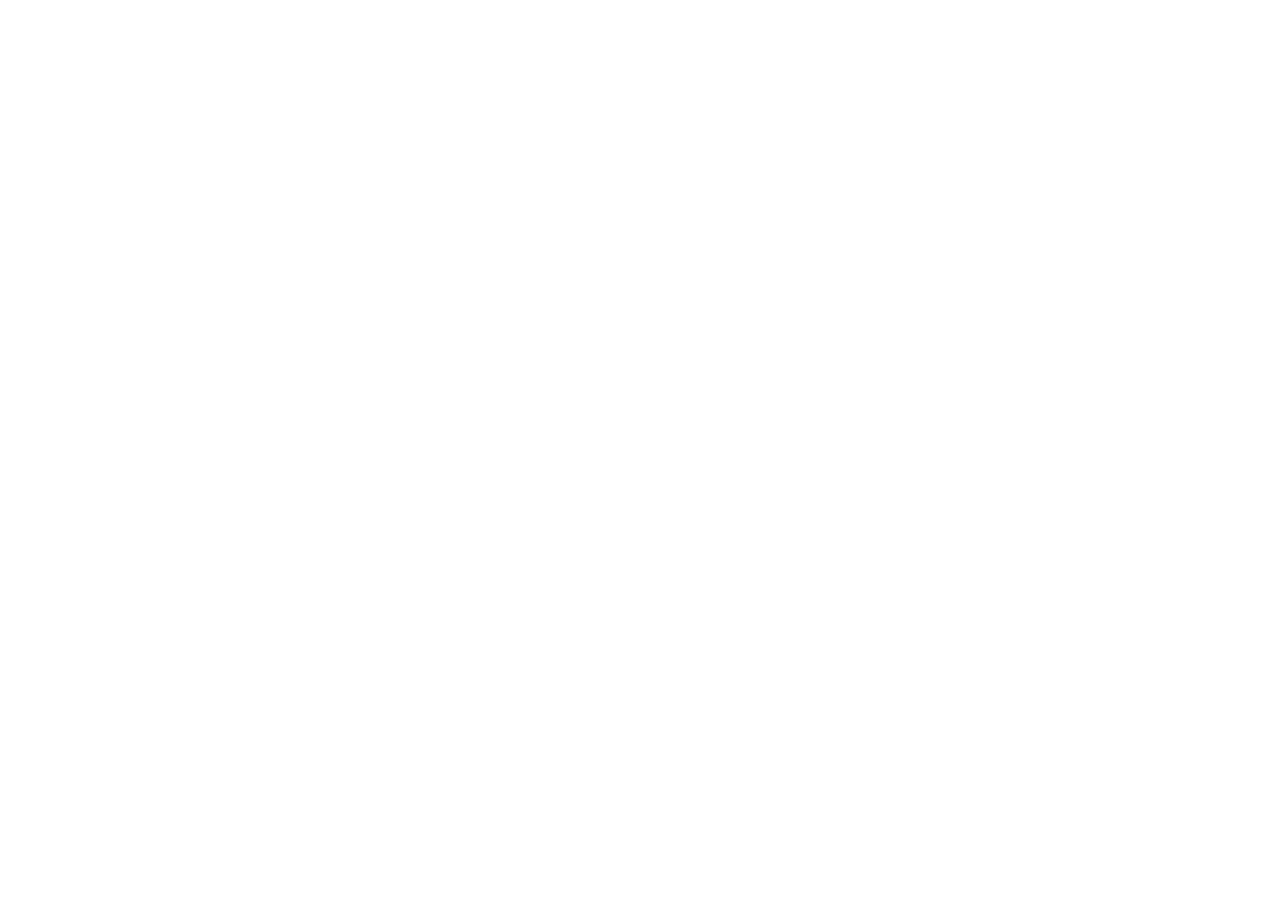
==== www/access.html @ 1e4f7e9a "lân 1" ====
<!DOCTYPE html>
<html lang="en">
	<head>
		<meta charset="UTF-8" />
		<meta http-equiv="X-UA-Compatible" content="IE=edge" />
		<meta name="viewport" content="width=device-width, initial-scale=1.0" />
		<title>Document</title>
	</head>
	<body></body>
</html>
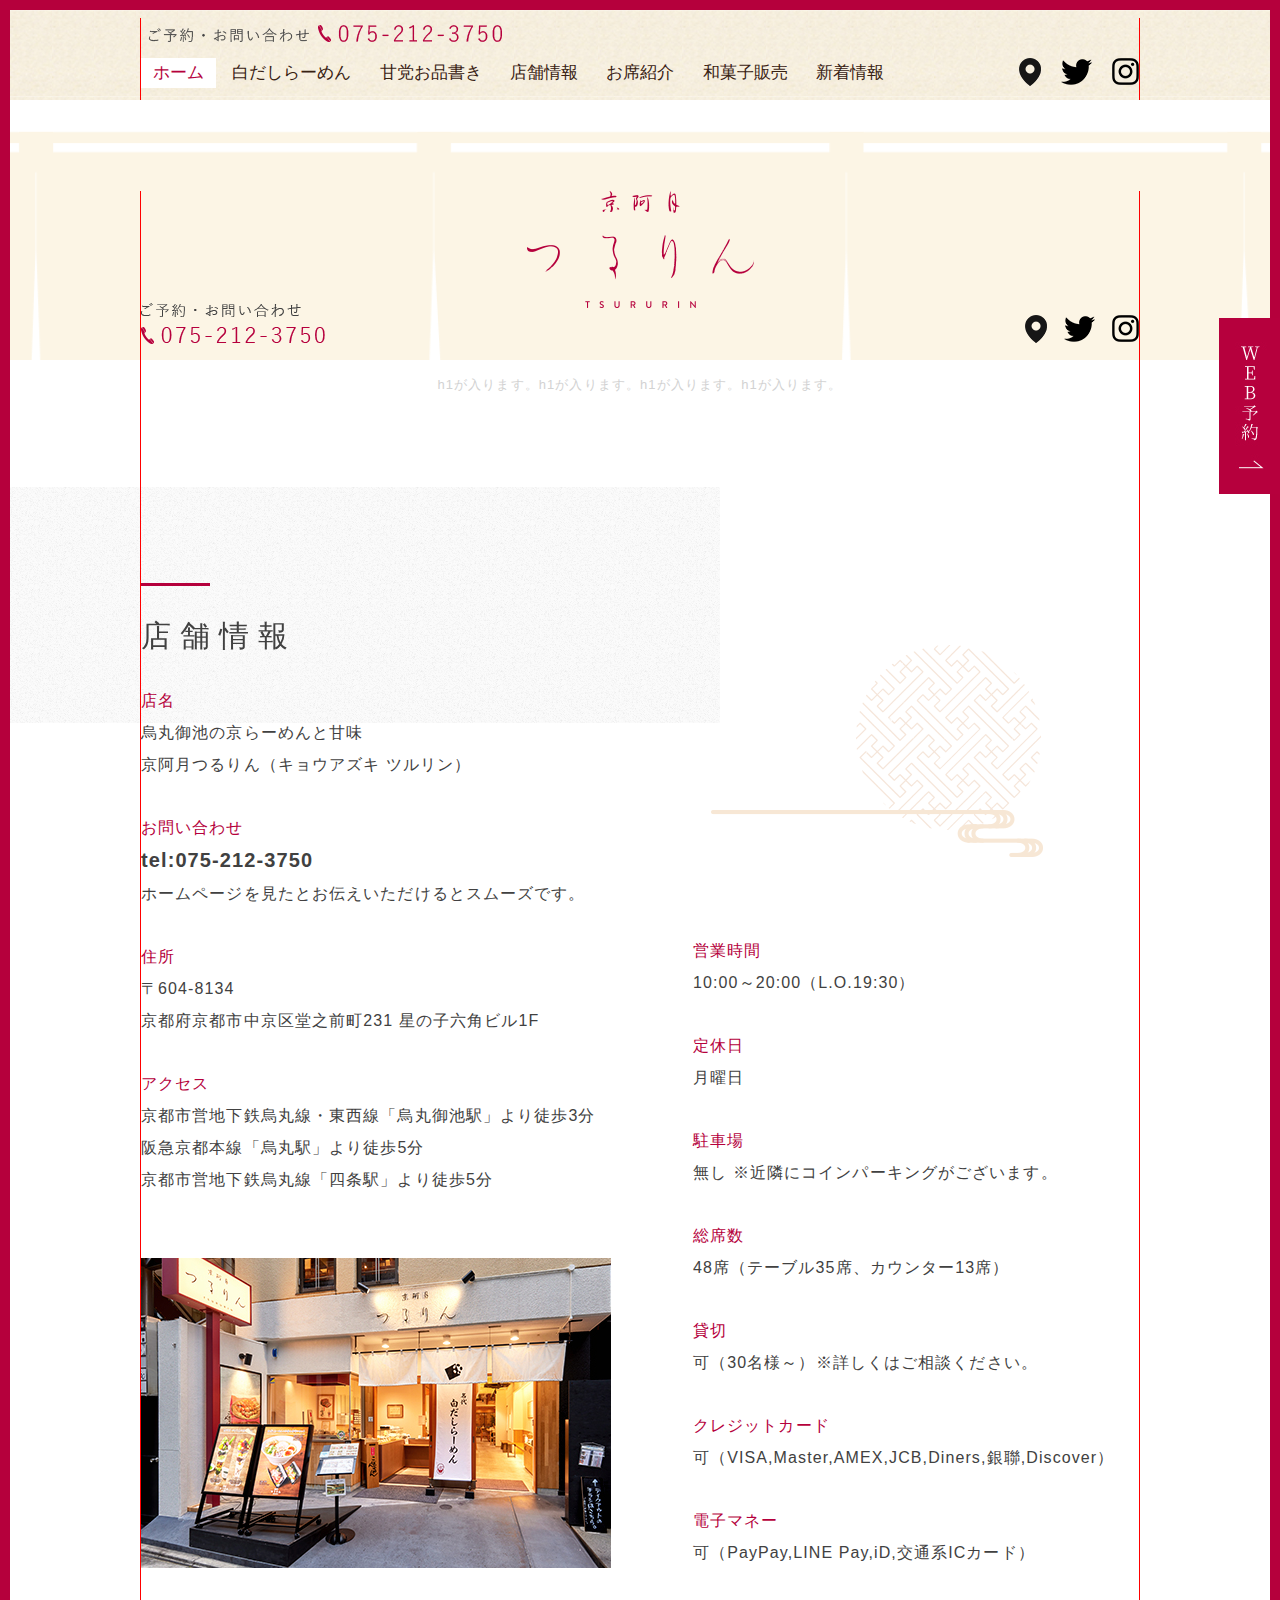
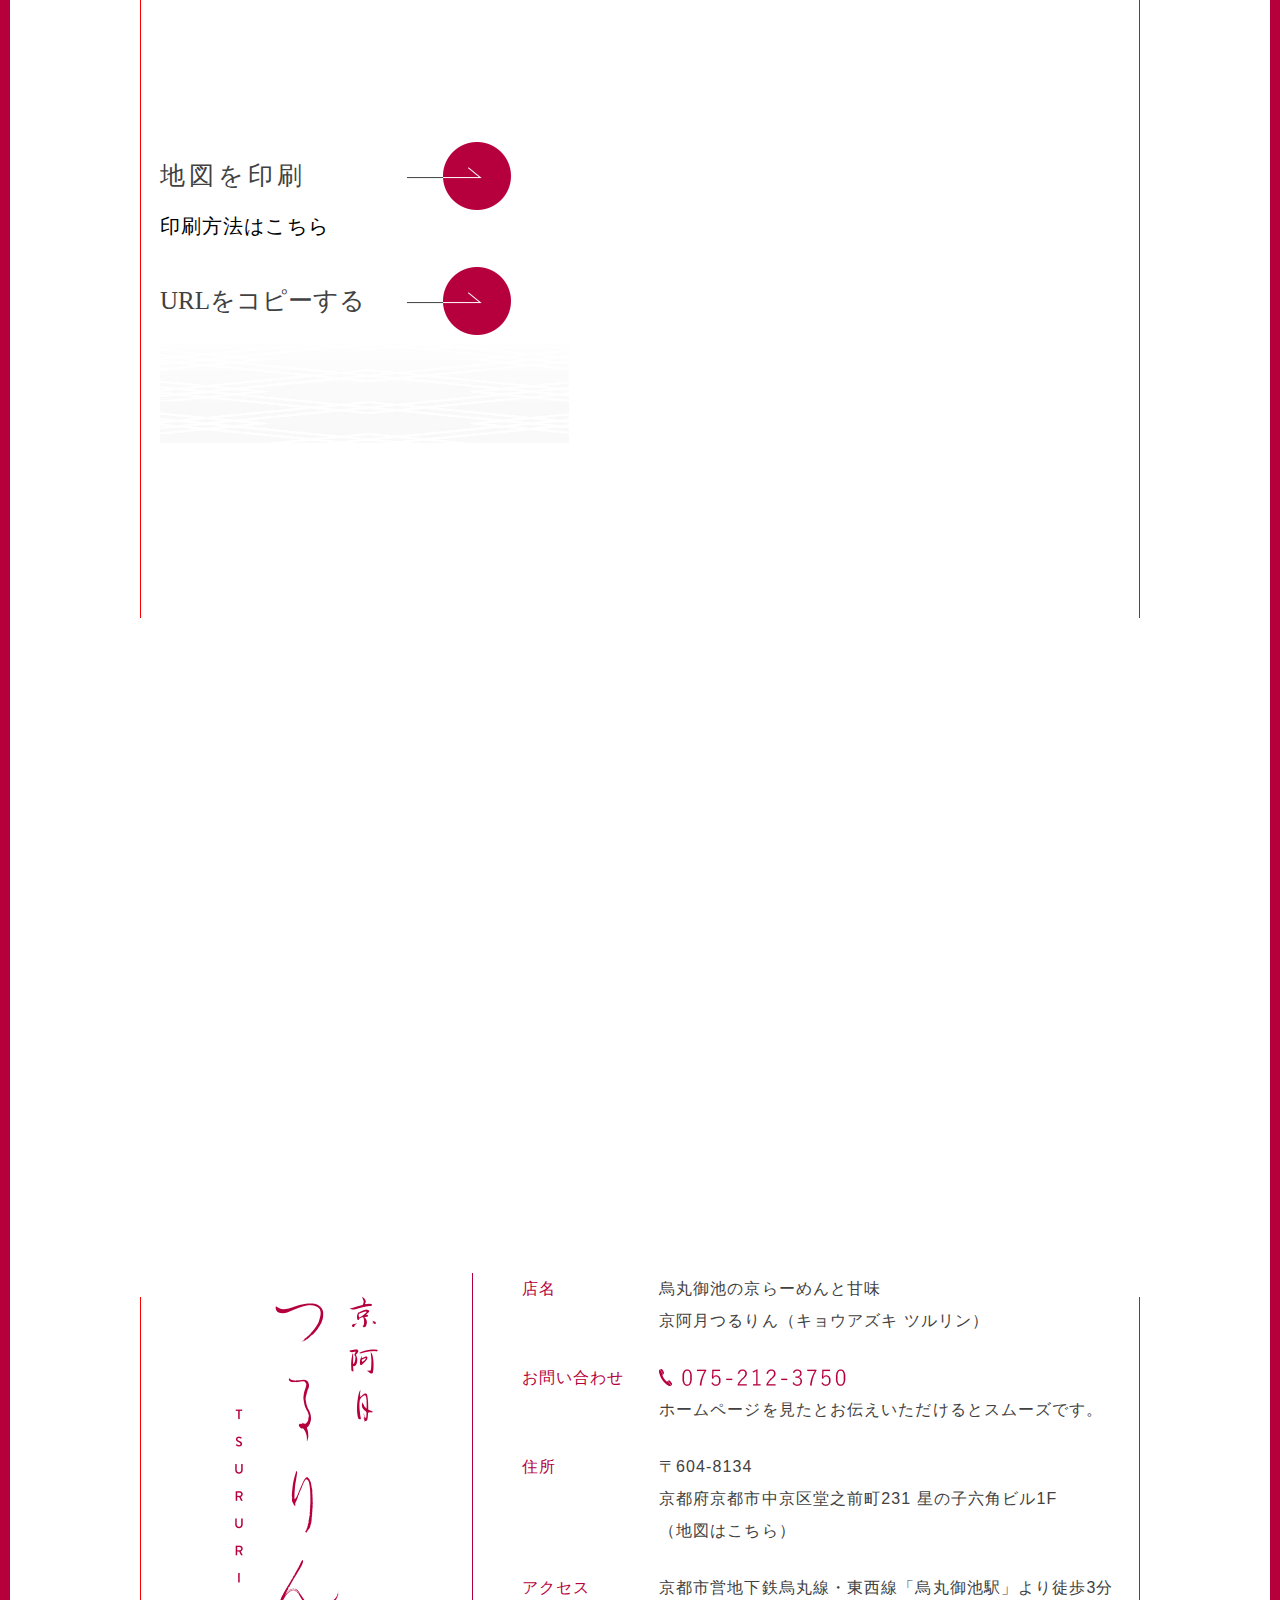
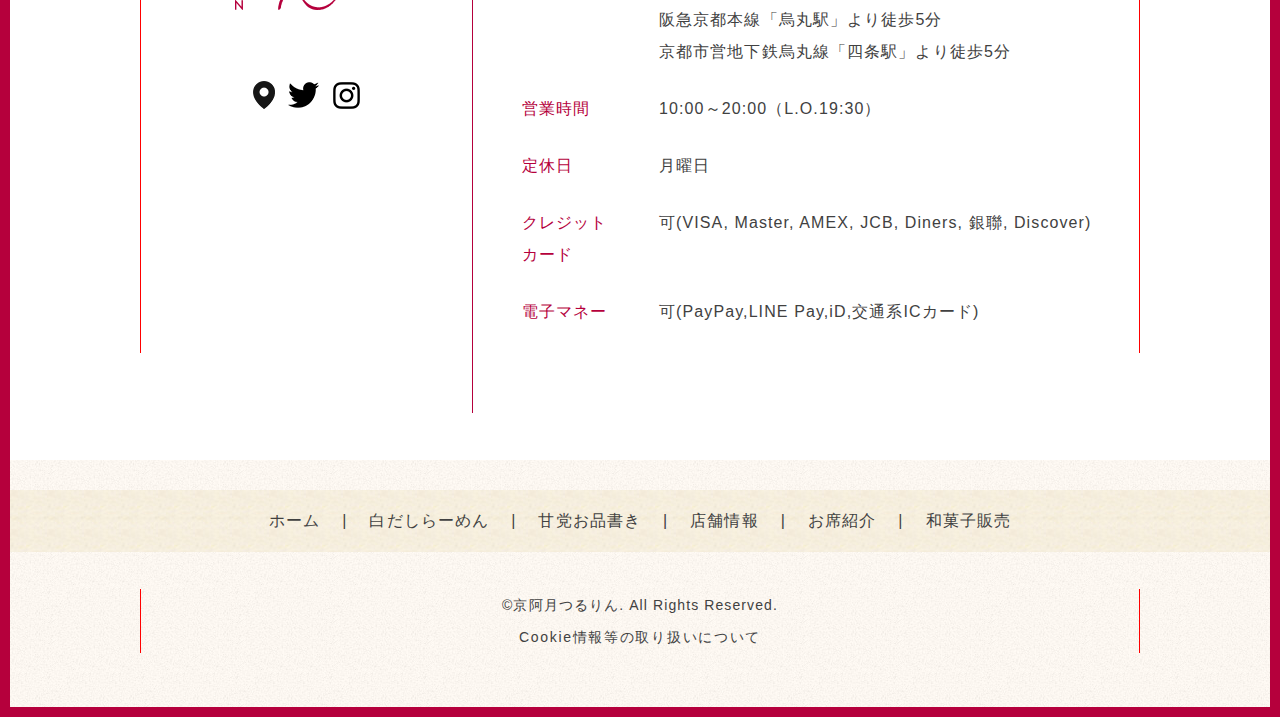
==== commit 7c9e30dc: "savve" ====
--- a/www/access.html
+++ b/www/access.html
@@ -1,10 +1,408 @@
 <!DOCTYPE html>
-<html lang="en">
-	<head>
-		<meta charset="UTF-8" />
-		<meta http-equiv="X-UA-Compatible" content="IE=edge" />
-		<meta name="viewport" content="width=device-width, initial-scale=1.0" />
-		<title>Document</title>
-	</head>
-	<body></body>
-</html>
+<!--[if lt IE 7]><html class="ie ie6 ie-lt10 ie-lt9 ie-lt8 ie-lt7 no-js" lang="ja"><![endif]-->
+<!--[if IE 7]><html class="ie ie7 ie-lt10 ie-lt9 ie-lt8 no-js" lang="ja"><![endif]-->
+<!--[if IE 8]><html class="ie ie8 ie-lt10 ie-lt9 no-js" lang="ja"><![endif]-->
+<!--[if IE 9]><html class="ie ie9 ie-lt10 no-js" lang="ja"><![endif]-->
+<!--[if gt IE 9]><!-->
+<html class="no-js responsive" lang="ja">
+<!--<![endif]-->
+
+<head>
+	<meta charset="UTF-8" />
+	<meta http-equiv="X-UA-Compatible" content="IE=Edge" />
+	<meta name="author" content="FOODCONNECTION" />
+	<title>__TITLE__</title>
+
+	<!-- Social Share - Facebook -->
+	<meta property="og:type" content="article" />
+	<meta property="og:locale" content="ja_JP" />
+	<meta property="og:url" content="http://www.*****.com/access.html" />
+	<meta property="og:image" content="http://www.*****.com/shared/img/shared/ogp.png" />
+	<meta property="og:title" content="__TITLE__" />
+	<meta property="og:site_name" content="__TITLE__" />
+	<meta property="og:description" content="__DESCRIPTION__" />
+	<meta property="fb:app_id" content="__FB_APP_ID__" />
+
+	<!-- META -->
+	<meta name="description" content="__DESCRIPTION__" />
+
+	<!-- Mobile -->
+	<meta name="apple-mobile-web-app-status-bar-style" content="black-translucent" />
+	<meta name="apple-mobile-web-app-capable" content="yes" />
+	<meta name="format-detection" content="telephone=no, date=no, address=no, email=no" />
+
+	<!-- Viewport -->
+	<meta name="viewport" content="width=device-width, initial-scale=1, shrink-to-fit=no, user-scalable=0" />
+	<script src="shared/js/viewport.js"></script>
+
+	<!-- Profiles -->
+	<link rel="canonical" href="http://www.*****.com/access.html" />
+	<link rel="profile" href="http://microformats.org/profile/hcard" />
+	<link rel="apple-touch-icon" href="shared/img/shared/apple-touch-icon.png" />
+	<link rel="shortcut icon" href="shared/img/shared/favicon.ico" />
+
+	<!-- Styles -->
+	<!--<link rel="stylesheet" href="shared/css/animate.min.css">-->
+	<link rel="stylesheet" href="shared/css/common.css" />
+	<link rel="stylesheet" href="shared/css/slick.min.css" />
+	<link rel="stylesheet" href="shared/css/remodal.css" />
+	<link rel="stylesheet" href="shared/css/shared.css" />
+	<link rel="stylesheet" href="./shared/css/access.css" />
+
+	<!-- font -->
+	<link rel="preconnect" href="https://fonts.googleapis.com" />
+	<link rel="preconnect" href="https://fonts.gstatic.com" crossorigin />
+	<link href="https://fonts.googleapis.com/css2?family=Noto+Serif+JP:wght@300;400;500;600;700&display=swap" rel="stylesheet" />
+</head>
+
+<body>
+	<main>
+		<div class="hamburger"><span></span></div>
+		<nav id="menu_toggle" class="menu_toggle">
+			<div class="inner">
+				<p class="logo txt-center">
+					<a href="index.html"><img src="shared/img/index/logo_pc.png" width="227" height="118" alt="logo" class="non-over" /></a>
+				</p>
+				<ul class="gnav flex">
+					<li class="txt-vertical"><a href="">新着情報</a></li>
+					<li class="txt-vertical"><a href="">和菓子販売</a></li>
+					<li class="txt-vertical"><a href="access.html">お席紹介</a></li>
+					<li class="txt-vertical"><a href="sweets.html">店舗情報</a></li>
+					<li class="txt-vertical"><a href="access.html">甘党お品書き</a></li>
+					<li class="txt-vertical"><a href="ramen.html">白だしらーめん</a></li>
+					<li class="txt-vertical"><a class="active" href="index.html">ホーム</a></li>
+				</ul>
+				<ul class="gnav2 flex txt-center">
+					<li class="location">
+						<a href="access.html#gmap"><img src="./shared/img/shared/location_icon.png" width="22" height="28" alt="icon-location" /></a>
+					</li>
+					<li class="twitter">
+						<a href="https://twitter.com/kyoazukiporta" target="_blank" rel="nofollow" onclick="gtag('event','click',{'event_category':'Links','event_label':'btn_twitter'});"><img src="./shared/img/shared/twiter_icon.png" width="31" height="26" alt="icon-twiter" /></a>
+					</li>
+					<li class="instagram">
+						<a href="https://www.instagram.com/kyoazuki_tsururin/" target="_blank" rel="nofollow" onclick="gtag('event','click',{'event_category':'Links','event_label':'btn_insta'});"><img src="./shared/img/shared/instagram_icon.png" width="27" height="27" alt="icon-instagram" /></a>
+					</li>
+				</ul>
+			</div>
+		</nav>
+		<header id="header">
+			<div class="wrap">
+				<p class="logo txt-center">
+					<a href="index.html"><img src="shared/img/index/logo_pc.png" width="227" height="118" alt="logo" class="non-over" /></a>
+				</p>
+				<h1>h1が入ります。h1が入ります。h1が入ります。h1が入ります。</h1>
+				<div class="pc">
+					<div class="flex header-info">
+						<p class="tel"><img src="./shared/img/index/header_tel.png" width="184" height="41" alt="075-212-3750" /></p>
+						<ul class="social flex">
+							<li class="location">
+								<a href="access.html#gmap"><img src="./shared/img/shared/location_icon.png" width="22" height="28" alt="icon-location" /></a>
+							</li>
+							<li class="twitter">
+								<a href="https://twitter.com/kyoazukiporta" target="_blank" rel="nofollow" onclick="gtag('event','click',{'event_category':'Links','event_label':'btn_twitter'});"><img src="./shared/img/shared/twiter_icon.png" width="31" height="26" alt="icon-twiter" /></a>
+							</li>
+							<li class="instagram">
+								<a href="https://www.instagram.com/kyoazuki_tsururin/" target="_blank" rel="nofollow" onclick="gtag('event','click',{'event_category':'Links','event_label':'btn_insta'});"><img src="./shared/img/shared/instagram_icon.png" width="27" height="27" alt="icon-instagram" /></a>
+							</li>
+						</ul>
+					</div>
+				</div>
+			</div>
+			<!-- <div id="key">
+					<ul class="key-slide">
+						<li class="slide-img1"><img src="shared/img/index/kv_img1_sp.jpg" width="750" height="860" class="sp" alt="オーナー" /></li>
+						<li class="slide-img2"><img src="shared/img/index/kv_img2_sp.jpg" width="750" height="860" class="sp" alt="カウンター手元" /></li>
+						<li class="slide-img3"><img src="shared/img/index/kv_img3_sp.jpg" width="750" height="860" class="sp" alt="茶わん蒸し" /></li>
+						<li class="slide-img4"><img src="shared/img/index/kv_img4_sp.jpg" width="750" height="860" class="sp" alt="内観" /></li>
+					</ul>
+				</div> -->
+		</header>
+		<div class="pc">
+			<div class="nav-fixed">
+				<div class="wrap">
+					<p class="tel">
+						<a href="tel:0752123750" class="telhref" onclick="gtag('event','click',{'event_category':'tel','event_label':'fix_phone'});">
+							<span><img src="./shared/img/index/header_fix_tel.png" width="354" height="17" alt="075-212-3750" /></span>
+						</a>
+					</p>
+					<div class="header-fix-top flex-pc">
+						<ul class="gnav">
+							<li><a href="">新着情報</a></li>
+							<li><a href="">和菓子販売</a></li>
+							<li><a href="access.html">お席紹介</a></li>
+							<li><a href="sweets.html">店舗情報</a></li>
+							<li><a href="ramen.html">甘党お品書き</a></li>
+							<li><a href="ramen.html">白だしらーめん</a></li>
+							<li class="active"><a href="index.html">ホーム</a></li>
+						</ul>
+						<ul class="gnav2">
+							<li class="location">
+								<a href="access.html#gmap"><img src="./shared/img/shared/location_icon.png" width="22" height="28" alt="icon-location" /></a>
+							</li>
+							<li class="twitter">
+								<a href="https://twitter.com/kyoazukiporta" target="_blank" rel="nofollow" onclick="gtag('event','click',{'event_category':'Links','event_label':'btn_twitter'});"><img src="./shared/img/shared/twiter_icon.png" width="31" height="26" alt="icon-twiter" /></a>
+							</li>
+							<li class="instagram">
+								<a href="https://www.instagram.com/kyoazuki_tsururin/" target="_blank" rel="nofollow" onclick="gtag('event','click',{'event_category':'Links','event_label':'btn_insta'});"><img src="./shared/img/shared/instagram_icon.png" width="27" height="27" alt="icon-instagram" /></a>
+							</li>
+						</ul>
+					</div>
+				</div>
+			</div>
+		</div>
+		<p class="fixed_reserve pc">
+			<a href="★★★" target="_blank" rel="nofollow" onclick="gtag('event','click',{'event_category':'Links','event_label':'btn_reserve'});"><img src="./shared/img/index/header_btn_fix_right.jpg" width="61" height="176" alt="web予約" /></a>
+		</p>
+		<!-- <div class="remodal" data-remodal-id="popup1" role="dialog" aria-labelledby="modal1Title" aria-describedby="modal1Desc">
+				<div class="wrap">
+					<button data-remodal-action="close" class="remodal-close" aria-label="Close"><img src="shared/img/shared/close.png" width="19" height="23" alt="close" /></button>
+					<p class="popup-ttl fnt-mincho">新型コロナウイルス<br class="sp" />感染予防対策について</p>
+					<div class="popup-txt fnt-gothic">
+						<p>
+							いつもご愛顧いただき誠にありがとうございます。<br />
+							当店では、下記の対策を行っています。
+						</p>
+						<p>
+							今後も引き続き感染症対策に取り組みながら、<br />
+							お客様とスタッフの健康と安全を第一に営業してまいります。<br />
+							お客様にはご不便をおかけいたしますが、何卒ご理解、ご協力のほどお願い申し上げます。
+						</p>
+					</div>
+					<div class="dis-flex-pc">
+						<ul>
+							<li>・店内アルコール消毒　</li>
+							<li>・店内の換気　</li>
+							<li>・店内に消毒アルコールの設置</li>
+						</ul>
+						<ul>
+							<li>・スタッフのマスク着用　</li>
+							<li>・うがい手洗い徹底</li>
+						</ul>
+						<ul>
+							<li>・周りの方との距離の確保</li>
+							<li>・お客様へのアルコール消毒のお願い</li>
+						</ul>
+					</div>
+				</div>
+			</div> -->
+		<section class="nav-target block">
+			<div id="sec1">
+				<div class="wrap">
+					<div class="deco"><img src="./shared/img/access/sec1_deco.png" alt="deco"></div>
+					<div class="group1">
+						<h2 class="txt-f3">店舗情報</h2>
+						<dl>
+							<dt class="color-main">店名</dt>
+							<dd>烏丸御池の京らーめんと甘味<br>
+								京阿月つるりん（キョウアズキ ツルリン）</dd>
+						</dl>
+						<dl>
+							<dt class="color-main">お問い合わせ</dt>
+							<dd><a href="tel:0752123750" class="telhref" onClick="gtag('event','click',{'event_category':'tel','event_label':'info_phone'});"><strong>tel:075-212-3750</strong></a></a><br>ホームページを見たとお伝えいただけるとスムーズです。</dd>
+						</dl>
+						<dl>
+							<dt class="color-main">住所</dt>
+							<dd>〒604-8134 <br>
+								京都府京都市中京区堂之前町231 星の子六角ビル1F</dd>
+						</dl>
+						<dl>
+							<dt class="color-main">アクセス</dt>
+							<dd>京都市営地下鉄烏丸線・東西線「烏丸御池駅」より徒歩3分<br>
+								阪急京都本線「烏丸駅」より徒歩5分<br>
+								京都市営地下鉄烏丸線「四条駅」より徒歩5分</dd>
+						</dl>
+					</div>
+					<div class="group2">
+						<dl><dt class="color-main">営業時間</dt><dd>10:00～20:00（L.O.19:30）</dd></dl>
+						<dl><dt class="color-main">定休日</dt><dd>月曜日</dd></dl>
+						<dl><dt class="color-main">駐車場</dt><dd>無し ※近隣にコインパーキングがございます。</dd></dl>
+						<dl><dt class="color-main">総席数</dt><dd>48席（テーブル35席、カウンター13席）</dd></dl>
+						<dl><dt class="color-main">貸切</dt><dd>可（30名様～）※詳しくはご相談ください。</dd></dl>
+						<dl><dt class="color-main">クレジットカード</dt><dd>可（VISA,Master,AMEX,JCB,Diners,銀聯,Discover）</dd></dl>
+						<dl><dt class="color-main">電子マネー</dt><dd>可（PayPay,LINE Pay,iD,交通系ICカード）</dd></dl>
+					</div>
+					<div class="sec1-img"><img src="./shared/img/access/sec1_img1.jpg" alt="外観"></div>
+					<div id="gmap" class="flex-pc">
+						<div class="ifram">
+							<iframe src="https://www.google.com/maps/embed?pb=!1m14!1m8!1m3!1d6535.960748740253!2d135.7607241!3d35.0071964!3m2!1i1024!2i768!4f13.1!3m3!1m2!1s0x0%3A0x6d804db4b157097f!2z5Lqs6Zi_5pyI44Gk44KL44KK44KT!5e0!3m2!1sja!2sjp!4v1668567470072!5m2!1sja!2sjp"   allowfullscreen="" loading="lazy" referrerpolicy="no-referrer-when-downgrade"></iframe>
+
+						</div>
+						<!--Button copy text-->
+						<ul class="btn-gmap">
+							<li><a class="button btn-link fnt-hannari" href="https://goo.gl/maps/g5rUd7AgdtcE9xubA" target="_blank" rel="nofollow" onClick="gtag('event','click',{'event_category':'Links','event_label':'gmap_print'});" >地図を印刷 <span class="arrow"><img src="./shared/img/shared/btn_arrow.png" alt="arrow"></span></a>
+								<span class="print fnt-hannari"><a  href="https://www.foodconnection.jp/gmap_print/" target="_blank" rel="nofollow">印刷方法はこちら</a></span>
+							</li>
+							 <li><span onClick="gtag('event','click',{'event_category':'Links','event_label':'copy_url'});" class = "copy button btn-link fnt-hannari" data-copy = "" data-replace-text = "Copied" >URLをコピーする <span><img src="./shared/img/shared/btn_arrow.png" alt="arrow"></span></span></li></ul>
+					</div>
+				</div>
+			</div>
+			<!-- <div id="gmap">
+					<iframe
+						src="https://www.google.com/maps/embed?pb=!1m14!1m8!1m3!1d26243.55199779718!2d137.593926!3d34.6939796!3m2!1i1024!2i768!4f13.1!3m3!1m2!1s0x0%3A0x452cbd3110d5bf46!2z5rWc6I-c5Z2K!5e0!3m2!1sja!2sjp!4v1670291741697!5m2!1sja!2sjp"
+						allowfullscreen=""
+						loading="lazy"
+						referrerpolicy="no-referrer-when-downgrade"
+					></iframe>
+				</div> -->
+			<!-- <div class="box-btn wrap dis-flex-pc">
+					<div class="col pc">
+						<p><a href="https://goo.gl/maps/FrgaCsUrHyGoHB7R7" onClick="gtag('event','click',{'event_category':'Links','event_label':'gmap_print'});" target="_blank" rel="nofollow" class="btn-link bg-brown">地図を印刷</a></p>
+						<p class="btnprint"><a href="https://www.foodconnection.jp/gmap_print/" target="_blank" rel="nofollow">印刷方法はこちら</a></p>
+					</div>
+					<p class="col"><span class="copy btn-link bg-brown" data-replace-text="コピーしました！" onClick="gtag('event','click',{'event_category':'Links','event_label':'copy_url'});">URLをコピー</span></p>
+				</div> -->
+		</section>
+		<footer id="footer">
+			<div id="info">
+				<div class="wrap flex-pc">
+					<div class="left txt-center">
+						<p class="logo"><img src="./shared/img/index/info_logo.png" alt="logo" width="143" height="313" /></p>
+						<ul class="social flex">
+							<li class="location">
+								<a href="access.html#gmap"><img src="./shared/img/shared/location_icon.png" width="22" height="28" alt="icon-location" /></a>
+							</li>
+							<li class="twitter">
+								<a href="https://twitter.com/kyoazukiporta" target="_blank" rel="nofollow" onclick="gtag('event','click',{'event_category':'Links','event_label':'btn_twitter'});"><img src="./shared/img/shared/twiter_icon.png" width="31" height="26" alt="icon-twiter" /></a>
+							</li>
+							<li class="instagram">
+								<a href="https://www.instagram.com/kyoazuki_tsururin/" target="_blank" rel="nofollow" onclick="gtag('event','click',{'event_category':'Links','event_label':'btn_insta'});"><img src="./shared/img/shared/instagram_icon.png" width="27" height="27" alt="icon-instagram" /></a>
+							</li>
+						</ul>
+					</div>
+					<div class="right">
+						<dl>
+							<dt class="color-main">店名</dt>
+							<dd>烏丸御池の京らーめんと甘味 <br class="pc" />京阿月つるりん（キョウアズキ ツルリン）</dd>
+						</dl>
+						<dl>
+							<dt class="color-main">お問い合わせ</dt>
+							<dd>
+								<p class="info-tel"><img src="./shared/img/index/info_tel.png" alt="075-212-3750" width="188" height="18" /></p>
+								<p>ホームページを見たとお伝えいただけるとスムーズです。</p>
+							</dd>
+						</dl>
+						<dl>
+							<dt class="color-main">住所</dt>
+							<dd>〒604-8134 <br />京都府京都市中京区堂之前町231 星の子六角ビル1F <br />（地図はこちら）</dd>
+						</dl>
+						<dl>
+							<dt class="color-main">アクセス</dt>
+							<dd>
+								京都市営地下鉄烏丸線・東西線「烏丸御池駅」より徒歩3分<br class="pc" />
+								阪急京都本線「烏丸駅」より徒歩5分<br class="pc" />
+								京都市営地下鉄烏丸線「四条駅」より徒歩5分
+							</dd>
+						</dl>
+						<dl>
+							<dt class="color-main">営業時間</dt>
+							<dd>10:00～20:00（L.O.19:30）</dd>
+						</dl>
+						<dl>
+							<dt class="color-main">定休日</dt>
+							<dd>月曜日</dd>
+						</dl>
+						<dl>
+							<dt class="color-main">クレジット<br class="pc" />カード</dt>
+							<dd>可(VISA, Master, AMEX, JCB, Diners, 銀聯, Discover)</dd>
+						</dl>
+						<dl>
+							<dt class="color-main">電子マネー</dt>
+							<dd>可(PayPay,LINE Pay,iD,交通系ICカード)</dd>
+						</dl>
+					</div>
+				</div>
+			</div>
+			<div class="bg-footer-bottom">
+				<ul class="footer-nav">
+					<li><a href="">和菓子販売</a></li>
+					<li><a href="access.html">お席紹介</a></li>
+					<li><a href="sweets.html">店舗情報</a></li>
+					<li><a href="ramen.html">甘党お品書き</a></li>
+					<li><a href="ramen.html">白だしらーめん</a></li>
+					<li class="active"><a href="index.html">ホーム</a></li>
+				</ul>
+				<div class="wrap">
+					<div class="footer-bottom">
+						<div id="socialbuttons"></div>
+						<address>©京阿月つるりん. All Rights Reserved.</address>
+						<p class="cookie-link"><a href="https://www.foodconnection.jp/cookie/cookie_share.html" target="_blank" rel="nofollow">Cookie情報等の取り扱いについて</a></p>
+					</div>
+				</div>
+			</div>
+			<ul id="ft_fixed">
+				<li>
+					<a href="tel:0752123750" class="telhref" onclick="gtag('event','click',{'event_category':'tel','event_label':'fixed_phone'});"><img src="./shared/img/shared/footer_fix_tel_sp.png" width="267" height="25" alt="075-212-3750" /></a>
+				</li>
+				<li>
+					<a href="#" target="_blank" onclick="gtag('event','click',{'event_category':'Links','event_label':'fixed_reserve'});"><img src="./shared/img/shared/footer_btn_sp.png" width="299" height="24" alt="WEB予約はこちら" /></a>
+				</li>
+			</ul>
+		</footer>
+	</main>
+	<!-- Scroll to top -->
+	<p id="pagetop"><img src="shared/img/shared/up.png" width="70" height="70" alt="最上部へ" /></p>
+	<!-- Facebook - Social -->
+	<div id="fb-root"></div>
+
+	<!-- Libraries script -->
+	<script src="shared/js/base.js"></script>
+	<script src="shared/js/autoload.js"></script>
+	<script src="shared/js/jquery.min.js"></script>
+	<script src="shared/js/slick.js"></script>
+	<!--<script src="shared/js/ScrollMagic.min.js"></script> -->
+	<!-- <script type="text/javascript" src="shared/js/remodal.js"></script> -->
+	<!-- <script type="text/javascript" src="shared/js/infiniteslidev2.js"></script> -->
+	<script src="shared/js/common.js"></script>
+	<script src="shared/js/shared.js"></script>
+	<script src="shared/js/jquery.rss.js"></script>
+	<script>
+		function createSlick() {
+			// carousel chỉ chạy ở sp
+			$(".sec2-slide")
+				.not(".slick-initialized")
+				.slick({
+					dots: true,
+					infinite: true,
+					arrows: false,
+					autoplay: false,
+					fade: true,
+					speed: 1000,
+					responsive: [
+						{
+							breakpoint: 9999,
+							settings: "unslick",
+						},
+						{
+							breakpoint: 767,
+							settings: "getslick",
+						},
+					],
+				});
+		}
+		createSlick();
+		$(window).resize(function () {
+			createSlick();
+		});
+		$(".sec3-slide").slick({
+			dots: true,
+			infinite: true,
+			speed: 500,
+			fade: true,
+			cssEase: "linear",
+		});
+			/*  const controller = new ScrollMagic.Controller()
+		new ScrollMagic.Scene({
+		  triggerElement: ".slick-fade",
+		  triggerHook: 0.5,
+		  duration: $(".slick-fade").height(), 
+		}).addTo(controller)
+		  .on("enter", function (e) {
+			$('.slick-fade').slick('slickPlay');
+		  })
+		  .on("leave", function (e) {
+			$('.slick-fade').slick('slickPause');
+		  });*/
+	</script>
+</body>
+
+</html>--- a/www/shared/css/common.css
+++ b/www/shared/css/common.css
@@ -0,0 +1,1708 @@
+/*
+ * StyleName:common.css
+ * Version:3.0.8
+ */
+
+/*!
+ * normalize.css v8.0.0 | MIT License | github.com/necolas/normalize.css
+ */
+button,
+hr,
+input {
+	overflow: visible
+}
+
+progress,
+sub,
+sup {
+	vertical-align: baseline
+}
+
+[type=checkbox],
+[type=radio],
+legend {
+	box-sizing: border-box;
+	padding: 0
+}
+
+html {
+	line-height: 1.15;
+	-webkit-text-size-adjust: 100%
+}
+
+body {
+	margin: 0
+}
+
+h1 {
+	font-size: 2em;
+	margin: .67em 0
+}
+
+hr {
+	box-sizing: content-box;
+	height: 0
+}
+
+code,
+kbd,
+pre,
+samp {
+	font-family: monospace, monospace;
+	font-size: 1em
+}
+
+a {
+	background-color: transparent
+}
+
+abbr[title] {
+	border-bottom: none;
+	text-decoration: underline;
+	text-decoration: underline dotted
+}
+
+b,
+strong {
+	font-weight: bolder
+}
+
+small {
+	font-size: 80%
+}
+
+sub,
+sup {
+	font-size: 75%;
+	line-height: 0;
+	position: relative
+}
+
+sub {
+	bottom: -.25em
+}
+
+sup {
+	top: -.5em
+}
+
+img {
+	border-style: none
+}
+
+button,
+input,
+optgroup,
+select,
+textarea {
+	font-family: inherit;
+	font-size: 100%;
+	line-height: 1.15;
+	margin: 0
+}
+
+button,
+select {
+	text-transform: none
+}
+
+[type=button],
+[type=reset],
+[type=submit],
+button {
+	-webkit-appearance: button
+}
+
+[type=button]::-moz-focus-inner,
+[type=reset]::-moz-focus-inner,
+[type=submit]::-moz-focus-inner,
+button::-moz-focus-inner {
+	border-style: none;
+	padding: 0
+}
+
+[type=button]:-moz-focusring,
+[type=reset]:-moz-focusring,
+[type=submit]:-moz-focusring,
+button:-moz-focusring {
+	outline: ButtonText dotted 1px
+}
+
+fieldset {
+	padding: .35em .75em .625em
+}
+
+legend {
+	color: inherit;
+	display: table;
+	max-width: 100%;
+	white-space: normal
+}
+
+textarea {
+	overflow: auto
+}
+
+[type=number]::-webkit-inner-spin-button,
+[type=number]::-webkit-outer-spin-button {
+	height: auto
+}
+
+[type=search] {
+	-webkit-appearance: textfield;
+	outline-offset: -2px
+}
+
+[type=search]::-webkit-search-decoration {
+	-webkit-appearance: none
+}
+
+::-webkit-file-upload-button {
+	-webkit-appearance: button;
+	font: inherit
+}
+
+details {
+	display: block
+}
+
+summary {
+	display: list-item
+}
+
+[hidden],
+template {
+	display: none
+}
+
+/*=============================================
+ * reset by FC Dev
+ *=============================================*/
+html,
+body,
+div,
+span,
+applet,
+object,
+iframe,
+h1,
+h2,
+h3,
+h4,
+h5,
+h6,
+p,
+blockquote,
+pre,
+a,
+abbr,
+acronym,
+address,
+big,
+cite,
+code,
+del,
+dfn,
+em,
+img,
+ins,
+kbd,
+q,
+s,
+samp,
+small,
+strike,
+strong,
+sub,
+sup,
+tt,
+var,
+b,
+u,
+i,
+center,
+dl,
+dt,
+dd,
+ol,
+ul,
+li,
+fieldset,
+form,
+label,
+legend,
+table,
+caption,
+tbody,
+tfoot,
+thead,
+tr,
+th,
+td,
+article,
+aside,
+canvas,
+details,
+embed,
+figure,
+figcaption,
+footer,
+header,
+hgroup,
+main,
+menu,
+nav,
+output,
+ruby,
+section,
+summary,
+time,
+mark,
+audio,
+video {
+	margin: 0;
+	padding: 0;
+	font-size: 100%;
+	font: inherit;
+	vertical-align: baseline;
+	outline: none;
+	border: 0
+}
+
+img {
+	border: 0;
+	transform: translateZ(0);
+	-moz-transform: translateZ(0);
+	-webkit-transform: translateZ(0)
+}
+
+img,
+input {
+	vertical-align: middle
+}
+
+/*
+html:not(.wp) h1,html:not(.wp) h2,html:not(.wp) h3,html:not(.wp) h4,html:not(.wp) h5,html:not(.wp) h6,html:not(.wp) address{margin:0;padding:0;font-style:normal;font-weight:normal;border:0}
+*/
+article,
+aside,
+details,
+figcaption,
+figure,
+footer,
+header,
+hgroup,
+main,
+menu,
+nav,
+section {
+	display: block
+}
+
+ol,
+ul {
+	list-style: none
+}
+
+blockquote,
+q {
+	quotes: none
+}
+
+blockquote:before,
+blockquote:after,
+q:before,
+q:after {
+	content: "";
+	content: none
+}
+
+table {
+	border-spacing: 0;
+	border-collapse: collapse
+}
+
+table,
+caption,
+th,
+td {
+	font-style: normal;
+	font-weight: normal
+}
+
+hr {
+	margin: 0;
+	padding: 0
+}
+
+iframe {
+	margin: 0;
+	padding: 0;
+	border: 0
+}
+
+form,
+fieldset,
+input,
+button,
+select,
+optgroup,
+option,
+textarea,
+label,
+legend {
+	margin: 0;
+	padding: 0;
+	outline: none
+}
+
+span,
+em,
+strong,
+dfn,
+code,
+samp,
+kbd,
+var,
+cite,
+abbr,
+acronym,
+q,
+br,
+ins,
+del,
+a,
+img,
+object {
+	margin: 0;
+	padding: 0;
+	font-style: normal;
+	font-weight: inherit;
+	border: 0
+}
+
+/*=============================================
+ * reset - custom
+ *=============================================*/
+:before,
+:after {
+	pointer-events: none
+}
+
+* {
+	/* fix font boosting on mobile Chrome */
+	max-height: 1000000px
+}
+
+*:first-child+html img,
+* html img {
+	vertical-align: top
+}
+
+html,
+body {
+	line-height: 1;
+	word-spacing: normal;
+	min-height: 100%;
+	text-size-adjust: 100%;
+	-moz-text-size-adjust: 100%;
+	-webkit-text-size-adjust: 100%;
+	overflow-scrolling: touch;
+	-moz-overflow-scrolling: touch;
+	-webkit-overflow-scrolling: touch;
+	/* -webkit-font-smoothing:antialiased;*/
+}
+
+html.break-jump,
+.break-jump body {
+	/* fixed for screen jumping bug on iOS */
+	margin: auto;
+	position: absolute;
+	top: 0;
+	left: 0;
+	right: 0;
+	bottom: 0;
+	overflow: auto
+}
+
+input,
+button,
+select,
+optgroup,
+option,
+textarea,
+label {
+	box-sizing: border-box;
+	-moz-box-sizing: border-box;
+	-webkit-box-sizing: border-box
+}
+
+select,
+button,
+input:button,
+input:submit,
+input:reset {
+	cursor: pointer
+}
+
+/*
+option:disabled{display:none}
+*/
+strong {
+	font-weight: 600
+}
+
+em {
+	font-style: italic
+}
+
+small {
+	font-size: smaller
+}
+
+del {
+	text-decoration: line-through
+}
+
+a {
+	color: inherit;
+	text-decoration: none
+}
+
+a:hover {
+	text-decoration: underline
+}
+
+a:focus,
+a:active {
+	outline: none;
+	-moz-outline-style: none;
+	ie-dummy: expression(this.hideFocus=true)
+}
+
+/*
+a[href=""],a[href=""] > *{cursor:not-allowed!important}
+a[href=""]:focus,a[href=""]:active{pointer-events:none}
+*/
+a[x-apple-data-detectors] {
+	color: inherit !important;
+	text-decoration: none !important;
+	font-size: inherit !important;
+	font-family: inherit !important;
+	font-weight: inherit !important;
+	line-height: inherit !important
+}
+
+/*=============================================
+ * lazyload
+ *=============================================*/
+img:not([src]) {
+	visibility: hidden
+}
+
+img[data-src],
+img[data-srcset] {
+	/*display:block;min-height:1px;*/
+}
+
+.i-wrapper {
+	width: 100%;
+	height: 0;
+	padding-bottom: 66.67%;
+	/* You define this doing height / width * 100% */
+	position: relative
+}
+
+.i-wrapper img {
+	width: 100%;
+	/*height:auto;*/
+	position: absolute
+}
+
+/*=============================================
+ * .clearfix
+ *=============================================*/
+.nav-fl,
+.nav-fr,
+.clearfix {
+	zoom: 1 !important
+}
+
+.nav-fl:after,
+.nav-fr:after,
+.clearfix:after {
+	content: "." !important;
+	clear: both !important;
+	display: block !important;
+	height: 0 !important;
+	visibility: hidden !important
+}
+
+/*=============================================
+ * nav - float/inline
+ *=============================================*/
+.nav-fl>* {
+	float: left
+}
+
+.nav-fr>* {
+	float: right
+}
+
+.nav-inline>* {
+	display: inline-block
+}
+
+/*=============================================
+ * fonts
+ *=============================================*/
+
+/*
+[class^=fnt-]{font-size:initial;font-weight:normal;font-style:normal;line-height:initial;letter-spacing:initial}
+*/
+.fnt-garamond {
+	font-family: Garamond, "游明朝", YuMincho, "ＭＳ Ｐゴシック", "MS PGothic", sans-serif
+}
+
+/*=============================================
+ * text vertical
+ *=============================================*/
+.txt-ext.txt-vertical {
+	cursor: vertical-text;
+	writing-mode: vertical-rl;
+	-o-writing-mode: vertical-rl;
+	-ms-writing-mode: vertical-rl;
+	-ms-writing-mode: tb-rl;
+	-moz-writing-mode: vertical-rl;
+	-webkit-writing-mode: vertical-rl;
+	text-orientation: upright;
+	word-wrap: break-word
+}
+
+.txt-ext.txt-vertical .int {
+	writing-mode: lr-tb;
+	-o-writing-mode: horizontal-tb;
+	-ms-writing-mode: horizontal-tb;
+	-ms-writing-mode: lr-tb;
+	-moz-writing-mode: horizontal-tb;
+	-webkit-writing-mode: horizontal-tb;
+	display: inline-block;
+	text-align: center;
+	line-height: 1.5em
+}
+
+.txt-ext .txt-normal .int {
+	height: 1.1em
+}
+
+.txt-ext .txt-vertical-x>* {
+	writing-mode: rl-tb;
+	-o-writing-mode: vertical-tb;
+	-ms-writing-mode: vertical-tb;
+	-ms-writing-mode: rl-tb;
+	-moz-writing-mode: vertical-tb;
+	-webkit-writing-mode: vertical-tb;
+	transform: rotate(90deg);
+	-o-transform: rotate(90deg);
+	-ms-transform: rotate(90deg);
+	-moz-transform: rotate(90deg);
+	-webkit-transform: rotate(90deg);
+	display: inline-block;
+	white-space: nowrap;
+	word-wrap: break-word;
+	width: 1px;
+	line-height: 1
+}
+
+.txt-ext.txt-vertical .txt-latin {
+	cursor: vertical-text;
+	direction: rtl;
+	writing-mode: vertical-rl;
+	-o-writing-mode: vertical-rl;
+	-ms-writing-mode: vertical-rl;
+	-ms-writing-mode: tb-rl;
+	-moz-writing-mode: vertical-rl;
+	-webkit-writing-mode: vertical-rl;
+	text-orientation: sideways-right;
+	-o-text-orientation: sideways-right;
+	-ms-text-orientation: upright;
+	-ms-text-orientation: sideways-right;
+	-moz-text-orientation: sideways-right;
+	-webkit-text-orientation: sideways-right
+}
+
+.txt-ext.txt-vertical .txt-dot {
+	cursor: vertical-text;
+	direction: ltr;
+	writing-mode: vertical-lr;
+	-o-writing-mode: vertical-lr;
+	-ms-writing-mode: vertical-lr;
+	-ms-writing-mode: tb-lr;
+	-moz-writing-mode: vertical-lr;
+	-webkit-writing-mode: vertical-lr;
+	text-orientation: sideways-right;
+	-o-text-orientation: sideways-right;
+	-ms-text-orientation: upright;
+	-ms-text-orientation: sideways-right;
+	-moz-text-orientation: sideways-right;
+	-webkit-text-orientation: sideways-right;
+	line-height: 1
+}
+
+.txt-vertical {
+	cursor: vertical-text;
+	writing-mode: vertical-rl;
+	-o-writing-mode: vertical-rl;
+	-ms-writing-mode: vertical-rl;
+	-ms-writing-mode: tb-rl;
+	-moz-writing-mode: vertical-rl;
+	-webkit-writing-mode: vertical-rl;
+	text-orientation: upright;
+	word-wrap: break-word
+}
+
+.txt-vertical .int {
+	writing-mode: lr-tb;
+	-o-writing-mode: horizontal-tb;
+	-ms-writing-mode: horizontal-tb;
+	-ms-writing-mode: lr-tb;
+	-moz-writing-mode: horizontal-tb;
+	-webkit-writing-mode: horizontal-tb;
+	display: inline-block;
+	text-align: center;
+	line-height: 1.5em
+}
+
+@media only screen and (min-width:768px) {
+	.txt-vertical {
+		cursor: vertical-text;
+		writing-mode: vertical-rl;
+		-o-writing-mode: vertical-rl;
+		-ms-writing-mode: vertical-rl;
+		-ms-writing-mode: tb-rl;
+		-moz-writing-mode: vertical-rl;
+		-webkit-writing-mode: vertical-rl;
+		text-orientation: upright;
+		word-wrap: break-word
+	}
+
+	.txt-vertical .int {
+		writing-mode: lr-tb;
+		-o-writing-mode: horizontal-tb;
+		-ms-writing-mode: horizontal-tb;
+		-ms-writing-mode: lr-tb;
+		-moz-writing-mode: horizontal-tb;
+		-webkit-writing-mode: horizontal-tb;
+		display: inline-block;
+		text-align: center;
+		line-height: 1.5em
+	}
+
+	.txt-normal .int {
+		height: 1.1em
+	}
+
+	.txt-vertical-x>* {
+		writing-mode: rl-tb;
+		-o-writing-mode: vertical-tb;
+		-ms-writing-mode: vertical-tb;
+		-ms-writing-mode: rl-tb;
+		-moz-writing-mode: vertical-tb;
+		-webkit-writing-mode: vertical-tb;
+		transform: rotate(90deg);
+		-o-transform: rotate(90deg);
+		-ms-transform: rotate(90deg);
+		-moz-transform: rotate(90deg);
+		-webkit-transform: rotate(90deg);
+		display: inline-block;
+		white-space: nowrap;
+		word-wrap: break-word;
+		width: 1px;
+		line-height: 1
+	}
+
+	.txt-vertical .txt-latin {
+		cursor: vertical-text;
+		direction: rtl;
+		writing-mode: vertical-rl;
+		-o-writing-mode: vertical-rl;
+		-ms-writing-mode: vertical-rl;
+		-ms-writing-mode: tb-rl;
+		-moz-writing-mode: vertical-rl;
+		-webkit-writing-mode: vertical-rl;
+		text-orientation: sideways-right;
+		-o-text-orientation: sideways-right;
+		-ms-text-orientation: upright;
+		-ms-text-orientation: sideways-right;
+		-moz-text-orientation: sideways-right;
+		-webkit-text-orientation: sideways-right
+	}
+
+	.txt-vertical .txt-dot {
+		cursor: vertical-text;
+		direction: ltr;
+		writing-mode: vertical-lr;
+		-o-writing-mode: vertical-lr;
+		-ms-writing-mode: vertical-lr;
+		-ms-writing-mode: tb-lr;
+		-moz-writing-mode: vertical-lr;
+		-webkit-writing-mode: vertical-lr;
+		text-orientation: sideways-right;
+		-o-text-orientation: sideways-right;
+		-ms-text-orientation: upright;
+		-ms-text-orientation: sideways-right;
+		-moz-text-orientation: sideways-right;
+		-webkit-text-orientation: sideways-right;
+		line-height: 1
+	}
+}
+
+/*=============================================
+ * .bg-parallax
+ *=============================================*/
+.bg-parallax {
+	background-size: cover;
+	background-repeat: no-repeat;
+	background-position: top center;
+	background-attachment: fixed;
+	width: 100%;
+	min-height: 600px
+}
+
+/*=============================================
+ * rollover button
+ *=============================================*/
+.btn-over img,
+.over-img img,
+img.over,
+img:not(.btn):not(.non-over),
+button img {
+	opacity: 1;
+	transform: translateX(0) translateZ(0);
+	-moz-transform: translateX(0) translateZ(0);
+	-webkit-transform: translateX(0) translateZ(0);
+	transition: opacity .3s ease;
+	-moz-transition: opacity .3s ease;
+	-webkit-transition: opacity .3s ease
+}
+
+.over-img img:hover,
+img.over:hover,
+/* a:not([href=""]):hover img:not(.btn):not(.non-over),*/
+a:hover img:not(.btn):not(.non-over),
+button:hover img {
+	cursor: pointer;
+	opacity: .8;
+	transform: translateX(0) translateZ(0);
+	-moz-transform: translateX(0) translateZ(0);
+	-webkit-transform: translateX(0) translateZ(0)
+}
+
+.non-over a:hover img:not(.over),
+.non-over img:not(.over):not(.btn):hover {
+	opacity: 1 !important
+}
+
+.btn-over {
+	display: inline-block;
+	position: relative
+}
+
+.btn-over img+img {
+	pointer-events: none;
+	opacity: 0 !important;
+	position: absolute;
+	top: 0;
+	left: 0;
+	right: 0;
+	bottom: 0
+}
+
+.btn-over:hover img+img,
+.btn-over.active img+img {
+	opacity: 1 !important
+}
+
+.btn-over:hover img,
+.btn-over.active img {
+	opacity: 0 !important
+}
+
+/*=============================================
+ * .slide-fade
+ *=============================================*/
+.slideParent {
+	position: relative
+}
+
+.slide-fade {
+	position: relative
+}
+
+.slide-fade>* {
+	margin: auto;
+	width: 100%;
+	height: 100%;
+	position: absolute;
+	top: 0;
+	left: 0;
+	right: 0;
+	bottom: 0
+}
+
+.slide-btn {
+	pointer-events: none;
+	margin: auto;
+	width: 100%;
+	position: relative;
+	z-index: 1
+}
+
+.slide-btn .slide-next,
+.slide-btn .slide-prev {
+	pointer-events: visible;
+	position: absolute;
+	top: 50%;
+	transform: translateY(-50%);
+	-moz-transform: translateY(-50%);
+	-webkit-transform: translateY(-50%)
+}
+
+.slide-btn .slide-next {
+	right: 0
+}
+
+.slide-btn .slide-prev {
+	left: 0
+}
+
+.slide-btn .slide-next img,
+.slide-btn .slide-prev img {
+	cursor: pointer;
+	opacity: 1;
+	transition: opacity .3s ease;
+	-moz-transition: opacity .3s ease;
+	-webkit-transition: opacity .3s ease
+}
+
+.slide-btn .slide-next img:hover,
+.slide-btn .slide-prev img:hover {
+	opacity: .8
+}
+
+.slide-page {
+	margin: 0 auto;
+	text-align: center
+}
+
+.slide-page>* {
+	cursor: pointer;
+	display: inline-block;
+	margin: 0 5px;
+	background: #C0C0C0;
+	width: 15px;
+	height: 15px;
+	border-radius: 100%;
+	-moz-border-radius: 100%;
+	-webkit-border-radius: 100%;
+	transition: all .3s ease;
+	-moz-transition: all .3s ease;
+	-webkit-transition: all .3s ease
+}
+
+.slide-page>*:hover,
+.slide-page>*.active {
+	background: #8D8D8D
+}
+
+/*=============================================
+ * .nav-animate
+ *=============================================*/
+.nav-animate {}
+
+/*=============================================
+ * .nav-fixed
+ *=============================================*/
+.nav-fixed {}
+
+.nav-fixed.fixed {}
+
+.nav-target {}
+
+.nav-pin {}
+
+.nav-pin.fixed {}
+
+/*=============================================
+ * .gmap
+ *=============================================*/
+.gmap {
+	background: url([data-uri]) no-repeat center center #EDEDED;
+	width: 100%;
+	min-height: 300px;
+	position: relative
+}
+
+.gmap iframe {
+	pointer-events: none !important;
+	width: 100%
+}
+
+.gmap.scrollable iframe {
+	pointer-events: visible !important
+}
+
+/*=============================================
+ * .tabs-switch
+ *=============================================*/
+.tabs-switch {}
+
+.tabs-switch .tab-link {}
+
+.tabs-switch .tab-link>* {
+	cursor: pointer;
+	display: inline-block
+}
+
+.tabs-switch .tab-link>* a {
+	pointer-events: none
+}
+
+.tabs-switch .tab-link.link-over>* {
+	position: relative
+}
+
+.tabs-switch .tab-link.link-over>*>img {}
+
+.tabs-switch .tab-link.link-over>*>img+img {
+	margin: auto;
+	position: absolute;
+	top: 0;
+	left: 0;
+	right: 0;
+	bottom: 0
+}
+
+.tabs-switch .tab-link.link-over>*>img+img,
+.tabs-switch .tab-link.link-over>*:hover>img,
+.tabs-switch .tab-link.link-over>*.active>img {
+	opacity: 0
+}
+
+.tabs-switch .tab-link.link-over>*:hover>img+img,
+.tabs-switch .tab-link.link-over>*.active>img+img {
+	opacity: 1
+}
+
+.tabs-switch .tab-content {}
+
+.tabs-switch[data=fade] .tab-content {
+	min-height: 100px;
+	position: relative
+}
+
+.tabs-switch .tab-content>* {
+	display: none
+}
+
+.tabs-switch[data=fade] .tab-content>* {
+	margin: auto;
+	width: 100%;
+	height: 100%;
+	/*
+	position:absolute;top:0;left:0;right:0;bottom:0;*/
+}
+
+/*=============================================
+ * .toggle
+ *=============================================*/
+.toggle {}
+
+.toggle .toggle-link {
+	cursor: pointer;
+	position: relative
+}
+
+.toggle .toggle-main {
+	display: none
+}
+
+.toggle.active .toggle-main {
+	display: block
+}
+
+/*=============================================
+ * .pagination
+ *=============================================*/
+.pagination {}
+
+.pagination>.page-content {}
+
+.pagination>.page-content>* {
+	display: none
+}
+
+.pagination>.page-content>*.active {
+	display: block
+}
+
+.pagination>.page-link {
+	text-align: center
+}
+
+.pagination>.page-link ul {}
+
+.pagination>.page-link li {
+	cursor: pointer;
+	display: inline-block
+}
+
+.pagination>.page-link .page-item {}
+
+.pagination>.page-link .page-item.active {
+	font-weight: 600
+}
+
+.pagination>.page-link .page-ellipse {}
+
+.pagination>.page-link .page-first {}
+
+.pagination>.page-link .page-last {}
+
+.pagination>.page-link .page-next {}
+
+.pagination>.page-link .page-prev {}
+
+.pagination>.page-link .page-ellipse,
+.pagination>.page-link .page-first.disabled,
+.pagination>.page-link .page-last.disabled,
+.pagination>.page-link .page-next.disabled,
+.pagination>.page-link .page-prev.disabled {
+	cursor: not-allowed
+}
+
+/*=============================================
+ * .noanimated
+ *=============================================*/
+.noanimated {}
+
+.noanimated .wow {
+	visibility: visible !important;
+	animation-duration: none !important;
+	-moz-animation-duration: none !important;
+	-webkit-animation-duration: none !important;
+	animation-fill-mode: none !important;
+	-moz-animation-fill-mode: none !important;
+	-webkit-animation-fill-mode: none !important
+}
+
+/*=============================================
+ * .rss
+ *=============================================*/
+.rss {
+	word-wrap: break-word;
+	word-break: break-word
+}
+
+/*=============================================
+ * #pagetop
+ *=============================================*/
+#pagetop {
+	opacity: 0;
+	background-repeat: no-repeat;
+	background-position: center;
+	position: fixed;
+	right: 10px;
+	bottom: 10px;
+	visibility: hidden;
+	z-index: 999;
+	transition: opacity .3s ease, visibility .3s ease;
+	-moz-transition: opacity .3s ease, visibility .3s ease;
+	-webkit-transition: opacity .3s ease, visibility .3s ease
+}
+
+#pagetop.visible {
+	opacity: 1;
+	visibility: visible
+}
+
+#pagetop.in-scroll {
+	cursor: not-allowed
+}
+
+#pagetop>* {
+	opacity: 1;
+	transition: opacity .3s ease;
+	-moz-transition: opacity .3s ease;
+	-webkit-transition: opacity .3s ease
+}
+
+#pagetop>*:hover {
+	cursor: pointer;
+	opacity: .8
+}
+
+/*=============================================
+ * <header>
+ *=============================================*/
+header {
+	width: 100%
+}
+
+/* header > .wrap{position:relative;z-index:2;width:1100px} */
+/*=============================================
+ * <section>
+ *=============================================*/
+section {
+	clear: both;
+	margin: auto;
+	width: 100%;
+	position: relative
+}
+
+main {
+	clear: both;
+	width: 100%;
+	position: relative;
+	overflow: hidden
+}
+
+/*=============================================
+ * <footer>
+ *=============================================*/
+footer {}
+
+footer a {
+	color: inherit
+}
+
+address {
+	text-align: center
+}
+
+/*=============================================
+ * #socialbuttons
+ *=============================================*/
+#socialbuttons {
+	margin: auto;
+	font: unset;
+	line-height: normal;
+	text-align: center
+}
+
+#socialbuttons>* {
+	display: inline-block;
+	margin: 0 3px;
+	vertical-align: middle;
+	height: 20px
+}
+
+.social-google {
+	display: none !important
+}
+
+/*=============================================
+ * debugger
+ *=============================================*/
+html.fc-debugger {}
+
+#fc-console {
+	opacity: 0;
+	margin: auto;
+	color: #F0F0F0;
+	font-size: 14px;
+	font-family: Consolas, "Source Code Pro", "Lucida Grande", monospace, sans-serif;
+	background: rgba(60, 60, 60, .9);
+	width: 90%;
+	max-width: 1200px;
+	border: 1px solid rgba(255, 255, 255, .05);
+	position: fixed;
+	top: 100%;
+	left: 0;
+	right: 0;
+	bottom: 0;
+	box-shadow: 5px 10px 10px rgba(0, 0, 0, .5);
+	-moz-box-shadow: 5px 10px 10px rgba(0, 0, 0, .5);
+	-webkit-box-shadow: 5px 10px 10px rgba(0, 0, 0, .5);
+	transition: all .3s ease;
+	-moz-transition: all .3s ease;
+	-webkit-transition: all .3s ease;
+	visibility: hidden;
+	z-index: 9999999999999999999999999999999
+}
+
+html.fc-debugger #fc-console {
+	opacity: 1;
+	visibility: visible
+}
+
+#fc-console.active {
+	top: initial
+}
+
+#fc-console * {
+	color: #EFEFEF;
+	font-size: 14px;
+	text-shadow: 1px 1px 1px rgba(0, 0, 0, .5);
+	line-height: 20px
+}
+
+#fc-console .console-title {
+	cursor: pointer;
+	margin: auto;
+	padding: 10px 20px;
+	color: #202020;
+	font-size: 20px;
+	font-weight: 600;
+	font-variant: small-caps;
+	text-shadow: none;
+	line-height: 22px;
+	background: rgba(215, 215, 215, .8);
+	border: 1px solid rgba(255, 255, 255, .05);
+	position: absolute;
+	top: -45px;
+	left: -1px;
+	right: -1px;
+	transition: all .3s ease;
+	-moz-transition: all .3s ease;
+	-webkit-transition: all .3s ease
+}
+
+#fc-console .console-title[data-total]:before {
+	content: attr(data-total);
+	margin-left: -10px;
+	margin-right: 10px;
+	padding: 3px 10px;
+	color: #FEFEFE;
+	font-size: 12px;
+	text-align: center;
+	text-shadow: 1px 1px 1px rgba(0, 0, 0, .5);
+	line-height: 15px;
+	background: #D82323;
+	height: 15px;
+	border-radius: 10px;
+	-moz-border-radius: 10px;
+	-webkit-border-radius: 15px;
+	position: relative;
+	top: -3px
+}
+
+#fc-console .console-title:hover {
+	color: #303030;
+	background: rgba(215, 215, 215, .9)
+}
+
+#fc-console .console-clear {
+	cursor: pointer;
+	margin: auto;
+	padding: 5px 10px;
+	font-size: 12px;
+	line-height: 15px;
+	background: #607D8B;
+	border-radius: 3px;
+	-moz-border-radius: 3px;
+	-webkit-border-radius: 3px;
+	position: absolute;
+	top: -35px;
+	right: 7px;
+	transition: all .3s ease;
+	-moz-transition: all .3s ease;
+	-webkit-transition: all .3s ease
+}
+
+#fc-console .console-clear:hover {
+	background: #4C626D
+}
+
+#fc-console .console-main {
+	padding: 10px;
+	max-height: 350px;
+	max-height: 35vh;
+	overflow: hidden;
+	overflow-y: auto
+}
+
+#fc-console .console-main a {
+	color: #3A92C8;
+	text-decoration: none
+}
+
+#fc-console .console-main a:hover {
+	text-decoration: underline
+}
+
+#fc-console .console-block {
+	padding: 10px;
+	position: relative
+}
+
+#fc-console .console-block[data-count]:before {
+	content: attr(data-count);
+	margin: auto;
+	padding: 3px 10px;
+	color: #FEFEFE;
+	font-size: 12px;
+	text-align: center;
+	line-height: 15px;
+	background: #D82323;
+	height: 15px;
+	border-radius: 10px;
+	-moz-border-radius: 10px;
+	-webkit-border-radius: 15px;
+	position: absolute;
+	top: 0;
+	left: 0;
+	bottom: 0
+}
+
+#fc-console .console-block+.console-block {}
+
+#fc-console .console-block+.console-block:after {
+	content: "";
+	margin: auto;
+	background: rgba(0, 0, 0, .1);
+	height: 1px;
+	position: absolute;
+	top: 0;
+	left: 0;
+	right: 0;
+	box-shadow: 0 1px rgba(255, 255, 255, .05);
+	-moz-box-shadow: 0 1px rgba(255, 255, 255, .05);
+	-webkit-box-shadow: 0 1px rgba(255, 255, 255, .05)
+}
+
+#fc-console .console-block>* {
+	margin: 5px 0
+}
+
+#fc-console .console-message {
+	padding-left: 20px;
+	color: #F44336;
+	font-style: italic;
+	position: relative
+}
+
+#fc-console .console-message:before {
+	content: "#";
+	color: #F44336;
+	position: absolute;
+	top: 0;
+	left: 0;
+	bottom: 0
+}
+
+#fc-console .console-stacktrace {
+	margin-left: 20px;
+	padding-left: 20px;
+	box-shadow: inset 2px 0 rgba(255, 255, 255, .1);
+	-moz-box-shadow: inset 2px 0 rgba(255, 255, 255, .1);
+	-webkit-box-shadow: inset 2px 0 rgba(255, 255, 255, .1)
+}
+
+#fc-console .console-stacktrace>* {
+	font-size: 13px
+}
+
+#fc-console .console-script {}
+
+#fc-console .console-line {}
+
+#fc-console .console-column {}
+
+#fc-console .console-error {
+	margin-left: 18px;
+	padding-left: 22px;
+	color: #CFCFCF;
+	position: relative
+}
+
+#fc-console .console-error:before {
+	content: "$";
+	position: absolute;
+	top: 0;
+	left: 0;
+	bottom: 0
+}
+
+/*=============================================
+ * .copy - clipboard
+ *=============================================*/
+.copy {
+	cursor: pointer;
+	touch-action: manipulation;
+	/* fixed for iOS */
+	transition: all .3s ease;
+	-moz-transition: all .3s ease;
+	-webkit-transition: all .3s ease
+}
+
+.copy:hover {
+	opacity: .8
+}
+
+.copy.copied:active,
+.copy.copied:hover,
+.copy.copied {
+	opacity: 1;
+	cursor: default
+}
+
+/*=============================================
+ * customs
+ *=============================================*/
+.bxSlider,
+.bxSlider * {
+	transition: none;
+	-moz-transition: none;
+	-webkit-transition: none
+}
+
+.bx-wrapper img {
+	/* responsive */
+	display: block;
+	max-width: 100%;
+	height: auto
+}
+
+a.bx-next,
+a.bx-next:active,
+a.bx-next:focus,
+a.bx-next:hover,
+a.bx-next:hover img,
+a.bx-prev,
+a.bx-prev:active,
+a.bx-prev:focus,
+a.bx-prev:hover,
+a.bx-prev:hover img,
+a.bx-pager-link,
+a.bx-pager-link:active,
+a.bx-pager-link:focus,
+a.bx-pager-link:hover,
+a.bx-pager-link:hover img,
+a[data-slide-index],
+a[data-slide-index]:active,
+a[data-slide-index]:focus,
+a[data-slide-index]:hover,
+a[data-slide-index]:hover img {
+	pointer-events: visible !important;
+	cursor: pointer !important
+}
+
+.fb-page {
+	background: #FFF;
+	width: 100%;
+	height: inherit
+}
+
+.fb-like.fb_iframe_widget>span {
+	display: block;
+	vertical-align: baseline !important
+}
+
+/* https://stackoverflow.com/questions/29429296/responsive-width-facebook-page-plugin/31971705 */
+.fb-page,
+.fb-page span,
+.fb-page span iframe[style] {
+	max-width: 100% !important
+}
+
+/*=============================================
+ * horizontal & vertical align
+ *=============================================*/
+.x-full {
+	margin: auto;
+	position: absolute;
+	top: 0;
+	left: 0;
+	right: 0;
+	bottom: 0
+}
+
+.x-center {
+	text-align: center;
+	position: relative;
+	left: 50%;
+	transform: translateX(-50%);
+	-moz-transform: translateX(-50%);
+	-webkit-transform: translateX(-50%)
+}
+
+.y-center {
+	position: relative;
+	top: 50%;
+	transform: translateY(-50%);
+	-moz-transform: translateY(-50%);
+	-webkit-transform: translateY(-50%)
+}
+
+.z-center {
+	margin-right: -50%;
+	text-align: center;
+	position: relative;
+	top: 50%;
+	left: 50%;
+	transform: translate(-50%, -50%);
+	-moz-transform: translate(-50%, -50%);
+	-webkit-transform: translate(-50%, -50%)
+}
+
+/*=============================================
+ * .vh-fix
+ *=============================================*/
+.vh-fix {}
+
+/*=============================================
+ * .full-height - 100vh
+ *
+ * this bug not displaying 100vh correctly
+ * fixed on iOS/Chrome
+ *=============================================*/
+.full-height {
+	height: 100vh
+}
+
+@media only screen and (min-device-width:768px) and (max-device-width:1024px) and (orientation:landscape) {
+	.full-height {
+		height: 768px
+	}
+}
+
+@media only screen and (min-device-width:768px) and (max-device-width:1024px) and (orientation:portrait) {
+	.full-height {
+		height: 1024px
+	}
+}
+
+@media only screen and (min-device-width:320px) and (max-device-height:568px) and (orientation:landscape) and (-webkit-device-pixel-ratio:2) {
+	.full-height {
+		height: 320px
+	}
+}
+
+@media only screen and (min-device-width:320px) and (max-device-height:568px) and (orientation:portrait) and (-webkit-device-pixel-ratio:2) {
+	.full-height {
+		height: 568px
+	}
+}
+
+@media only screen and (min-device-width:320px) and (max-device-width:480px) and (orientation:landscape) and (-webkit-min-device-pixel-ratio:2) {
+	.full-height {
+		height: 320px
+	}
+}
+
+@media only screen and (min-device-width:320px) and (max-device-width:480px) and (orientation:portrait) and (-webkit-min-device-pixel-ratio:2) {
+	.full-height {
+		height: 480px
+	}
+}
+
+/*=============================================
+ * customs common - FCV
+ *=============================================*/
+.fl {
+	float: left
+}
+
+.fr {
+	float: right
+}
+
+.fn {
+	float: none
+}
+
+.tac {
+	text-align: center
+}
+
+.tal {
+	text-align: left
+}
+
+.tar {
+	text-align: right
+}
+
+.pc {
+	display: none
+}
+
+@media only screen and (min-width:768px) {
+	.sp {
+		display: none !important
+	}
+
+	.pc {
+		display: block !important
+	}
+}
+
+@media only screen and (max-width:320px) {
+	html.responsive {
+		min-width: 320px !important
+	}
+}
+
+@-moz-document url-prefix() {
+	.txt-vertical .txt-latin {
+		position: relative;
+		left: 4px
+	}
+}
+
+@media (prefers-reduced-motion) {
+	.animated {
+		-webkit-animation: unset !important;
+		-webkit-transition: none !important;
+		animation: unset !important;
+		transition: none !important
+	}
+}
+
+@media all and (-ms-high-contrast:none),
+(-ms-high-contrast:active) {
+
+	.btn-over img,
+	.over-img img,
+	img.over,
+	img:not(.btn):not(.non-over),
+	button img,
+	.btn {
+		transform: none;
+		-moz-transform: none;
+		-webkit-transform: none
+	}
+
+	.over-img img:hover,
+	img.over:hover,
+	a:hover img:not(.btn):not(.non-over),
+	button:hover img {
+		transform: none;
+		-moz-transform: none;
+		-webkit-transform: none
+	}
+}
+
+@supports (-ms-accelerator:true) {
+
+	.btn-over img,
+	.over-img img,
+	img.over,
+	img:not(.btn):not(.non-over),
+	button img,
+	.btn {
+		transform: none;
+		-moz-transform: none;
+		-webkit-transform: none
+	}
+
+	.over-img img:hover,
+	img.over:hover,
+	a:hover img:not(.btn):not(.non-over),
+	button:hover img {
+		transform: none;
+		-moz-transform: none;
+		-webkit-transform: none
+	}
+}--- a/www/shared/css/remodal.css
+++ b/www/shared/css/remodal.css
@@ -0,0 +1,72 @@
+/*
+ *  Remodal - v1.1.1
+ *  Responsive,lightweight,fast,synchronized with CSS animations,fully customizable modal window plugin with declarative configuration and hash tracking.
+ *  http://vodkabears.github.io/remodal/
+ *
+ *  Made by Ilya Makarov
+ *  Under MIT License
+ */
+
+/* ==========================================================================
+   Remodal's necessary styles
+   ========================================================================== */
+.remodal-bg.remodal-is-opening,.remodal-bg.remodal-is-opened{-webkit-filter:blur(3px);filter:blur(3px)}
+/* Default theme styles of the overlay */
+.remodal-overlay{background:rgba(0,0,0)}
+.remodal-overlay.remodal-is-opening,.remodal-overlay.remodal-is-closing{-webkit-animation-duration:0.3s;animation-duration:0.3s;-webkit-animation-fill-mode:forwards;animation-fill-mode:forwards}
+.remodal-overlay.remodal-is-opening{-webkit-animation-name:remodal-overlay-opening-keyframes;animation-name:remodal-overlay-opening-keyframes}
+.remodal-overlay.remodal-is-closing{-webkit-animation-name:remodal-overlay-closing-keyframes;animation-name:remodal-overlay-closing-keyframes}
+/* Default theme styles of the wrapper */
+.remodal-wrapper{padding:10px 10px 0}
+/* Default theme styles of the modal dialog */
+.remodal{box-sizing:border-box;width:100%;margin-bottom:10px;padding:35px;-webkit-transform:translate3d(0,0,0);transform:translate3d(0,0,0);color:#000;background:#fff}
+.remodal.remodal-is-opening,.remodal.remodal-is-closing{-webkit-animation-duration:0.3s;animation-duration:0.3s;-webkit-animation-fill-mode:forwards;animation-fill-mode:forwards}
+.remodal.remodal-is-opening{-webkit-animation-name:remodal-opening-keyframes;animation-name:remodal-opening-keyframes}
+.remodal.remodal-is-closing{-webkit-animation-name:remodal-closing-keyframes;animation-name:remodal-closing-keyframes}
+/* Vertical align of the modal dialog */
+.remodal,.remodal-wrapper:after{vertical-align:middle}
+/* Close button */
+.remodal-close{position:absolute;top:10px;right:10px;display:block;overflow:visible;width:39px;height:39px;margin:0;padding:0;cursor:pointer;-webkit-transition:color 0.2s;transition:color 0.2s;text-decoration:none;color:#95979c;border:0;outline:0;background:transparent}
+.remodal-close:hover,.remodal-close:focus{color:#2b2e38}
+/*.remodal-close:before{font-family:Arial,"Helvetica CY","Nimbus Sans L",sans-serif!important;font-size:25px;line-height:35px;position:absolute;top:0;left:0;display:block;width:35px;content:"\00d7";text-align:center}
+*/
+
+/* Dialog buttons */
+.remodal-confirm,.remodal-cancel{font:inherit;display:inline-block;overflow:visible;min-width:110px;margin:0;padding:12px 0;cursor:pointer;-webkit-transition:background 0.2s;transition:background 0.2s;text-align:center;vertical-align:middle;text-decoration:none;border:0;outline:0}
+.remodal-confirm{color:#fff;background:#81c784}
+.remodal-confirm:hover,.remodal-confirm:focus{background:#66bb6a}
+.remodal-cancel{color:#fff;background:#e57373}
+.remodal-cancel:hover,.remodal-cancel:focus{background:#ef5350}
+/* Remove inner padding and border in Firefox 4+ for the button tag. */
+.remodal-confirm::-moz-focus-inner,.remodal-cancel::-moz-focus-inner,.remodal-close::-moz-focus-inner{padding:0;border:0}
+/* Keyframes
+   ========================================================================== */
+@-webkit-keyframes remodal-opening-keyframes{from{-webkit-transform:scale(1.05);transform:scale(1.05);opacity:0}to{-webkit-transform:none;transform:none;opacity:1;-webkit-filter:blur(0);filter:blur(0)}}
+@keyframes remodal-opening-keyframes{from{-webkit-transform:scale(1.05);transform:scale(1.05);opacity:0}to{-webkit-transform:none;transform:none;opacity:1;-webkit-filter:blur(0);filter:blur(0)}}
+@-webkit-keyframes remodal-closing-keyframes{from{-webkit-transform:scale(1);transform:scale(1);opacity:1}to{-webkit-transform:scale(0.95);transform:scale(0.95);opacity:0;-webkit-filter:blur(0);filter:blur(0)}}
+@keyframes remodal-closing-keyframes{from{-webkit-transform:scale(1);transform:scale(1);opacity:1}to{-webkit-transform:scale(0.95);transform:scale(0.95);opacity:0;-webkit-filter:blur(0);filter:blur(0)}}
+@-webkit-keyframes remodal-overlay-opening-keyframes{from{opacity:0}to{opacity:1}}
+@keyframes remodal-overlay-opening-keyframes{from{opacity:0}to{opacity:1}}
+@-webkit-keyframes remodal-overlay-closing-keyframes{from{opacity:1}to{opacity:0}}
+@keyframes remodal-overlay-closing-keyframes{from{opacity:1}to{opacity:0}}
+/* Media queries
+   ========================================================================== */
+@media only screen and (min-width:641px){.remodal{max-width:1100px}}
+/* IE8
+   ========================================================================== */
+.lt-ie9 .remodal-overlay{background:#2b2e38}
+.lt-ie9 .remodal{width:700px}
+html.remodal-is-locked{overflow:hidden;-ms-touch-action:none;touch-action:none}
+/* Anti FOUC */
+.remodal,[data-remodal-id]{display:none}
+/* Necessary styles of the overlay */
+.remodal-overlay{position:fixed;z-index:9999;top:-5000px;right:-5000px;bottom:-5000px;left:-5000px;display:none}
+/* Necessary styles of the wrapper */
+.remodal-wrapper{position:fixed;z-index:10000;top:0;right:0;bottom:0;left:0;display:none;overflow:auto;text-align:center;-webkit-overflow-scrolling:touch}
+.remodal-wrapper:after{display:inline-block;height:100%;margin-left:-0.05em;content:""}
+/* Fix iPad,iPhone glitches */
+.remodal-overlay,.remodal-wrapper{-webkit-backface-visibility:hidden;backface-visibility:hidden}
+/* Necessary styles of the modal dialog */
+.remodal{position:relative;outline:none;-webkit-text-size-adjust:100%;-ms-text-size-adjust:100%;text-size-adjust:100%}
+.remodal-is-initialized{/* Disable Anti-FOUC */
+  display:inline-block}
--- a/www/shared/css/shared.css
+++ b/www/shared/css/shared.css
@@ -0,0 +1,1388 @@
+@charset "UTF-8";
+/*=============================================
+ * body
+ *=============================================*/
+body {
+  font-size: 13px;
+  line-height: 1.8;
+  color: #414141;
+  letter-spacing: 0.1em;
+  font-family: "游ゴシック", YuGothic, "ヒラギノ角ゴ Pro", "Hiragino Kaku Gothic Pro", "メイリオ", "Meiryo", Osaka, "ＭＳ Ｐゴシック", "MS PGothic", sans-serif;
+  min-width: inherit;
+  min-height: inherit;
+  max-height: 100%;
+  background: url("../img/shared/bg_sp.jpg") repeat-y top center/100% auto;
+  border: 5px solid #b5003c;
+}
+
+@media only screen and (min-width: 768px) {
+  body {
+    font-size: 16px;
+    line-height: 32px;
+    letter-spacing: 1.1px;
+    background: url("../img/shared/bg_pc.jpg") repeat top center;
+    border: 10px solid #b5003c;
+  }
+}
+.nav--opened {
+  overflow-y: hidden;
+  -webkit-overflow-scrolling: touch;
+}
+
+.nav--opened #pagetop,
+.nav--opened .fx-btn {
+  z-index: -1;
+  opacity: 0;
+}
+
+body.nav--opened,
+body.nav--opened *,
+body.nav--opened *:hover,
+body.nav--opened *:focus,
+body.nav--opened *:active {
+  pointer-events: none !important;
+  touch-action: none !important;
+}
+
+body.nav--opened .hamburger,
+body.nav--opened #menu_toggle,
+body.nav--opened #menu_toggle * {
+  pointer-events: visible !important;
+  touch-action: auto !important;
+}
+
+/*=============================================
+ * fonts - DON'T EDIT
+ *=============================================*/
+@font-face {
+  font-family: HannariMincho;
+  src: url(../font/HannariMincho-Regular.otf);
+  font-style: normal;
+}
+.fnt-mincho {
+  font-family: "游明朝", YuMincho, "ヒラギノ明朝 ProN W3", "Hiragino Mincho ProN", "HG明朝E", "メイリオ", Meiryo, "ＭＳ Ｐ明朝", "ＭＳ 明朝", serif;
+}
+
+.fnt-meiryo {
+  font-family: "メイリオ", Meiryo, "ヒラギノ角ゴシックPro", "ＭＳ ゴシック", "Hiragino Kaku Gothic Pro", Osaka, "ＭＳ Ｐゴシック", "MS PGothic", sans-serif;
+}
+
+.fnt-gothic {
+  font-family: "游ゴシック", YuGothic, "ヒラギノ角ゴ Pro", "Hiragino Kaku Gothic Pro", "メイリオ", "Meiryo", Osaka, "ＭＳ Ｐゴシック", "MS PGothic", sans-serif !important;
+}
+
+.fnt-notosr {
+  font-family: "Noto Serif JP", serif;
+}
+
+.fnt-hannari {
+  font-family: HannariMincho !important;
+}
+
+.txt-center {
+  text-align: center;
+}
+
+.txt-left {
+  text-align: left;
+}
+
+.txt-right {
+  text-align: right;
+}
+
+@media only screen and (min-width: 768px) {
+  .flex-pc {
+    display: flex;
+    display: -moz-flex;
+    display: -ms-flex;
+    display: -o-flex;
+  }
+}
+
+.flex {
+  display: flex;
+  display: -moz-flex;
+  display: -ms-flex;
+  display: -o-flex;
+}
+
+.btn-link {
+  display: -moz-flex;
+  display: -ms-flex;
+  display: -o-flex;
+  display: flex;
+  justify-content: center;
+  align-items: center;
+  color: #414141;
+  font-family: "游明朝", YuMincho, "ヒラギノ明朝 ProN W3", "Hiragino Mincho ProN", "HG明朝E", "メイリオ", Meiryo, "ＭＳ Ｐ明朝", "ＭＳ 明朝", serif;
+  font-size: 4vw;
+  letter-spacing: 0;
+  line-height: 1.6;
+  position: relative;
+  transition: ease 0.3s;
+}
+.btn-link span {
+  width: 22%;
+  display: block;
+  margin-left: 16px;
+}
+@media only screen and (min-width: 768px) {
+  .btn-link span {
+    width: auto;
+    margin-left: 42px;
+  }
+}
+.btn-link:hover {
+  text-decoration: none;
+  opacity: 0.8;
+}
+@media only screen and (min-width: 768px) {
+  .btn-link {
+    font-size: 25px;
+  }
+}
+
+.bg-brown {
+  background: url("../img/shared/bg_brown.jpg");
+}
+
+/*=============================================
+ * main
+ *=============================================*/
+*,
+*:before,
+*:after {
+  box-sizing: border-box;
+}
+
+a[href^="tel:"]:hover {
+  text-decoration: none;
+}
+
+.wrap {
+  padding: 0 4%;
+  position: relative;
+}
+
+/*=============================================
+ * header
+ *=============================================*/
+#header {
+  background: url(../img/index/header_bg_top_sp.png) no-repeat top center/100% auto;
+  padding-top: 1px;
+  position: relative;
+}
+@media only screen and (min-width: 768px) {
+  #header {
+    padding: 55px 0px 0px 0px;
+    background: unset;
+    margin-top: 40px;
+  }
+  #header::before {
+    position: absolute;
+    content: "";
+    top: -30px;
+    background: url(../img/index/header_bg_top.png) no-repeat top center/150% 250px;
+    left: 0;
+    right: 0;
+    height: 100%;
+  }
+}
+#header .wrap {
+  position: relative;
+}
+@media only screen and (min-width: 768px) {
+  #header .wrap {
+    padding-bottom: 94px;
+  }
+}
+#header .logo {
+  width: 50%;
+  margin: 7vw auto 0;
+}
+@media only screen and (min-width: 768px) {
+  #header .logo {
+    width: 100%;
+    margin: -4px 0px 0px 0px;
+  }
+}
+#header h1 {
+  font-size: 3vw;
+  line-height: 1.5;
+  color: #d2d2d2;
+  padding: 8vw 0% 4vw;
+  text-align: center;
+}
+@media only screen and (min-width: 768px) {
+  #header h1 {
+    font-size: 13px;
+    padding: 66px 0 0 0;
+    margin: 0 auto;
+  }
+}
+#header h2 {
+  width: 50%;
+  margin: 0 auto;
+}
+@media only screen and (min-width: 768px) {
+  #header h2 {
+    width: 100%;
+    margin: 0px 0px 0px 0px;
+    position: absolute;
+    left: -79px;
+    top: 414px;
+  }
+}
+#header .header-img {
+  width: 80%;
+  margin: -2vw auto 0;
+}
+@media only screen and (min-width: 768px) {
+  #header .header-img {
+    width: auto;
+    margin: 243px 0 0 0;
+  }
+}
+@media only screen and (min-width: 768px) {
+  #header .header-info {
+    justify-content: space-between;
+    position: absolute;
+    top: 112px;
+    left: 0;
+    right: 0;
+  }
+}
+@media only screen and (min-width: 768px) and (min-width: 768px) {
+  #header .header-info .social {
+    align-items: flex-end;
+  }
+}
+@media only screen and (min-width: 768px) {
+  #header .header-info .social li {
+    margin-left: 17px;
+  }
+}
+
+.header-deco {
+  position: absolute;
+  z-index: 1;
+  width: 100%;
+  top: 0;
+  left: 0;
+}
+
+@media only screen and (min-width: 768px) {
+  header #key {
+    width: 100%;
+    height: 100%;
+  }
+  header #key .key-slide,
+header #key .key-slide * {
+    width: 100%;
+    height: 100%;
+  }
+  .logo {
+    top: 87px;
+    width: 261px;
+  }
+  .header-deco {
+    width: 683px;
+  }
+  h1 {
+    font-size: 13px;
+    line-height: 30px;
+    bottom: auto;
+    top: 15px;
+    padding: 0;
+  }
+}
+.fixed_reserve {
+  position: fixed;
+  right: 0;
+  top: 318px;
+  cursor: pointer;
+  z-index: 10;
+}
+
+.gnav a {
+  display: block;
+  letter-spacing: 0;
+  font-size: 15px;
+  line-height: 1.5;
+  position: relative;
+  color: #382112;
+  font-weight: 500;
+  font-family: HannariMincho !important;
+}
+
+.gnav a:hover,
+.gnav a.active {
+  text-decoration: none;
+  color: #b5003c;
+  background: #fff;
+}
+
+.gnav2 li {
+  margin-bottom: 8px;
+  width: 91px;
+}
+.gnav2 li a {
+  display: block;
+  box-sizing: border-box;
+  font-size: 14px;
+  font-family: "游明朝", YuMincho, "ヒラギノ明朝 ProN W3", "Hiragino Mincho ProN", "HG明朝E", "メイリオ", Meiryo, "ＭＳ Ｐ明朝", "ＭＳ 明朝", serif;
+  color: #382112;
+  font-weight: 500;
+  letter-spacing: 0;
+  line-height: 25px;
+  padding: 0 14px;
+  transition: 0.3s ease;
+}
+.gnav2 li a:hover, .gnav2 li a.active {
+  text-decoration: none;
+  opacity: 0.8;
+}
+
+@media only screen and (min-width: 768px) {
+  main {
+    padding-top: 90px;
+  }
+}
+/*=============================================
+ * key
+ *=============================================*/
+/*=============================================
+ * nav
+ *=============================================*/
+i {
+  display: flex;
+  line-height: 1;
+}
+
+.tel {
+  font-family: "游明朝", YuMincho, "ヒラギノ明朝 ProN W3", "Hiragino Mincho ProN", "HG明朝E", "メイリオ", Meiryo, "ＭＳ Ｐ明朝", "ＭＳ 明朝", serif;
+  color: #382112;
+  display: -moz-flex;
+  display: -ms-flex;
+  display: -o-flex;
+  display: flex;
+  align-items: center;
+  letter-spacing: 0;
+}
+.tel span:nth-child(1) {
+  font-size: 12px;
+}
+.tel span:nth-child(2) {
+  display: -moz-flex;
+  display: -ms-flex;
+  display: -o-flex;
+  display: flex;
+  align-items: center;
+  font-size: 28px;
+  font-weight: bold;
+  margin-left: 10px;
+}
+.tel span:nth-child(2) i {
+  margin-right: 3px;
+  margin-top: -5px;
+  width: 23px;
+}
+
+@media only screen and (min-width: 768px) {
+  main#index .nav-fixed {
+    display: none;
+  }
+}
+
+.nav-fixed {
+  position: fixed;
+  background: url("../img/index/header_fix_bg.jpg");
+  top: 10px;
+  left: 10px;
+  right: 10px;
+  z-index: 999;
+  height: 90px;
+  line-height: 25px;
+  padding-top: 8px;
+  box-sizing: border-box;
+}
+.nav-fixed:after {
+  position: absolute;
+  content: "";
+  left: 0;
+  right: 0;
+  top: -10px;
+  height: 10px;
+  background: #b5003c;
+}
+.nav-fixed .wrap {
+  height: 100%;
+  display: flex;
+  flex-direction: column;
+}
+.nav-fixed .tel {
+  margin-left: 7px;
+}
+.nav-fixed .header-fix-top {
+  margin-top: 13px;
+  justify-content: space-between;
+}
+.nav-fixed .header-fix-top .gnav {
+  display: -moz-flex;
+  display: -ms-flex;
+  display: -o-flex;
+  display: flex;
+  justify-content: space-between;
+  line-height: 39px;
+  flex-direction: row-reverse;
+  width: 755px;
+}
+@media only screen and (min-width: 768px) {
+  .nav-fixed .header-fix-top .gnav li a {
+    font-size: 17px;
+    padding: 2px 12px;
+  }
+}
+.nav-fixed .header-fix-top .gnav li.active {
+  background-color: #ffffff;
+}
+.nav-fixed .header-fix-top .gnav li.active a {
+  color: #b5003c;
+}
+.nav-fixed .header-fix-top .gnav2 {
+  display: -moz-flex;
+  display: -ms-flex;
+  display: -o-flex;
+  display: flex;
+}
+.nav-fixed .header-fix-top .gnav2 li {
+  margin-bottom: 0;
+  margin-left: 20px;
+  width: auto;
+}
+.nav-fixed .header-fix-top .gnav2 li a {
+  padding: 0 0;
+}
+
+.nav-fixed.fixed {
+  display: block !important;
+}
+
+.nav-fixed.fixed.pc {
+  display: none !important;
+}
+
+hr {
+  border: none;
+  width: 100%;
+  background: url("../img/index/hr_bg.jpg") repeat-x top center;
+  height: 9px;
+}
+@media only screen and (min-width: 768px) {
+  hr {
+    height: 30px;
+    background-size: auto 100%;
+  }
+}
+
+#menu_toggle {
+  opacity: 0;
+  visibility: hidden;
+  position: fixed;
+  top: 0;
+  left: 0;
+  right: 0;
+  height: 100%;
+  overflow-y: auto;
+  z-index: 999;
+  padding: 26px 4% 150px;
+  background: url(../img/index/header_bg_top_sp.png) no-repeat top center/100% 130px, url(../img/shared/bg_menu_toggle.jpg);
+  border: 5px solid #b5003c;
+  transition: all 0.5s ease 0s;
+  -moz-transition: all 0.5s ease 0s;
+  -webkit-transition: all 0.5s ease 0s;
+}
+#menu_toggle .inner .logo {
+  width: 50%;
+  margin: 0 auto;
+}
+#menu_toggle .gnav {
+  margin: 12vw 6% 0;
+  justify-content: space-between;
+}
+#menu_toggle .gnav li a {
+  padding: 2vw 2.5%;
+}
+#menu_toggle .gnav li a.active {
+  color: #b5003c;
+  background: url(../img/index/header_menu_bg.jpg);
+}
+#menu_toggle .gnav2 {
+  justify-content: space-between;
+  margin: 14vw 20% 0;
+}
+
+.navOpen #menu_toggle {
+  opacity: 1;
+  visibility: visible;
+  pointer-events: visible;
+}
+
+/*=============================================
+ * hamburger
+ *=============================================*/
+.hamburger {
+  z-index: 9999;
+  position: fixed;
+  top: 0px;
+  right: 0;
+  color: #fff;
+  background: #b5003c;
+  border-right: none;
+  width: 50px;
+  height: 50px;
+}
+.hamburger p {
+  display: none;
+}
+
+.hamburger:after {
+  content: "menu";
+  font-size: 9px;
+  color: #fff;
+  letter-spacing: 0.15em;
+  position: absolute;
+  bottom: 3px;
+  left: 0;
+  right: 0;
+  height: 18px;
+  text-align: center;
+  font-weight: 300;
+}
+
+.hamburger span {
+  width: 30px;
+  height: 1px;
+  position: absolute;
+  top: 18px;
+  right: 0;
+  left: 0;
+  background-color: #fff;
+  margin: auto;
+  position: absolute;
+  transition-property: transform;
+  transition-duration: 0.075s;
+  transition-timing-function: cubic-bezier(0.55, 0.055, 0.675, 0.19);
+}
+
+.hamburger span:before,
+.hamburger span:after {
+  content: "";
+  background: #fff;
+  height: 1px;
+  position: absolute;
+  right: 0;
+  left: 0;
+  transition: 0.15s ease;
+}
+
+.hamburger span:before {
+  top: -7px;
+  transition: top 0.075s 0.12s ease, opacity 0.075s ease;
+}
+
+.hamburger span:after {
+  bottom: -7px;
+  transition: bottom 0.075s 0.12s ease, transform 0.075s cubic-bezier(0.55, 0.055, 0.675, 0.19);
+}
+
+.hamburger.is-active {
+  border-color: transparent;
+  top: 30px;
+}
+
+.hamburger.is-active:after {
+  content: "close";
+}
+
+.hamburger.is-active span {
+  top: 16px;
+  width: 30px;
+  transform: rotate(45deg);
+  transition-delay: 0.12s;
+  transition-timing-function: cubic-bezier(0.215, 0.61, 0.355, 1);
+}
+
+.hamburger.is-active span:before {
+  top: 0;
+  opacity: 0;
+  background: #fff;
+  transition: top 0.075s ease, opacity 0.075s 0.12s ease;
+}
+
+.hamburger.is-active span:after {
+  bottom: 0;
+  transform: rotate(-90deg);
+  transition: bottom 0.075s ease, transform 0.075s 0.12s cubic-bezier(0.215, 0.61, 0.355, 1);
+}
+
+/*=============================================
+ * footer
+ *=============================================*/
+footer {
+  position: relative;
+  padding: 13vw 0 12vw;
+}
+footer #info {
+  margin: 12vw 0;
+  color: #414141;
+}
+@media only screen and (min-width: 768px) {
+  footer #info {
+    margin: 0px 0px 0px 0px;
+  }
+}
+@media only screen and (min-width: 768px) {
+  footer #info {
+    margin: 0px 0px 0px 0px;
+    padding: 0px 0px 0px 0px;
+  }
+}
+footer #info .left {
+  padding-bottom: 12vw;
+  position: relative;
+}
+footer #info .left:after {
+  position: absolute;
+  content: "";
+  left: 10%;
+  right: 10%;
+  bottom: 0;
+  height: 1px;
+  background: #b5003c;
+}
+@media only screen and (min-width: 768px) {
+  footer #info .left {
+    padding-bottom: 0;
+    width: 331px;
+  }
+  footer #info .left:after {
+    display: none;
+  }
+}
+footer #info .left .logo {
+  width: 30%;
+  margin: 0 auto;
+}
+@media only screen and (min-width: 768px) {
+  footer #info .left .logo {
+    width: auto;
+  }
+}
+footer #info .left .social {
+  width: 50%;
+  margin: 14vw auto 0vw;
+  justify-content: space-around;
+}
+@media only screen and (min-width: 768px) {
+  footer #info .left .social {
+    margin: 69px auto 0px auto;
+    width: 120px;
+  }
+}
+footer #info .right {
+  margin-top: 12vw;
+}
+@media only screen and (min-width: 768px) {
+  footer #info .right {
+    margin-top: -24px;
+    padding-left: 50px;
+    width: calc(100% - 331px);
+    position: relative;
+  }
+  footer #info .right:after {
+    position: absolute;
+    content: "";
+    left: 0;
+    top: 0;
+    bottom: -60px;
+    width: 1px;
+    background: #b5003c;
+  }
+}
+footer #info .right dl {
+  margin-bottom: 6vw;
+  display: flex;
+}
+@media only screen and (min-width: 768px) {
+  footer #info .right dl {
+    margin: 0px 0px 25px 0px;
+  }
+}
+footer #info .right dl dt {
+  width: 100px;
+  padding-right: 2%;
+}
+@media only screen and (min-width: 768px) {
+  footer #info .right dl dt {
+    width: 105px;
+    padding-right: 0;
+  }
+}
+footer #info .right dl dd {
+  width: calc(100% - 100px);
+  text-align: left;
+}
+@media only screen and (min-width: 768px) {
+  footer #info .right dl dd {
+    width: calc(100% - 105px);
+    padding-left: 32px;
+  }
+}
+footer #info .right dl dd .info-tel {
+  width: 60%;
+}
+@media only screen and (min-width: 768px) {
+  footer #info .right dl dd .info-tel {
+    width: auto;
+  }
+}
+
+.footer-logo {
+  margin: auto;
+  width: 58.3%;
+}
+
+.footer-tel {
+  font-size: 3.9vw;
+  font-weight: 500;
+  line-height: 1.2;
+  margin: 7vw 0 9vw;
+}
+.footer-tel p:nth-child(1) {
+  display: -moz-flex;
+  display: -ms-flex;
+  display: -o-flex;
+  display: flex;
+  align-items: center;
+}
+.footer-tel p:nth-child(1) span:nth-child(2) {
+  font-size: 199%;
+  align-items: center;
+}
+.footer-tel p:nth-child(1) i {
+  width: 22px;
+  margin: -3px 5px 0 10px;
+}
+.footer-tel p:nth-child(2) {
+  font-size: 83%;
+  letter-spacing: 1px;
+}
+
+footer address {
+  margin-top: 15px;
+  font-size: 10px;
+}
+
+footer .cookie-link {
+  letter-spacing: 1.7px;
+  text-align: center;
+  font-size: 10px;
+}
+
+footer .cookie-link a {
+  position: relative;
+  padding-bottom: 0;
+}
+
+footer .cookie-link a:before {
+  content: "";
+  position: absolute;
+  bottom: 0;
+  left: 0;
+  width: 100%;
+  height: 1px;
+  background: #999;
+  opacity: 0;
+}
+
+footer .cookie-link a:hover {
+  text-decoration: none;
+}
+
+footer .cookie-link a:hover:before {
+  opacity: 1;
+}
+
+.info {
+  margin-bottom: 10vw;
+}
+.info dl {
+  line-height: 1.6;
+  margin-bottom: 18px;
+}
+.info dl dt {
+  width: 80px;
+}
+.info dl dd {
+  width: calc(100% - 80px);
+}
+
+.footer-nav {
+  display: none;
+}
+
+footer .bg-footer-bottom {
+  background: url(../img/shared/footer_bg.jpg);
+  padding: 5vw 0;
+}
+
+@media only screen and (min-width: 768px) {
+  footer {
+    padding: 179px 0 0px;
+    line-height: 32px;
+    font-weight: 500;
+  }
+  footer .dis-flex-pc {
+    justify-content: space-between;
+  }
+  footer .bg-footer-bottom {
+    padding-bottom: 54px;
+    padding-top: 30px;
+    margin-top: 107px;
+  }
+  .footer-bottom {
+    margin: 0 auto;
+    width: 400px;
+  }
+  footer address {
+    margin-top: 37px;
+    font-size: 14px;
+  }
+  footer .cookie-link {
+    text-align: center;
+    margin-top: 0;
+    font-size: 14px;
+  }
+  .footer-nav {
+    display: -moz-flex;
+    display: -ms-flex;
+    display: -o-flex;
+    display: flex;
+    justify-content: center;
+    margin-bottom: 29px;
+    flex-direction: row-reverse;
+    align-items: center;
+    background: url(../img/shared/footer_nav_bg.jpg);
+    height: 62px;
+  }
+  .footer-nav li:not(:last-child):before {
+    content: "|";
+    margin: 0 22px;
+  }
+}
+#gmap {
+  width: 100%;
+  height: 325px;
+}
+
+@media only screen and (min-width: 768px) {
+  #gmap {
+    height: 650px;
+  }
+}
+#pagetop {
+  right: 3%;
+  bottom: 20vw;
+  width: 50px;
+}
+
+iframe {
+  width: 100%;
+  height: 100%;
+}
+
+/*=============================================
+ * ft_fixed_shared
+ *=============================================*/
+#socialbuttons > * {
+  margin: 0;
+}
+
+#ft_fixed {
+  position: fixed;
+  bottom: 0;
+  right: 0;
+  left: 0;
+  opacity: 0;
+  visibility: hidden;
+  transition: 0.2s;
+  z-index: 999;
+  background: #b5003c;
+}
+
+@media only screen and (max-width: 767px) {
+  #ft_fixed {
+    display: -moz-flex;
+    display: -ms-flex;
+    display: -o-flex;
+    display: flex;
+    align-items: center;
+    justify-content: space-evenly;
+    height: 50px;
+  }
+  #ft_fixed:after {
+    position: absolute;
+    content: "";
+    left: 50%;
+    top: 0;
+    bottom: 0;
+    width: 1px;
+    background: #fff;
+  }
+  #ft_fixed li {
+    width: 40%;
+  }
+}
+@media only screen and (min-width: 768px) {
+  #ft_fixed {
+    display: none;
+  }
+}
+#ft_fixed a:hover,
+#ft_fixed a:focus,
+#ft_fixed a:active,
+#ft_fixed a:visited {
+  opacity: 1 !important;
+}
+
+.navOpen #ft_fixed {
+  z-index: 0;
+}
+
+.has_nav #ft_fixed {
+  opacity: 1;
+  visibility: visible;
+}
+
+/* iPhone X */
+@media only screen and (min-device-width: 375px) and (min-device-height: 812px) and (-webkit-device-pixel-ratio: 3) and (orientation: portrait) {
+  .has_nav footer:after {
+    background: url("../img/shared/bg2.jpg") no-repeat top center/100% 100%;
+    content: "";
+    position: fixed;
+    bottom: 0;
+    left: 0;
+    right: 0;
+    height: 36px;
+    z-index: 99;
+  }
+  #ft_fixed {
+    bottom: calc(env(safe-area-inset-bottom) - 0);
+  }
+  #pagetop {
+    bottom: calc(env(safe-area-inset-bottom) + 70px);
+  }
+}
+/* iPhone XR */
+@media only screen and (min-device-width: 414px) and (min-device-height: 896px) and (-webkit-device-pixel-ratio: 2) and (orientation: portrait) {
+  .has_nav footer:after {
+    background: url("../img/shared/bg2.jpg") no-repeat top center/100% 100%;
+    content: "";
+    position: fixed;
+    bottom: 0;
+    left: 0;
+    right: 0;
+    height: 36px;
+    z-index: 99;
+  }
+  #ft_fixed {
+    bottom: calc(env(safe-area-inset-bottom) - 0);
+  }
+  #pagetop {
+    bottom: calc(env(safe-area-inset-bottom) + 70px);
+  }
+}
+/* iPhone 11 */
+@media only screen and (device-width: 414px) and (device-height: 896px) and (-webkit-device-pixel-ratio: 2), only screen and (device-width: 375px) and (device-height: 812px) and (-webkit-device-pixel-ratio: 3), only screen and (device-width: 414px) and (device-height: 896px) and (-webkit-device-pixel-ratio: 3) {
+  .has_nav footer:after {
+    background: url("../img/shared/bg2.jpg") no-repeat top center/100% 100%;
+    content: "";
+    position: fixed;
+    bottom: 0;
+    left: 0;
+    right: 0;
+    height: 36px;
+    z-index: 99;
+  }
+  #ft_fixed {
+    bottom: calc(env(safe-area-inset-bottom) - 0);
+  }
+  #pagetop {
+    bottom: calc(env(safe-area-inset-bottom) + 70px);
+  }
+}
+/*=============================================
+ * general
+ *=============================================*/
+.slick-slide > div {
+  display: -moz-flex;
+  display: -ms-flex;
+  display: -o-flex;
+  display: flex;
+}
+
+@media only screen and (min-width: 768px) {
+  .flex-box-pc {
+    display: flex;
+    flex-wrap: wrap;
+    justify-content: space-between;
+    align-items: flex-start;
+  }
+}
+.flex-center {
+  display: flex;
+  flex-wrap: wrap;
+  justify-content: center;
+  align-items: center;
+}
+
+.flex-middle {
+  display: flex;
+  flex-wrap: wrap;
+  justify-content: space-between;
+  align-items: center;
+}
+
+.slick-dots {
+  font-size: 0;
+  line-height: 0;
+  text-align: center;
+  margin-top: 10px;
+  position: absolute;
+  right: -50px;
+  bottom: 50px;
+  transform: rotate(90deg);
+}
+@media only screen and (min-width: 768px) {
+  .slick-dots {
+    right: -32px;
+    bottom: 42px;
+  }
+}
+
+.slick-dots li {
+  display: inline-block;
+  line-height: 0;
+  padding: 0 3px;
+  cursor: pointer;
+}
+
+.slick-dots li button {
+  border: 1px solid #b5003c;
+  position: relative;
+  cursor: pointer;
+  outline: none;
+  width: 29px;
+  height: 5px;
+  background: transparent;
+}
+
+.slick-dots .slick-active button {
+  background: #b5003c;
+}
+
+@media only screen and (min-width: 768px) {
+  .slick-dots li {
+    padding: 0 5px;
+  }
+  .slick-dots li button {
+    width: 41px;
+    height: 7px;
+  }
+}
+.slick-arrow {
+  bottom: 0;
+  z-index: 2;
+  border: none;
+  outline: none;
+  color: transparent;
+  position: absolute;
+  cursor: pointer;
+  background: transparent;
+  width: 16px;
+  height: 100%;
+}
+
+.slick-arrow.slick-prev {
+  left: 4px;
+  background: url("../img/shared/arrow_left.png") no-repeat center/auto 100%;
+}
+
+.slick-arrow.slick-next {
+  right: 3px;
+  background: url("../img/shared/arrow_right.png") no-repeat center/auto 100%;
+}
+
+@media only screen and (min-width: 768px) {
+  .slick-arrow {
+    width: 35px;
+  }
+}
+img {
+  max-width: 100%;
+  height: auto;
+}
+
+.bg_parallax {
+  position: relative;
+}
+
+.img_parallax {
+  clip: rect(0, auto, auto, 0);
+  margin-bottom: 0;
+  position: absolute;
+  top: 0;
+  left: 0;
+  right: 0;
+  bottom: 0;
+}
+
+.img_parallax img {
+  width: 100% !important;
+  height: 100vh !important;
+  position: fixed;
+  top: 0;
+  left: 0;
+  padding: 0;
+  margin: 0;
+  -o-object-fit: cover;
+  object-fit: cover;
+  transform: translateZ(0) !important;
+}
+
+@media all and (-ms-high-contrast: none), (-ms-high-contrast: active) {
+  .img_parallax img {
+    height: auto !important;
+    -o-object-fit: unset;
+       object-fit: unset;
+    top: 50%;
+    transform: translateY(-50%) !important;
+  }
+}
+@supports (-ms-accelerator: true) {
+  .img_parallax img {
+    height: auto !important;
+    -o-object-fit: unset;
+       object-fit: unset;
+    top: 50%;
+    transform: translateY(-50%) !important;
+  }
+}
+@media only screen and (min-width: 768px) {
+  .hamburger,
+.sp {
+    display: none !important;
+  }
+  #pagetop {
+    width: auto;
+    bottom: 20px;
+    right: 20px;
+  }
+  img {
+    width: auto;
+  }
+  .slick-dots li {
+    transition: 0.2s;
+  }
+  .slick-dots li:hover {
+    opacity: 0.8;
+  }
+  .slick-arrow:hover {
+    opacity: 0.8;
+  }
+  #menu_toggle {
+    height: 0;
+    opacity: 0;
+    display: none;
+    visibility: hidden;
+    pointer-events: none;
+  }
+  .wrap {
+    margin: auto;
+    width: 1000px;
+    padding: 0;
+    position: relative;
+  }
+  .has_nav footer:after {
+    content: none !important;
+  }
+  .txt-vertical-pc {
+    cursor: vertical-text;
+    writing-mode: vertical-rl;
+    -o-writing-mode: vertical-rl;
+    -ms-writing-mode: vertical-rl;
+    -ms-writing-mode: tb-rl;
+    -moz-writing-mode: vertical-rl;
+    -webkit-writing-mode: vertical-rl;
+    text-orientation: upright;
+    word-wrap: break-word;
+  }
+  .txt-vertical-pc .int {
+    writing-mode: lr-tb;
+    -o-writing-mode: horizontal-tb;
+    -ms-writing-mode: horizontal-tb;
+    -ms-writing-mode: lr-tb;
+    -moz-writing-mode: horizontal-tb;
+    -webkit-writing-mode: horizontal-tb;
+    line-height: 1;
+    display: inline-block;
+    margin-left: 19px;
+  }
+  .dis-flex-pc {
+    display: flex !important;
+  }
+}
+.dis-flex {
+  display: -moz-flex;
+  display: -ms-flex;
+  display: -o-flex;
+  display: flex;
+}
+
+em {
+  font-style: normal;
+}
+
+.remodal {
+  background: #f4eee9;
+}
+
+.remodal .popup-ttl {
+  line-height: 1.61;
+  font-weight: 500;
+}
+
+.remodal ul {
+  text-align: left;
+}
+
+.remodal ul li {
+  position: relative;
+}
+
+.remodal ul li:before {
+  content: "";
+  position: absolute;
+  top: 50%;
+  left: 0;
+  transform: translateY(-50%);
+}
+
+@media only screen and (max-width: 767px) {
+  .remodal {
+    padding: 10vw 3%;
+  }
+  .remodal .wrap {
+    padding: 0;
+  }
+  .remodal .remodal-close {
+    width: 20px;
+    height: 20px;
+    top: -5vw;
+  }
+  .remodal .popup-ttl {
+    font-size: 6.1vw;
+    margin-bottom: 5.5vw;
+  }
+  .remodal .popup-txt {
+    margin-bottom: 6vw;
+    letter-spacing: 0;
+  }
+  .remodal .popup-txt p + p {
+    margin-top: 5vw;
+  }
+  .remodal ul {
+    padding-left: 9%;
+  }
+}
+@media only screen and (min-width: 768px) {
+  .remodal {
+    padding: 80px 0 95px;
+    line-height: 30px;
+  }
+  .remodal .remodal-close {
+    top: -50px;
+  }
+  .remodal .popup-ttl {
+    font-size: 34px;
+    line-height: 60px;
+    margin-bottom: 30px;
+    color: #231815;
+  }
+  .remodal .popup-txt p + p {
+    margin-top: 36px;
+  }
+  .remodal .dis-flex-pc {
+    display: -moz-flex;
+    display: -ms-flex;
+    display: -o-flex;
+    display: flex;
+    margin-top: 60px;
+    justify-content: space-between;
+    padding: 0 96px;
+  }
+  .remodal .dis-flex-pc ul:nth-child(1) {
+    width: 245px;
+  }
+  .remodal .dis-flex-pc ul:nth-child(2) {
+    width: 192px;
+  }
+  .remodal .dis-flex-pc ul:nth-child(3) {
+    width: 297px;
+  }
+}
+.img-bor {
+  position: relative;
+  z-index: 0;
+}
+
+.img-bor:before {
+  content: "";
+  position: absolute;
+  z-index: -1;
+  width: 100%;
+  height: 100%;
+  border: 1px solid #000;
+}
+
+.img-bor.bor-tr:before {
+  top: -10px;
+  right: -10px;
+}
+
+.img-bor.bor-bl:before {
+  bottom: -10px;
+  left: -10px;
+}
+
+.img-bor.bor-br:before {
+  bottom: -10px;
+  right: -10px;
+}
+
+@media only screen and (min-width: 768px) {
+  .img-bor.bor-tr:before {
+    top: -20px;
+    right: -20px;
+  }
+  .img-bor.bor-bl:before {
+    bottom: -20px;
+    left: -20px;
+  }
+  .img-bor.bor-br:before {
+    bottom: -20px;
+    right: -20px;
+  }
+}/*# sourceMappingURL=shared.css.map */--- a/www/shared/css/access.css
+++ b/www/shared/css/access.css
@@ -0,0 +1,236 @@
+@font-face {
+  font-family: HannariMincho;
+  src: url(../font/HannariMincho-Regular.otf);
+  font-style: normal;
+}
+.fnt-hannari {
+  font-family: HannariMincho !important;
+}
+
+.txt-f4 {
+  letter-spacing: 9px;
+  font-size: 5.5vw;
+  font-family: HannariMincho !important;
+}
+@media only screen and (min-width: 768px) {
+  .txt-f4 {
+    font-size: 40px;
+  }
+}
+
+.txt-f3 {
+  font-size: 7vw;
+  letter-spacing: 9px;
+  font-family: HannariMincho !important;
+}
+@media only screen and (min-width: 768px) {
+  .txt-f3 {
+    font-size: 30px !important;
+  }
+}
+
+.color-main {
+  color: #b5003c;
+}
+
+@media only screen and (min-width: 768px) {
+  .wrap {
+    border-left: 1px solid red;
+    border-right: 1px solid red;
+  }
+}
+
+#sec1 {
+  margin: 15vw 0 0;
+  height: 100%;
+}
+@media only screen and (min-width: 768px) {
+  #sec1 {
+    margin: 0px 0px 0px 0px;
+  }
+}
+#sec1 .wrap {
+  position: relative;
+}
+#sec1 .wrap:after {
+  position: absolute;
+  content: "";
+  left: 0;
+  top: -49px;
+  height: 116px;
+  width: 60%;
+  background: url(../img/access/sec1_bg_top.jpg);
+  z-index: -1;
+}
+@media only screen and (min-width: 768px) {
+  #sec1 .wrap:after {
+    right: 419px;
+    left: auto;
+    top: -2px;
+    height: 236px;
+    width: 100%;
+  }
+}
+#sec1 .wrap .deco {
+  position: absolute;
+  width: 50%;
+  right: 0;
+  top: 0;
+}
+@media only screen and (min-width: 768px) {
+  #sec1 .wrap .deco {
+    width: 100%;
+    left: 569px;
+    top: 156px;
+    right: auto;
+  }
+}
+#sec1 strong {
+  font-weight: 700;
+  font-size: 4.3vw;
+}
+@media only screen and (min-width: 768px) {
+  #sec1 strong {
+    font-size: 20px;
+  }
+}
+#sec1 h2 {
+  margin-bottom: 6vw;
+  position: relative;
+}
+#sec1 h2:after {
+  position: absolute;
+  content: "";
+  top: -2vw;
+  left: 0;
+  width: 20%;
+  height: 2px;
+  background: #b5003c;
+}
+@media only screen and (min-width: 768px) {
+  #sec1 h2:after {
+    top: -37px;
+    left: 0;
+    width: 69px;
+    height: 3px;
+  }
+}
+@media only screen and (min-width: 768px) {
+  #sec1 h2 {
+    margin: 0px 0px 33px 0px;
+  }
+}
+#sec1 dl {
+  margin-bottom: 6vw;
+}
+@media only screen and (min-width: 768px) {
+  #sec1 dl {
+    margin: 0px 0px 31px 0px;
+  }
+}
+@media only screen and (min-width: 768px) {
+  #sec1 .group1 {
+    padding-top: 131px;
+  }
+}
+@media only screen and (min-width: 768px) {
+  #sec1 .group2 {
+    position: absolute;
+    right: 0;
+    top: 446px;
+    width: 500px;
+    padding-left: 54px;
+  }
+}
+@media only screen and (min-width: 768px) {
+  #sec1 .sec1-img {
+    padding-top: 31px;
+  }
+}
+
+#gmap {
+  margin: 12vw 0 0;
+}
+@media only screen and (min-width: 768px) {
+  #gmap {
+    flex-direction: row-reverse;
+    align-items: center;
+    margin: 0px 0px 0px 0px;
+  }
+}
+#gmap .ifram {
+  width: 100%;
+  height: 110vw;
+  border: 0;
+}
+@media only screen and (min-width: 768px) {
+  #gmap .ifram {
+    width: 706px;
+    height: 475px;
+    margin-right: -136px;
+  }
+}
+#gmap .btn-gmap {
+  padding: 6vw 8% 0;
+  background: url(../img/access/sec1_deco_bottom.jpg) repeat-x bottom left/100% 100px;
+}
+#gmap .btn-gmap li {
+  width: 98%;
+}
+#gmap .btn-gmap li .button {
+  display: flex;
+  font-weight: 500;
+  font-size: 6vw;
+  letter-spacing: 4px;
+  align-items: center;
+  justify-content: space-between;
+  padding: 10px;
+  text-decoration: none;
+  cursor: pointer;
+  transition: all 0.4s ease;
+}
+@media only screen and (min-width: 768px) {
+  #gmap .btn-gmap li .button {
+    padding: 0;
+    justify-content: flex-start;
+  }
+}
+#gmap .btn-gmap li .button:hover {
+  opacity: 0.7;
+}
+#gmap .btn-gmap li .print {
+  color: #000000;
+  text-align: center;
+  display: block;
+  font-size: 5vw;
+}
+@media only screen and (min-width: 768px) {
+  #gmap .btn-gmap li .print {
+    text-align: left;
+  }
+}
+#gmap .btn-gmap li .copy {
+  letter-spacing: 0;
+}
+@media only screen and (min-width: 768px) {
+  #gmap .btn-gmap {
+    padding: 0px 58px 83px 0px;
+    flex-wrap: wrap;
+  }
+  #gmap .btn-gmap li {
+    width: 100%;
+    margin-bottom: 25px;
+    font-size: 30px;
+  }
+  #gmap .btn-gmap li .button {
+    font-size: 25px;
+    justify-content: space-between;
+  }
+  #gmap .btn-gmap li .print {
+    font-size: 20px;
+  }
+}
+
+footer {
+  margin-top: 500px;
+}/*# sourceMappingURL=access.css.map */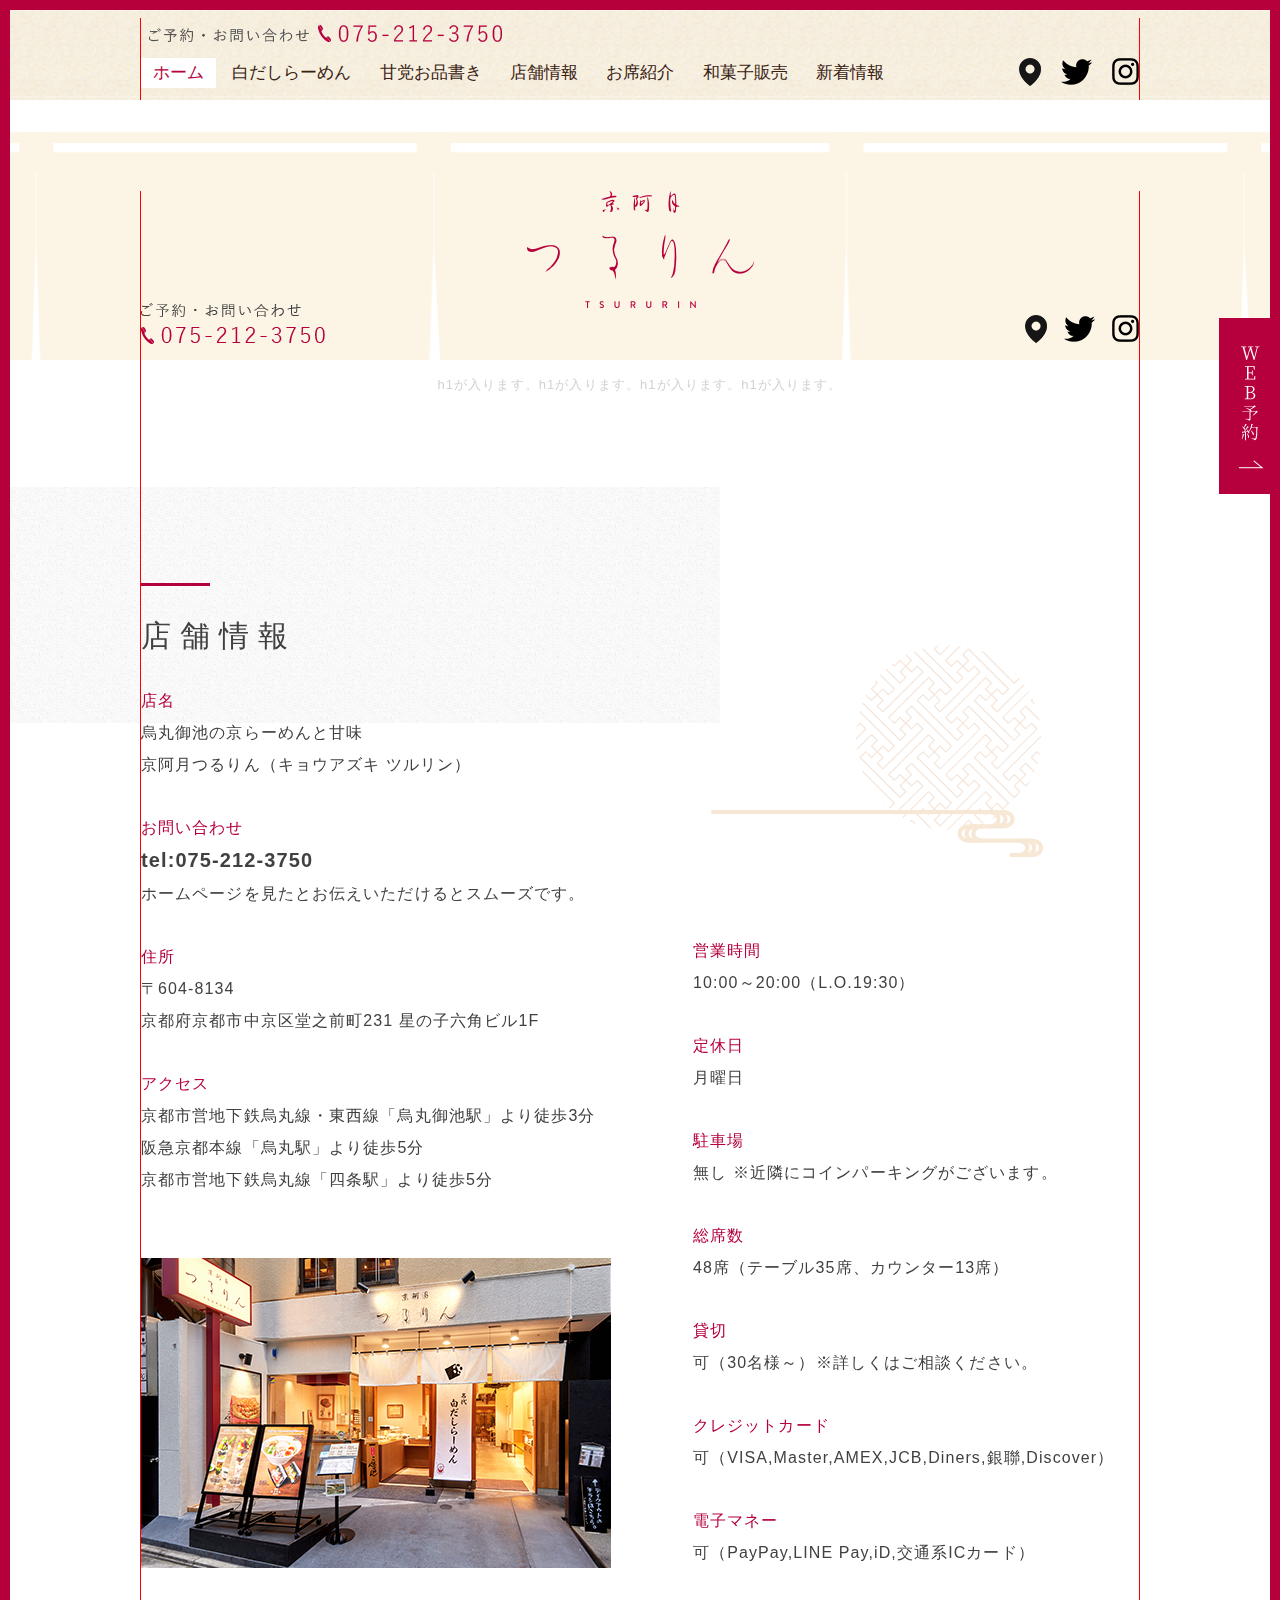
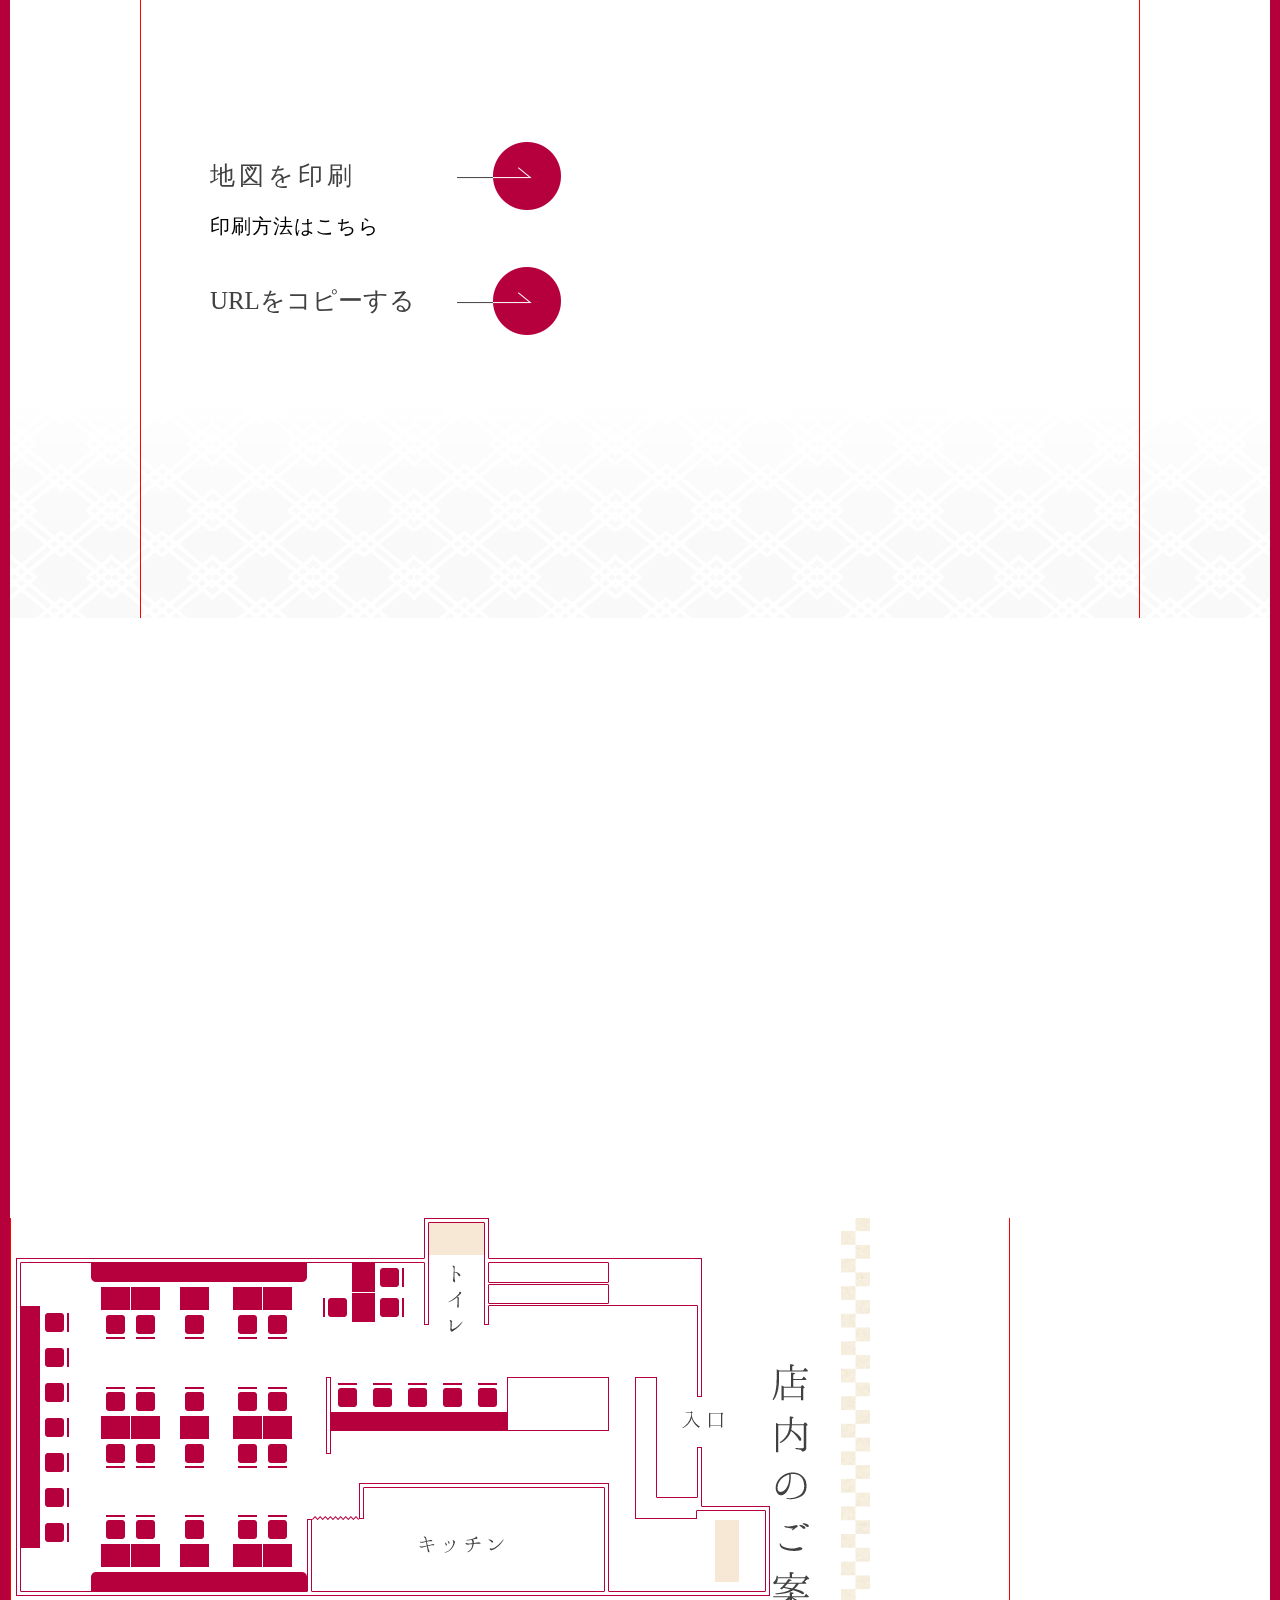
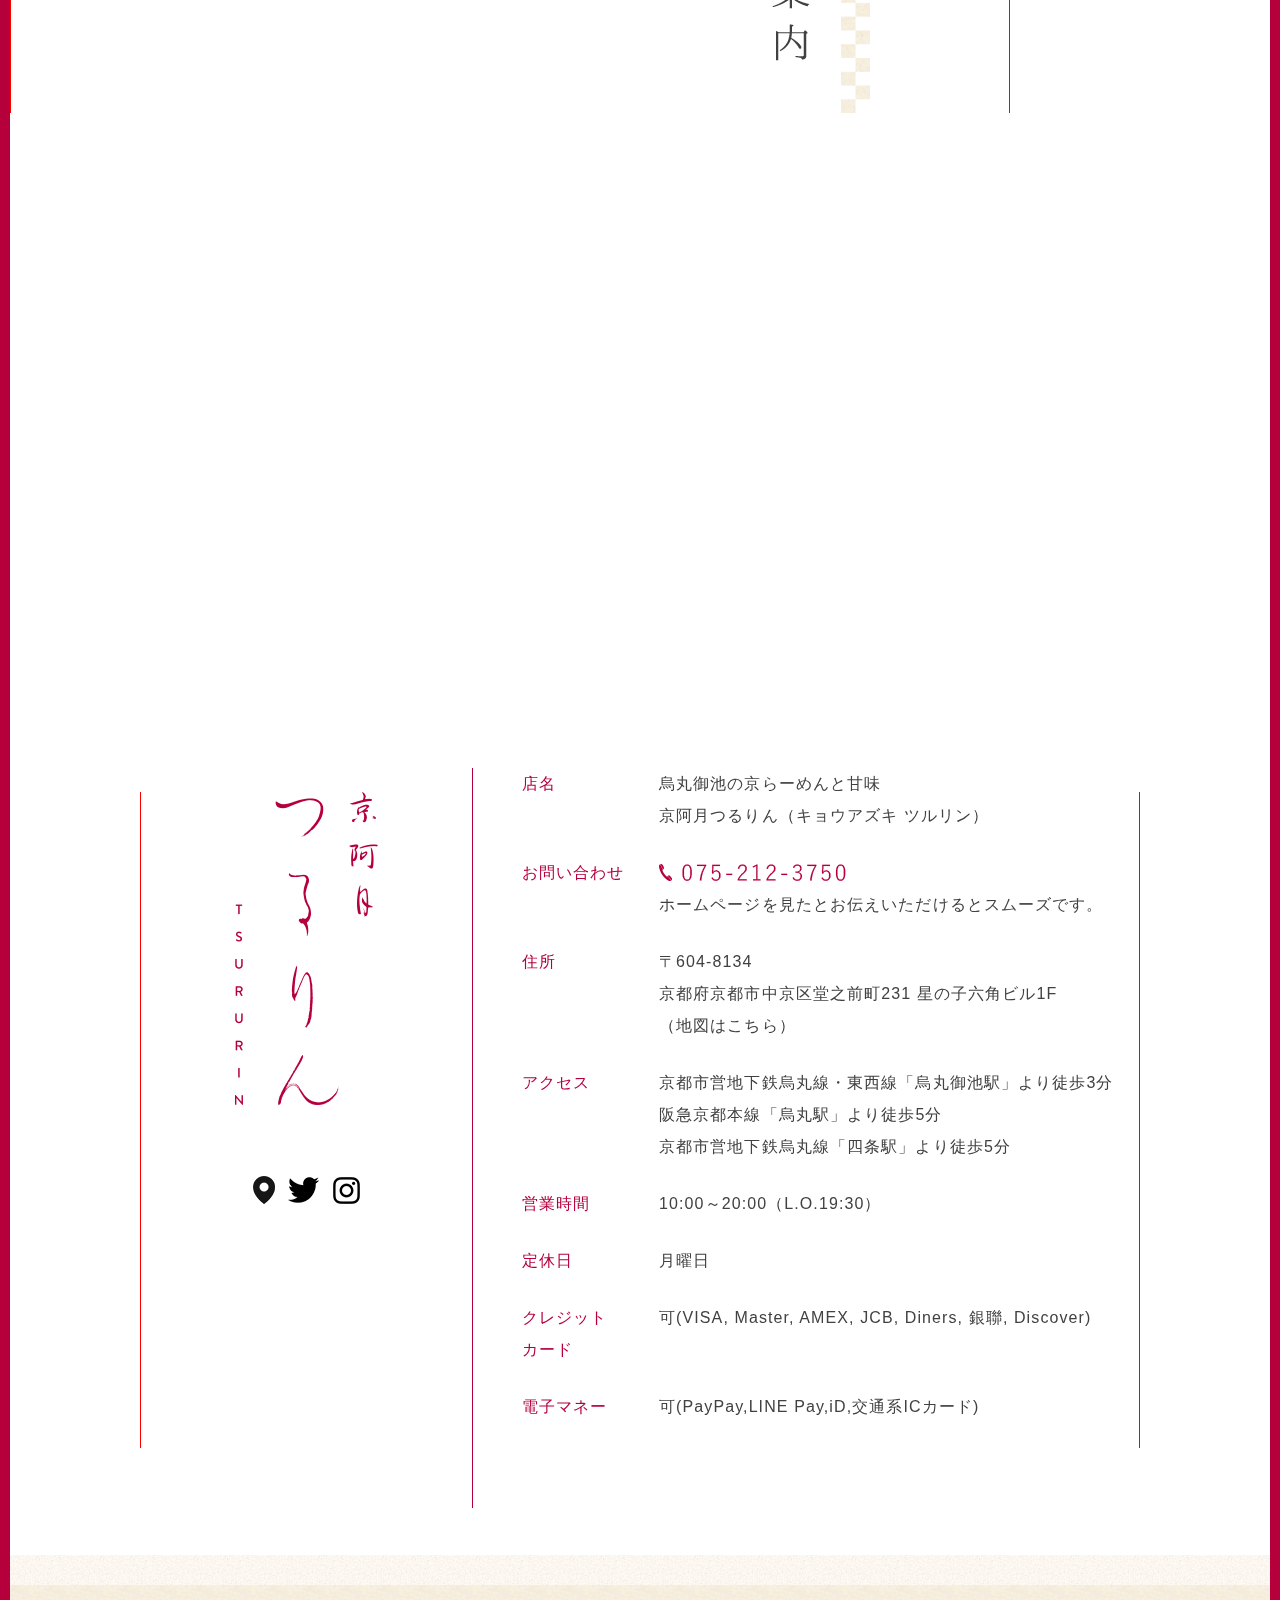
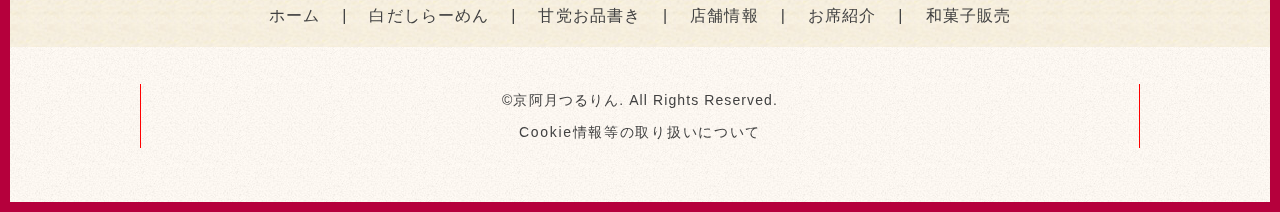
==== commit 51fc891a: "save" ====
--- a/www/access.html
+++ b/www/access.html
@@ -46,6 +46,7 @@
 	<link rel="stylesheet" href="shared/css/common.css" />
 	<link rel="stylesheet" href="shared/css/slick.min.css" />
 	<link rel="stylesheet" href="shared/css/remodal.css" />
+	<link rel="stylesheet" href="./shared/css/animate.min.css">
 	<link rel="stylesheet" href="shared/css/shared.css" />
 	<link rel="stylesheet" href="./shared/css/access.css" />
 
@@ -190,22 +191,21 @@
 				<div class="wrap">
 					<div class="deco"><img src="./shared/img/access/sec1_deco.png" alt="deco"></div>
 					<div class="group1">
-						<h2 class="txt-f3">店舗情報</h2>
-						<dl>
+						<h2 class="txt-f3 wow fadeIn ">店舗情報</h2>
+						<dl class="wow fadeIn ">
 							<dt class="color-main">店名</dt>
-							<dd>烏丸御池の京らーめんと甘味<br>
-								京阿月つるりん（キョウアズキ ツルリン）</dd>
-						</dl>
-						<dl>
+							<dd>烏丸御池の京らーめんと甘味<br>京阿月つるりん（キョウアズキ ツルリン）</dd>
+						</dl>
+						<dl class="wow fadeIn ">
 							<dt class="color-main">お問い合わせ</dt>
 							<dd><a href="tel:0752123750" class="telhref" onClick="gtag('event','click',{'event_category':'tel','event_label':'info_phone'});"><strong>tel:075-212-3750</strong></a></a><br>ホームページを見たとお伝えいただけるとスムーズです。</dd>
 						</dl>
-						<dl>
+						<dl class="wow fadeIn ">
 							<dt class="color-main">住所</dt>
 							<dd>〒604-8134 <br>
 								京都府京都市中京区堂之前町231 星の子六角ビル1F</dd>
 						</dl>
-						<dl>
+						<dl class="wow fadeIn ">
 							<dt class="color-main">アクセス</dt>
 							<dd>京都市営地下鉄烏丸線・東西線「烏丸御池駅」より徒歩3分<br>
 								阪急京都本線「烏丸駅」より徒歩5分<br>
@@ -213,19 +213,18 @@
 						</dl>
 					</div>
 					<div class="group2">
-						<dl><dt class="color-main">営業時間</dt><dd>10:00～20:00（L.O.19:30）</dd></dl>
-						<dl><dt class="color-main">定休日</dt><dd>月曜日</dd></dl>
-						<dl><dt class="color-main">駐車場</dt><dd>無し ※近隣にコインパーキングがございます。</dd></dl>
-						<dl><dt class="color-main">総席数</dt><dd>48席（テーブル35席、カウンター13席）</dd></dl>
-						<dl><dt class="color-main">貸切</dt><dd>可（30名様～）※詳しくはご相談ください。</dd></dl>
-						<dl><dt class="color-main">クレジットカード</dt><dd>可（VISA,Master,AMEX,JCB,Diners,銀聯,Discover）</dd></dl>
-						<dl><dt class="color-main">電子マネー</dt><dd>可（PayPay,LINE Pay,iD,交通系ICカード）</dd></dl>
-					</div>
-					<div class="sec1-img"><img src="./shared/img/access/sec1_img1.jpg" alt="外観"></div>
+						<dl class="wow fadeIn "><dt class="color-main">営業時間</dt><dd>10:00～20:00（L.O.19:30）</dd></dl>
+						<dl class="wow fadeIn "><dt class="color-main">定休日</dt><dd>月曜日</dd></dl>
+						<dl class="wow fadeIn "><dt class="color-main">駐車場</dt><dd>無し ※近隣にコインパーキングがございます。</dd></dl>
+						<dl class="wow fadeIn "><dt class="color-main">総席数</dt><dd>48席（テーブル35席、カウンター13席）</dd></dl>
+						<dl class="wow fadeIn "><dt class="color-main">貸切</dt><dd>可（30名様～）※詳しくはご相談ください。</dd></dl>
+						<dl class="wow fadeIn "><dt class="color-main">クレジットカード</dt><dd>可（VISA,Master,AMEX,JCB,Diners,銀聯,Discover）</dd></dl>
+						<dl class="wow fadeIn "><dt class="color-main">電子マネー</dt><dd>可（PayPay,LINE Pay,iD,交通系ICカード）</dd></dl>
+					</div>
+					<div class="sec1-img wow fadeInUp "><img src="./shared/img/access/sec1_img1.jpg" alt="外観"></div>
 					<div id="gmap" class="flex-pc">
 						<div class="ifram">
 							<iframe src="https://www.google.com/maps/embed?pb=!1m14!1m8!1m3!1d6535.960748740253!2d135.7607241!3d35.0071964!3m2!1i1024!2i768!4f13.1!3m3!1m2!1s0x0%3A0x6d804db4b157097f!2z5Lqs6Zi_5pyI44Gk44KL44KK44KT!5e0!3m2!1sja!2sjp!4v1668567470072!5m2!1sja!2sjp"   allowfullscreen="" loading="lazy" referrerpolicy="no-referrer-when-downgrade"></iframe>
-
 						</div>
 						<!--Button copy text-->
 						<ul class="btn-gmap">
@@ -234,6 +233,14 @@
 							</li>
 							 <li><span onClick="gtag('event','click',{'event_category':'Links','event_label':'copy_url'});" class = "copy button btn-link fnt-hannari" data-copy = "" data-replace-text = "Copied" >URLをコピーする <span><img src="./shared/img/shared/btn_arrow.png" alt="arrow"></span></span></li></ul>
 					</div>
+				</div>
+			</div>
+			<div id="sec2">
+				<p class="bg-parallax pc"></p>
+				<p class="sp parallax1"><img src="./shared/img/access/parallax1.jpg" alt="内観"></p>
+				<div class="group1 flex wrap">
+					<p class="wow fadeInUp "><img src="./shared/img/access/sec2_floor_map.png" alt="map"></p>
+					<h2 class="wow fadeIn "><img src="./shared/img/access/sec2_h2.png" alt="店内のご案内"></h2>
 				</div>
 			</div>
 			<!-- <div id="gmap">
--- a/www/shared/css/access.css
+++ b/www/shared/css/access.css
@@ -47,6 +47,7 @@
 @media only screen and (min-width: 768px) {
   #sec1 {
     margin: 0px 0px 0px 0px;
+    background: url(../img/access/sec1_deco_bottom.jpg) repeat-x bottom left/8% 209px;
   }
 }
 #sec1 .wrap {
@@ -172,7 +173,8 @@
 }
 #gmap .btn-gmap {
   padding: 6vw 8% 0;
-  background: url(../img/access/sec1_deco_bottom.jpg) repeat-x bottom left/100% 100px;
+  margin: 0 -5%;
+  background: url(../img/access/sec1_deco_bottom.jpg) repeat-x bottom left/20% 26vw;
 }
 #gmap .btn-gmap li {
   width: 98%;
@@ -216,6 +218,7 @@
   #gmap .btn-gmap {
     padding: 0px 58px 83px 0px;
     flex-wrap: wrap;
+    background: unset;
   }
   #gmap .btn-gmap li {
     width: 100%;
@@ -231,6 +234,56 @@
   }
 }
 
+#sec2 {
+  margin: 73vw 0 0;
+}
+@media only screen and (min-width: 768px) {
+  #sec2 {
+    margin: 0px 0px 0px 0px;
+  }
+}
+#sec2 .bg-parallax {
+  display: none !important;
+}
+@media only screen and (min-width: 768px) {
+  #sec2 .bg-parallax {
+    background-image: url(../img/access/parallax1.jpg);
+    display: block !important;
+  }
+}
+#sec2 .parallax1 img {
+  height: 60vw;
+}
+#sec2 .group1 {
+  margin: 8vw 0 0;
+}
+@media only screen and (min-width: 768px) {
+  #sec2 .group1 {
+    margin: 0px 0px 0px 0px;
+  }
+}
+#sec2 .group1 p {
+  width: 80%;
+  margin-right: 6%;
+}
+@media only screen and (min-width: 768px) {
+  #sec2 .group1 p {
+    width: auto;
+    margin: 0px 0px 0px 0px;
+  }
+}
+#sec2 .group1 h2 {
+  width: 15%;
+  margin-top: -20vw;
+  position: relative;
+  z-index: -1;
+}
+@media only screen and (min-width: 768px) {
+  #sec2 .group1 h2 {
+    width: auto;
+    margin: 0px 0px 0px 0px;
+  }
+}
 footer {
   margin-top: 500px;
 }/*# sourceMappingURL=access.css.map */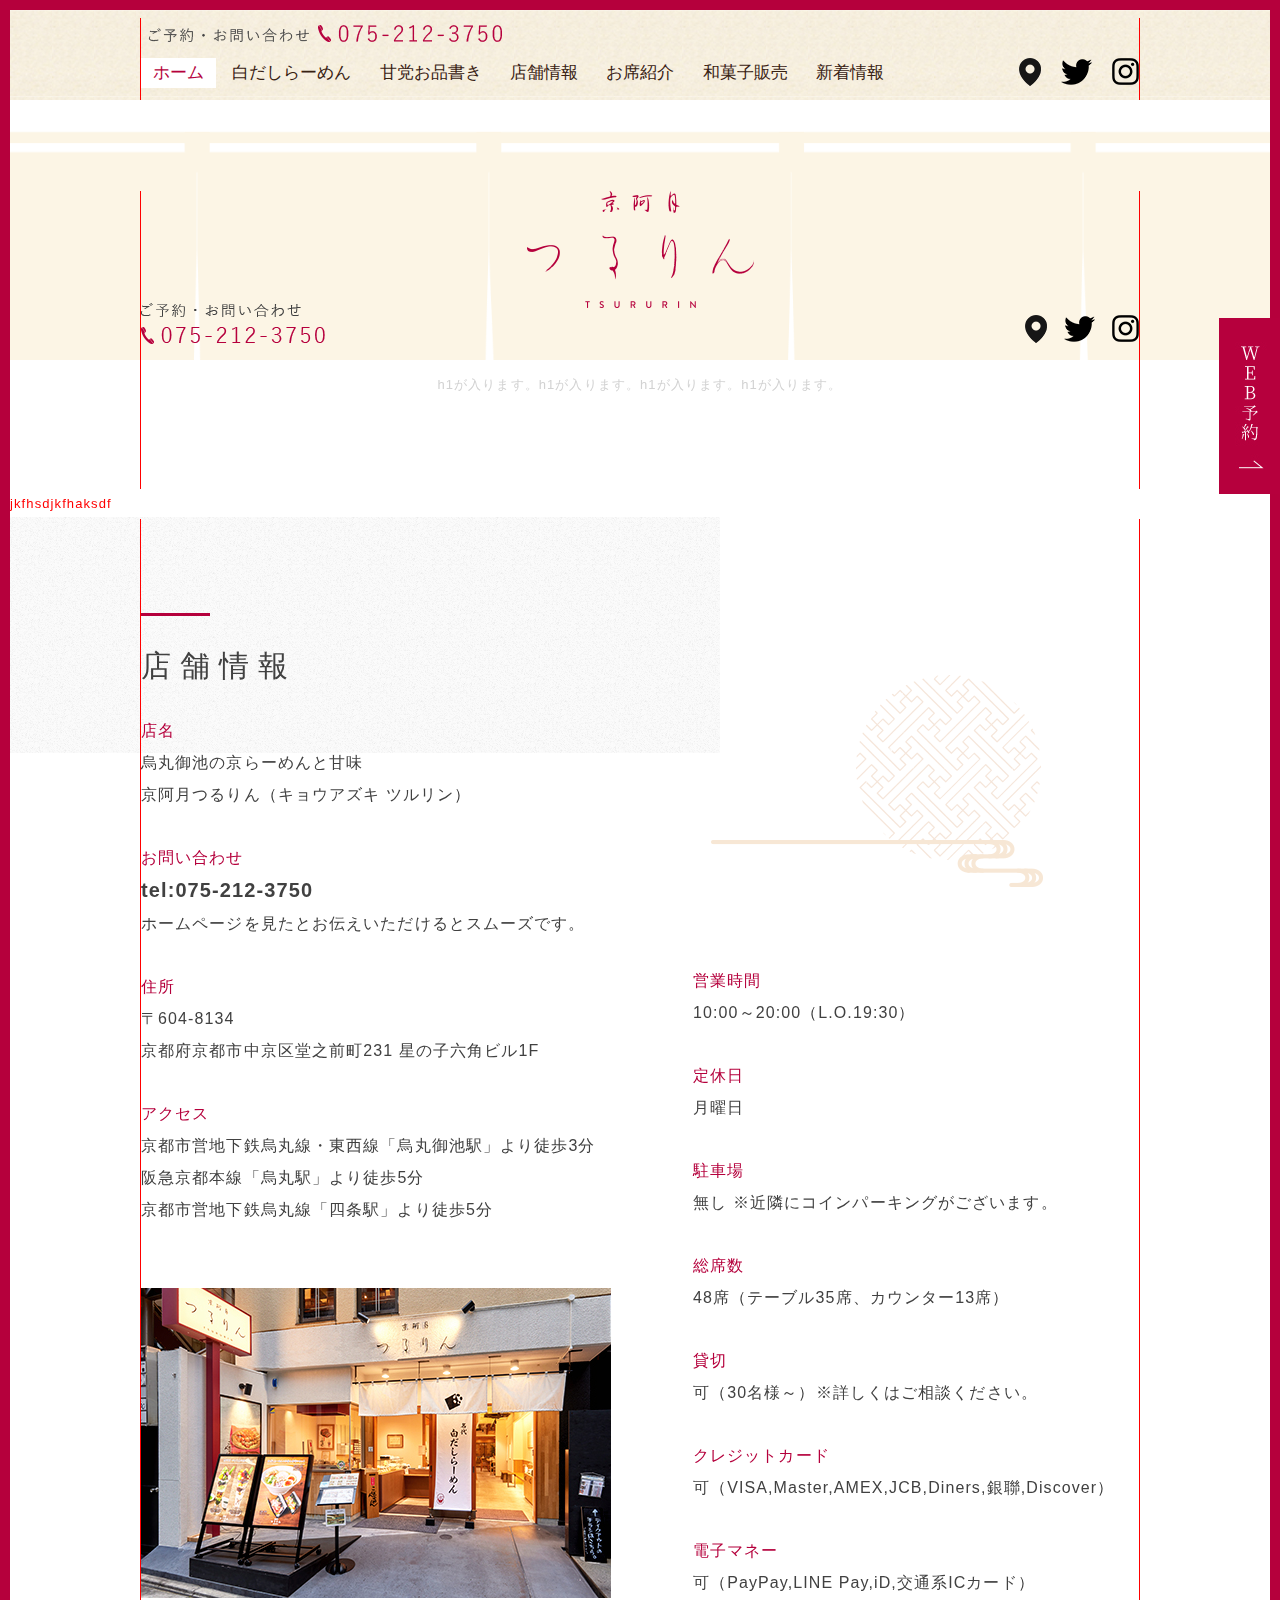
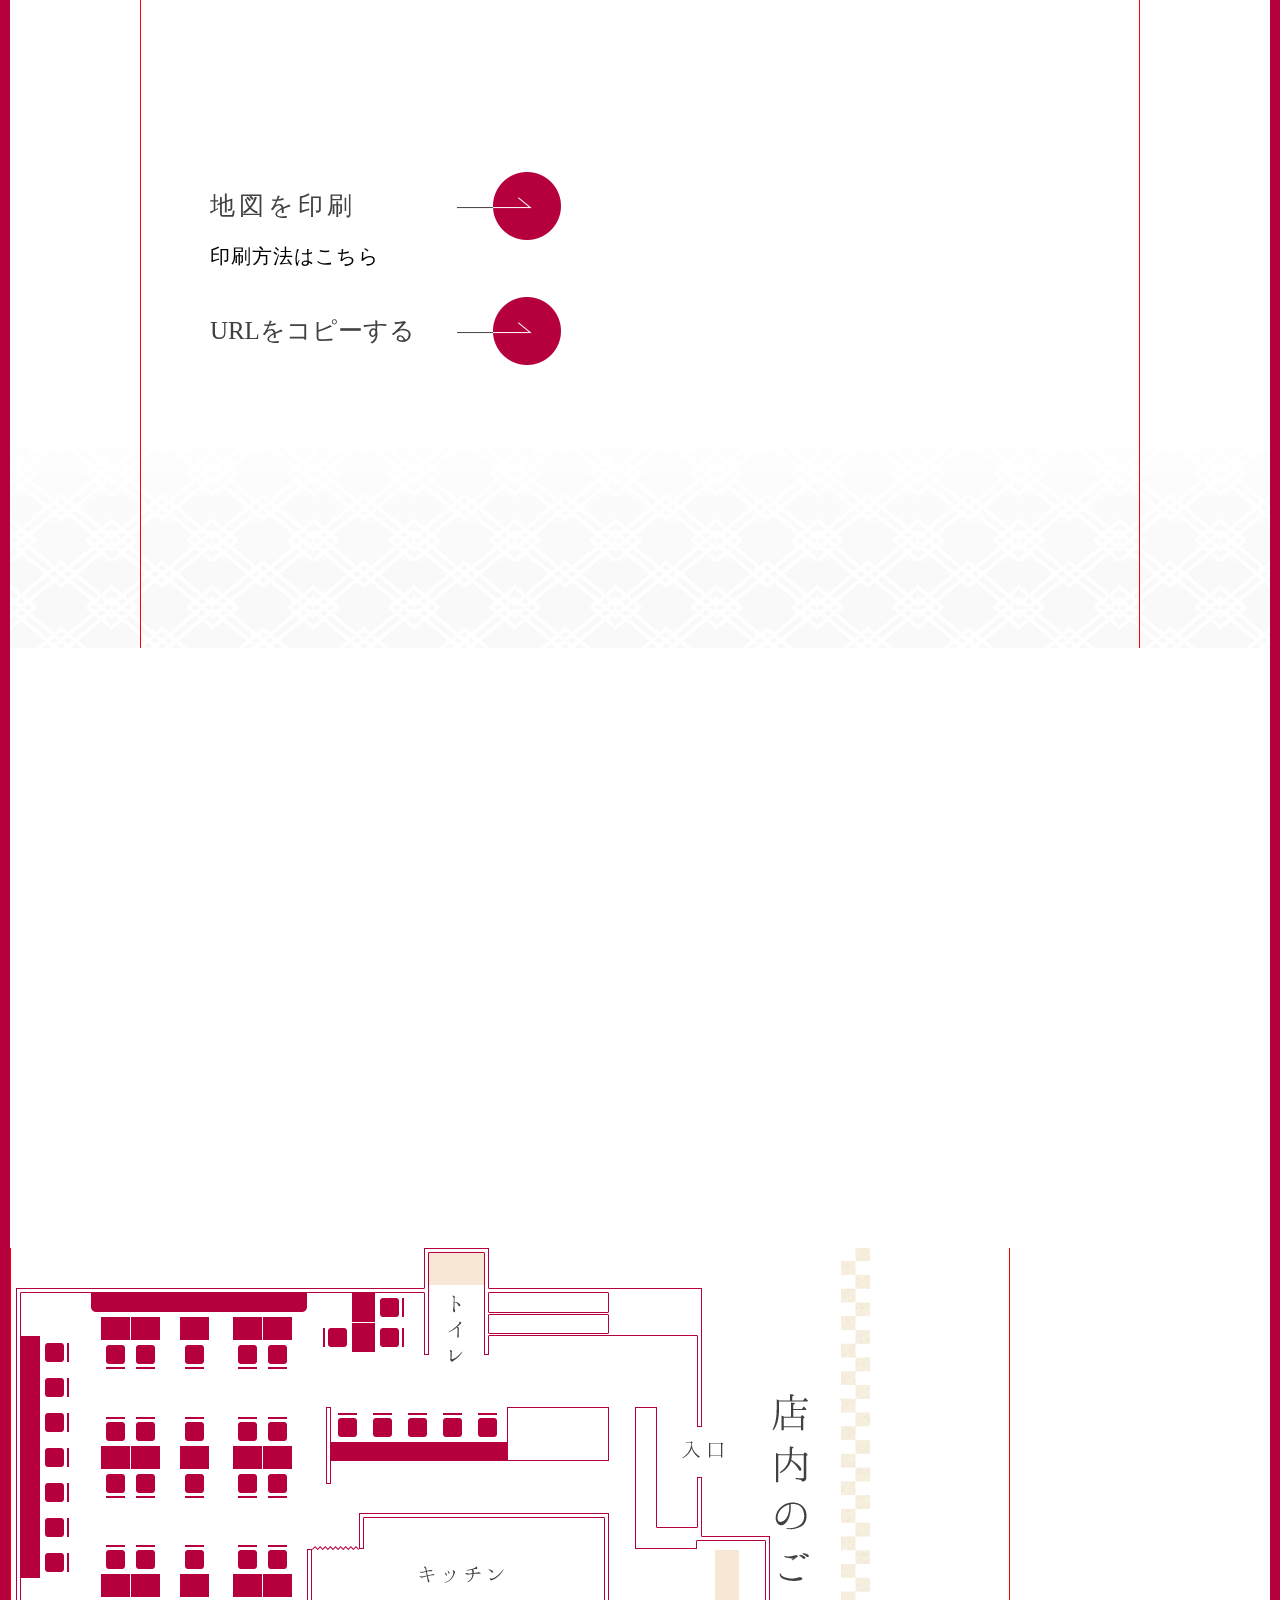
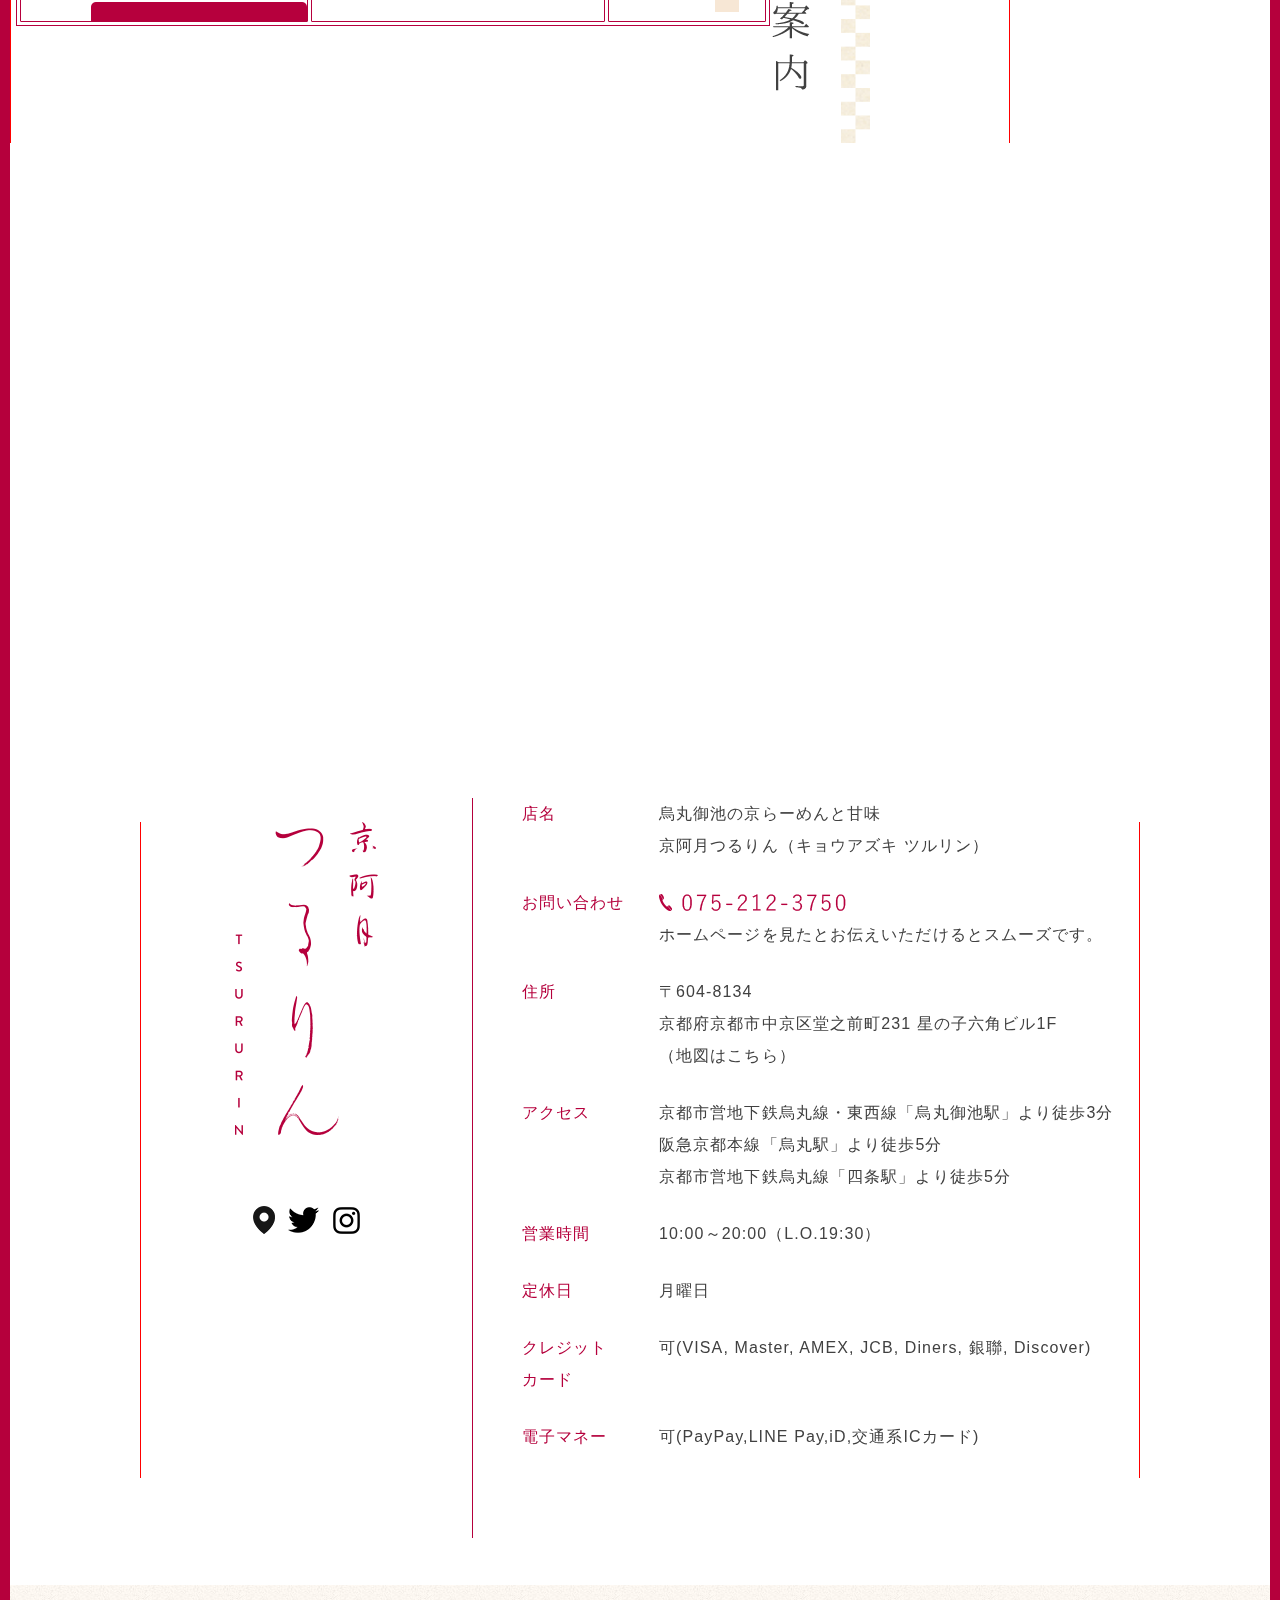
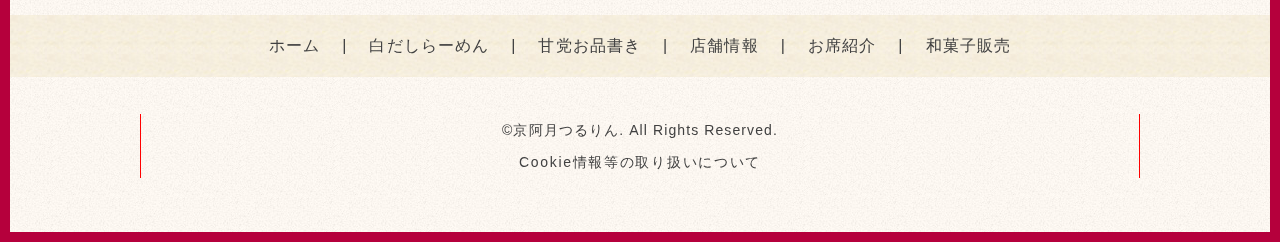
==== commit dc08262a: "s" ====
--- a/www/access.html
+++ b/www/access.html
@@ -4,7 +4,8 @@
 <!--[if IE 8]><html class="ie ie8 ie-lt10 ie-lt9 no-js" lang="ja"><![endif]-->
 <!--[if IE 9]><html class="ie ie9 ie-lt10 no-js" lang="ja"><![endif]-->
 <!--[if gt IE 9]><!-->
-<html class="no-js responsive" lang="ja">
+<html class=" responsive" lang="ja">
+<!-- <html class="no-js responsive" lang="ja"> -->
 <!--<![endif]-->
 
 <head>
@@ -42,7 +43,6 @@
 	<link rel="shortcut icon" href="shared/img/shared/favicon.ico" />
 
 	<!-- Styles -->
-	<!--<link rel="stylesheet" href="shared/css/animate.min.css">-->
 	<link rel="stylesheet" href="shared/css/common.css" />
 	<link rel="stylesheet" href="shared/css/slick.min.css" />
 	<link rel="stylesheet" href="shared/css/remodal.css" />
@@ -187,6 +187,9 @@
 				</div>
 			</div> -->
 		<section class="nav-target block">
+			<h1 class="hehe">
+				jkfhsdjkfhaksdf
+			</h1>
 			<div id="sec1">
 				<div class="wrap">
 					<div class="deco"><img src="./shared/img/access/sec1_deco.png" alt="deco"></div>
@@ -356,47 +359,51 @@
 	<script src="shared/js/autoload.js"></script>
 	<script src="shared/js/jquery.min.js"></script>
 	<script src="shared/js/slick.js"></script>
+
+
 	<!--<script src="shared/js/ScrollMagic.min.js"></script> -->
 	<!-- <script type="text/javascript" src="shared/js/remodal.js"></script> -->
 	<!-- <script type="text/javascript" src="shared/js/infiniteslidev2.js"></script> -->
+
+
 	<script src="shared/js/common.js"></script>
 	<script src="shared/js/shared.js"></script>
 	<script src="shared/js/jquery.rss.js"></script>
 	<script>
-		function createSlick() {
-			// carousel chỉ chạy ở sp
-			$(".sec2-slide")
-				.not(".slick-initialized")
-				.slick({
-					dots: true,
-					infinite: true,
-					arrows: false,
-					autoplay: false,
-					fade: true,
-					speed: 1000,
-					responsive: [
-						{
-							breakpoint: 9999,
-							settings: "unslick",
-						},
-						{
-							breakpoint: 767,
-							settings: "getslick",
-						},
-					],
-				});
-		}
-		createSlick();
-		$(window).resize(function () {
-			createSlick();
-		});
-		$(".sec3-slide").slick({
-			dots: true,
-			infinite: true,
-			speed: 500,
-			fade: true,
-			cssEase: "linear",
-		});
+		// function createSlick() {
+		// 	// carousel chỉ chạy ở sp
+		// 	$(".sec2-slide")
+		// 		.not(".slick-initialized")
+		// 		.slick({
+		// 			dots: true,
+		// 			infinite: true,
+		// 			arrows: false,
+		// 			autoplay: false,
+		// 			fade: true,
+		// 			speed: 1000,
+		// 			responsive: [
+		// 				{
+		// 					breakpoint: 9999,
+		// 					settings: "unslick",
+		// 				},
+		// 				{
+		// 					breakpoint: 767,
+		// 					settings: "getslick",
+		// 				},
+		// 			],
+		// 		});
+		// }
+		// createSlick();
+		// $(window).resize(function () {
+		// 	createSlick();
+		// });
+		// $(".sec3-slide").slick({
+		// 	dots: true,
+		// 	infinite: true,
+		// 	speed: 500,
+		// 	fade: true,
+		// 	cssEase: "linear",
+		// });
 			/*  const controller = new ScrollMagic.Controller()
 		new ScrollMagic.Scene({
 		  triggerElement: ".slick-fade",
--- a/www/shared/css/shared.css
+++ b/www/shared/css/shared.css
@@ -183,7 +183,7 @@
     position: absolute;
     content: "";
     top: -30px;
-    background: url(../img/index/header_bg_top.png) no-repeat top center/150% 250px;
+    background: url(../img/index/header_bg_top.png) no-repeat top center/110% 250px;
     left: 0;
     right: 0;
     height: 100%;
--- a/www/shared/css/access.css
+++ b/www/shared/css/access.css
@@ -286,4 +286,8 @@
 }
 footer {
   margin-top: 500px;
+}
+
+.hehe {
+  color: red;
 }/*# sourceMappingURL=access.css.map */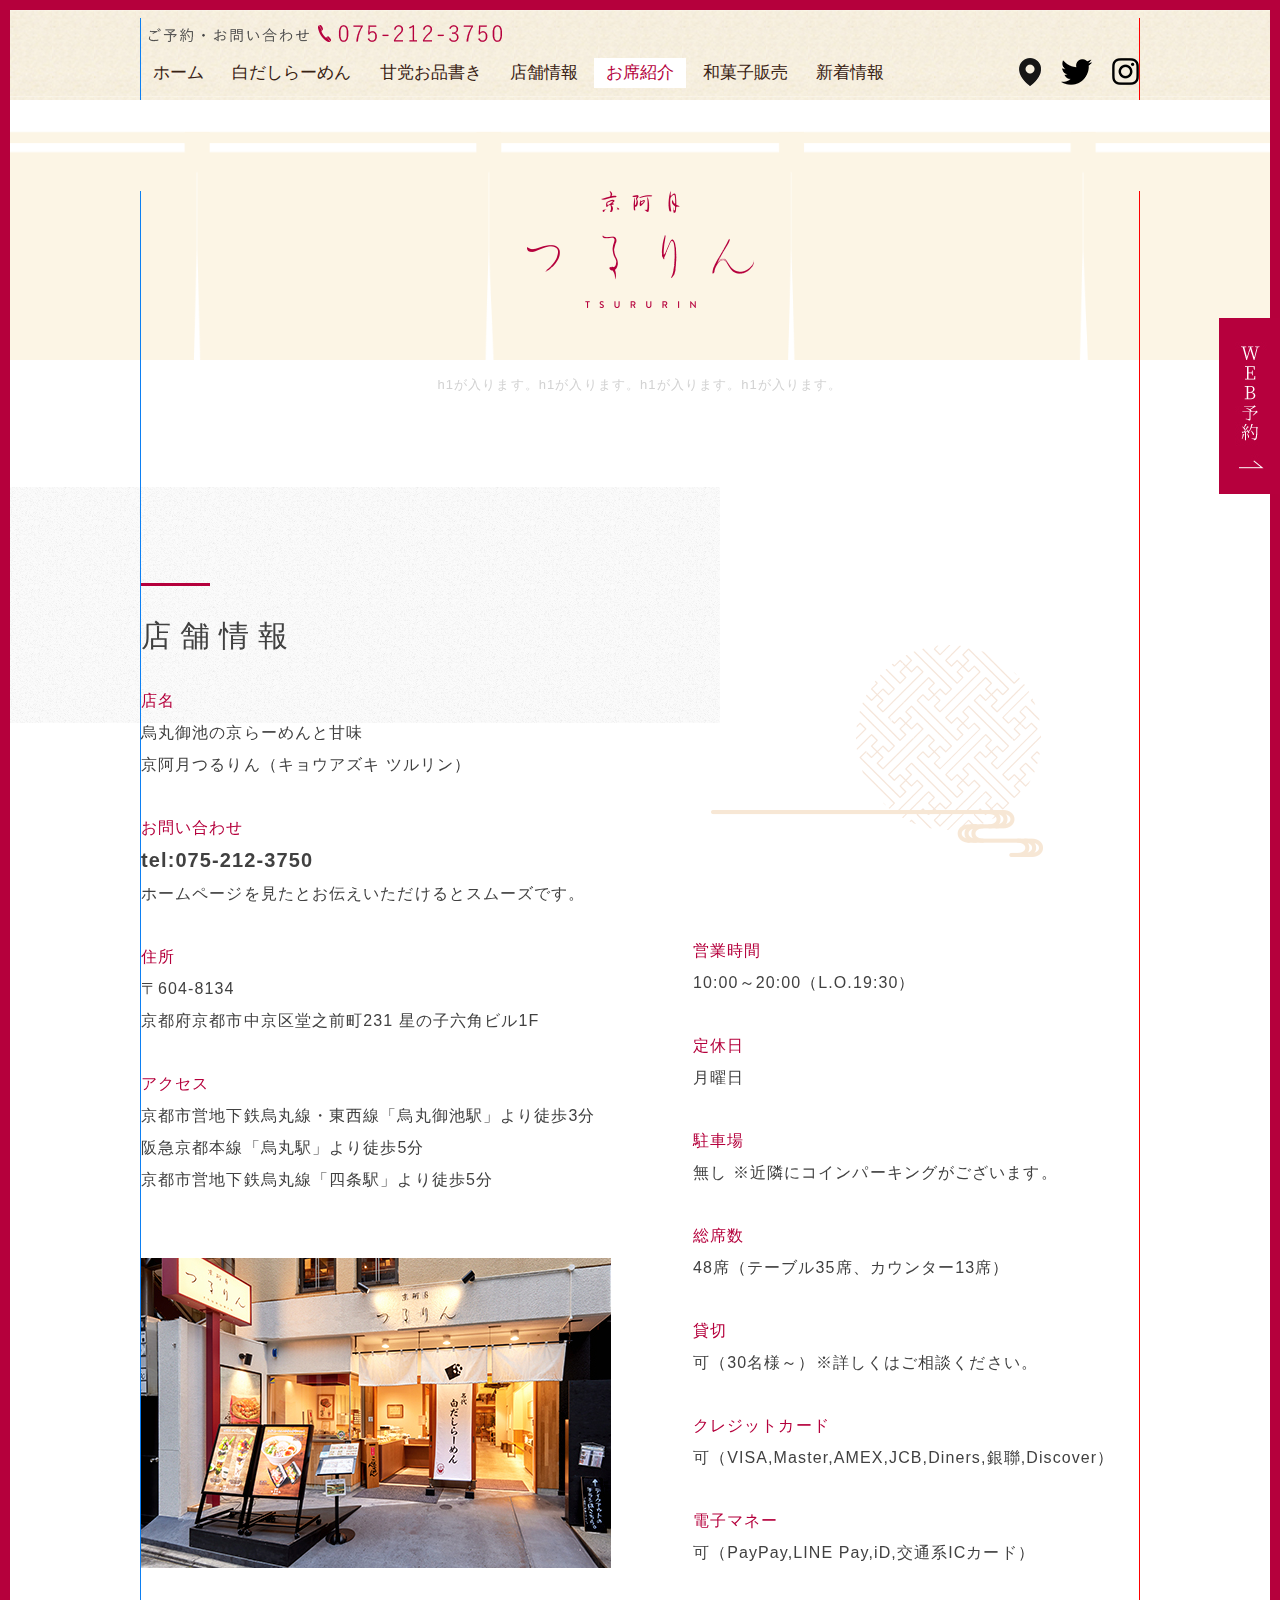
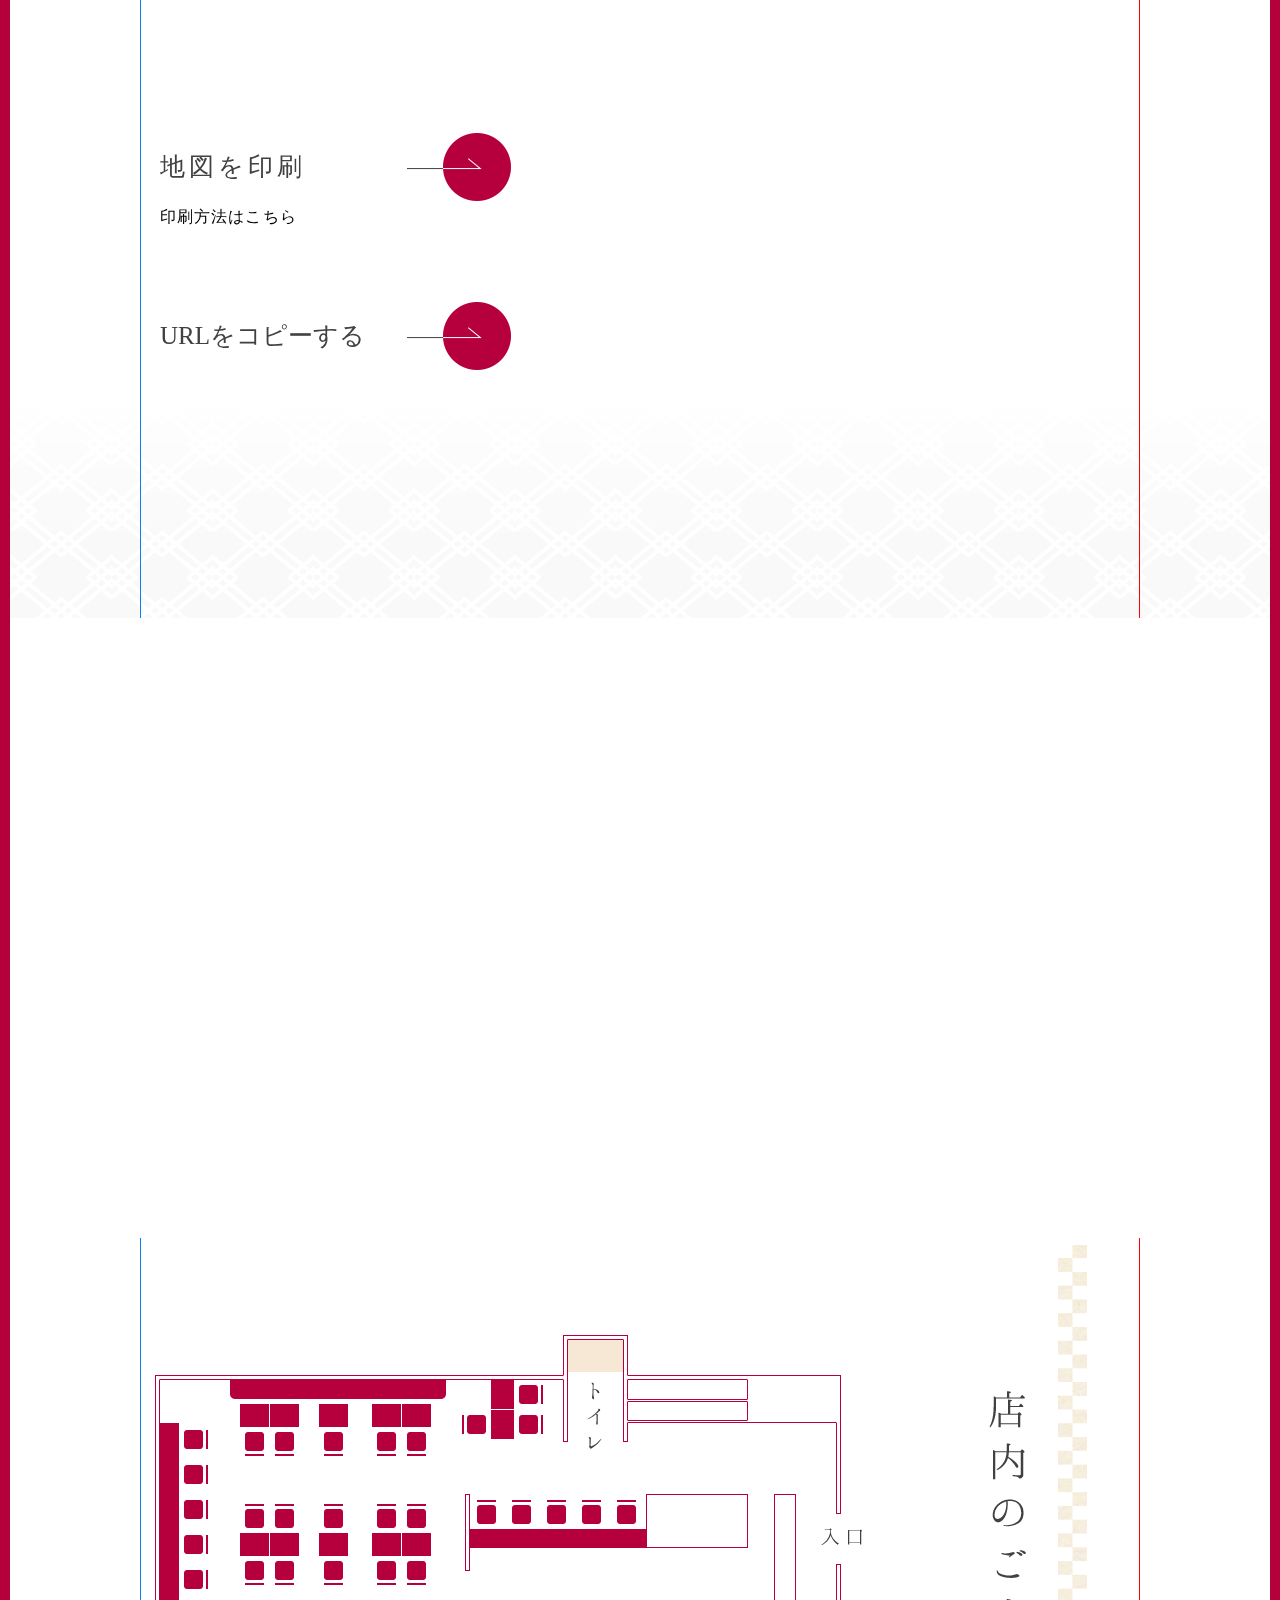
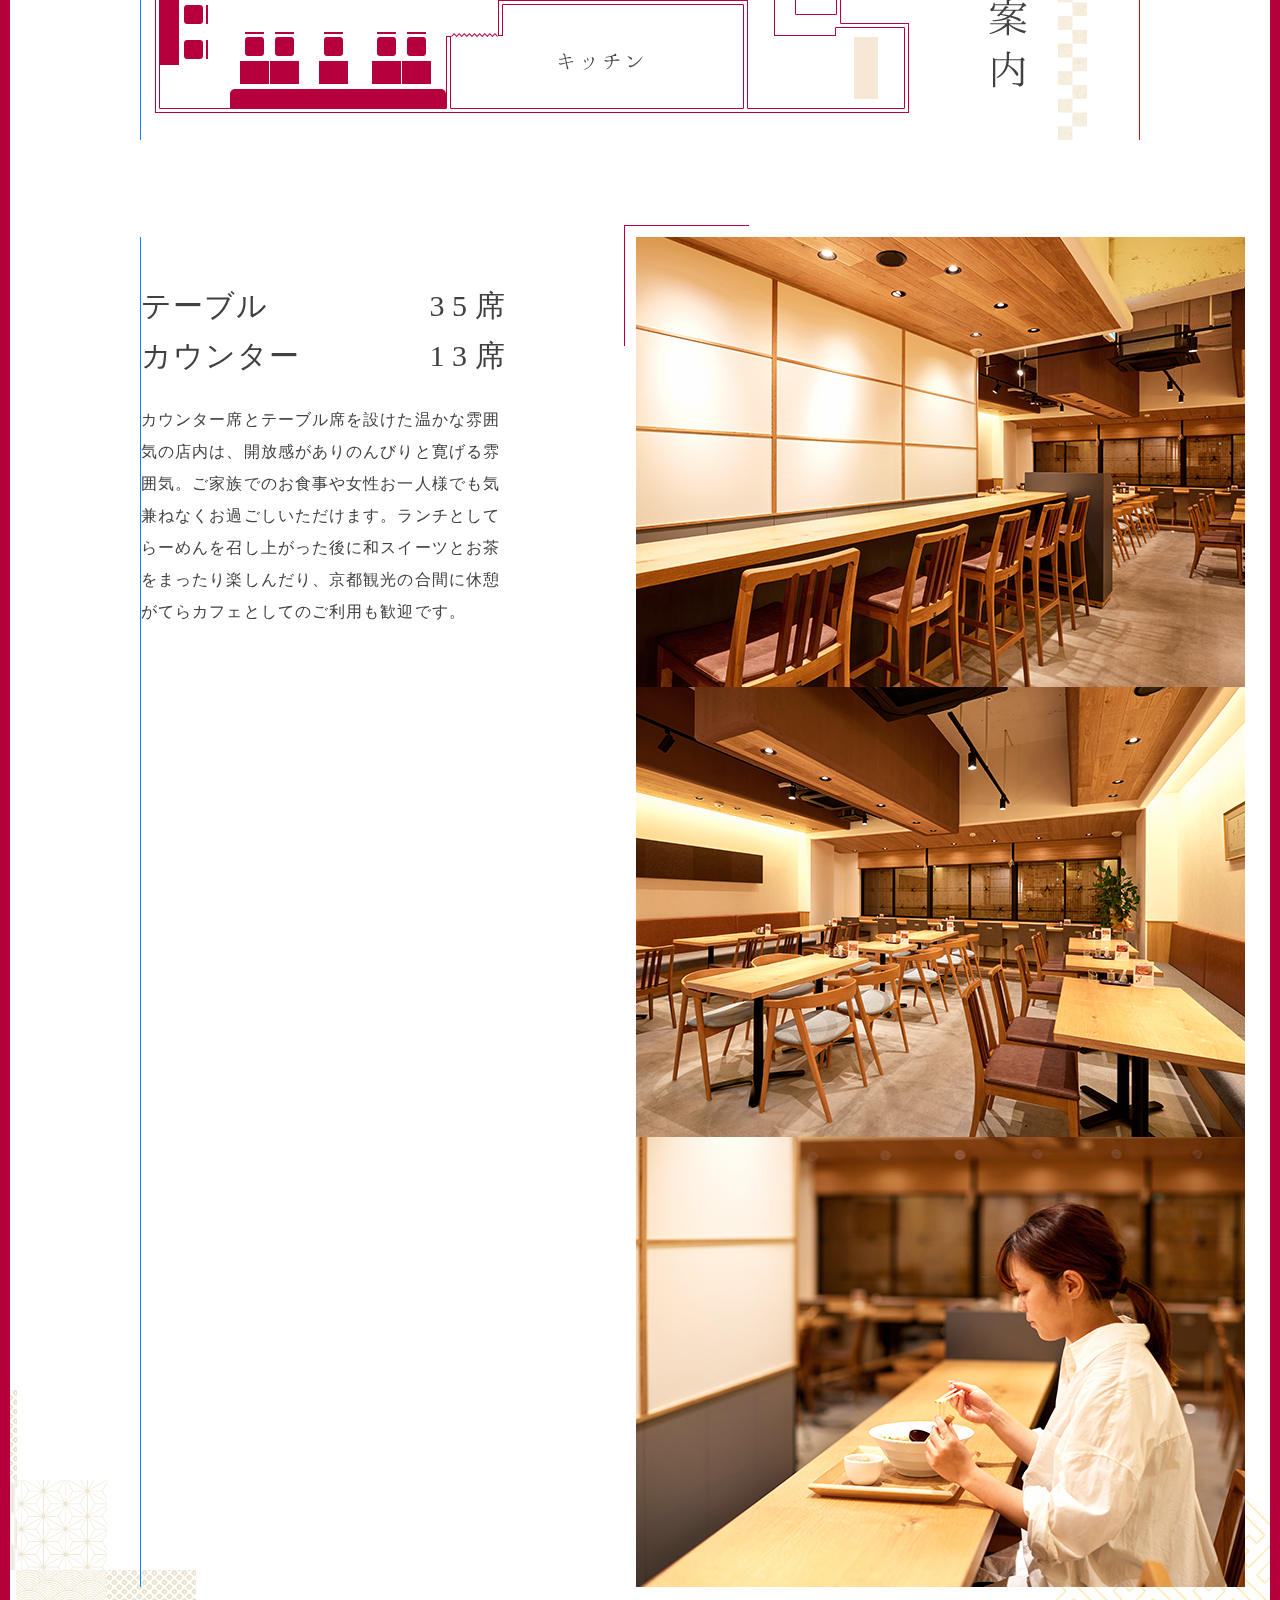
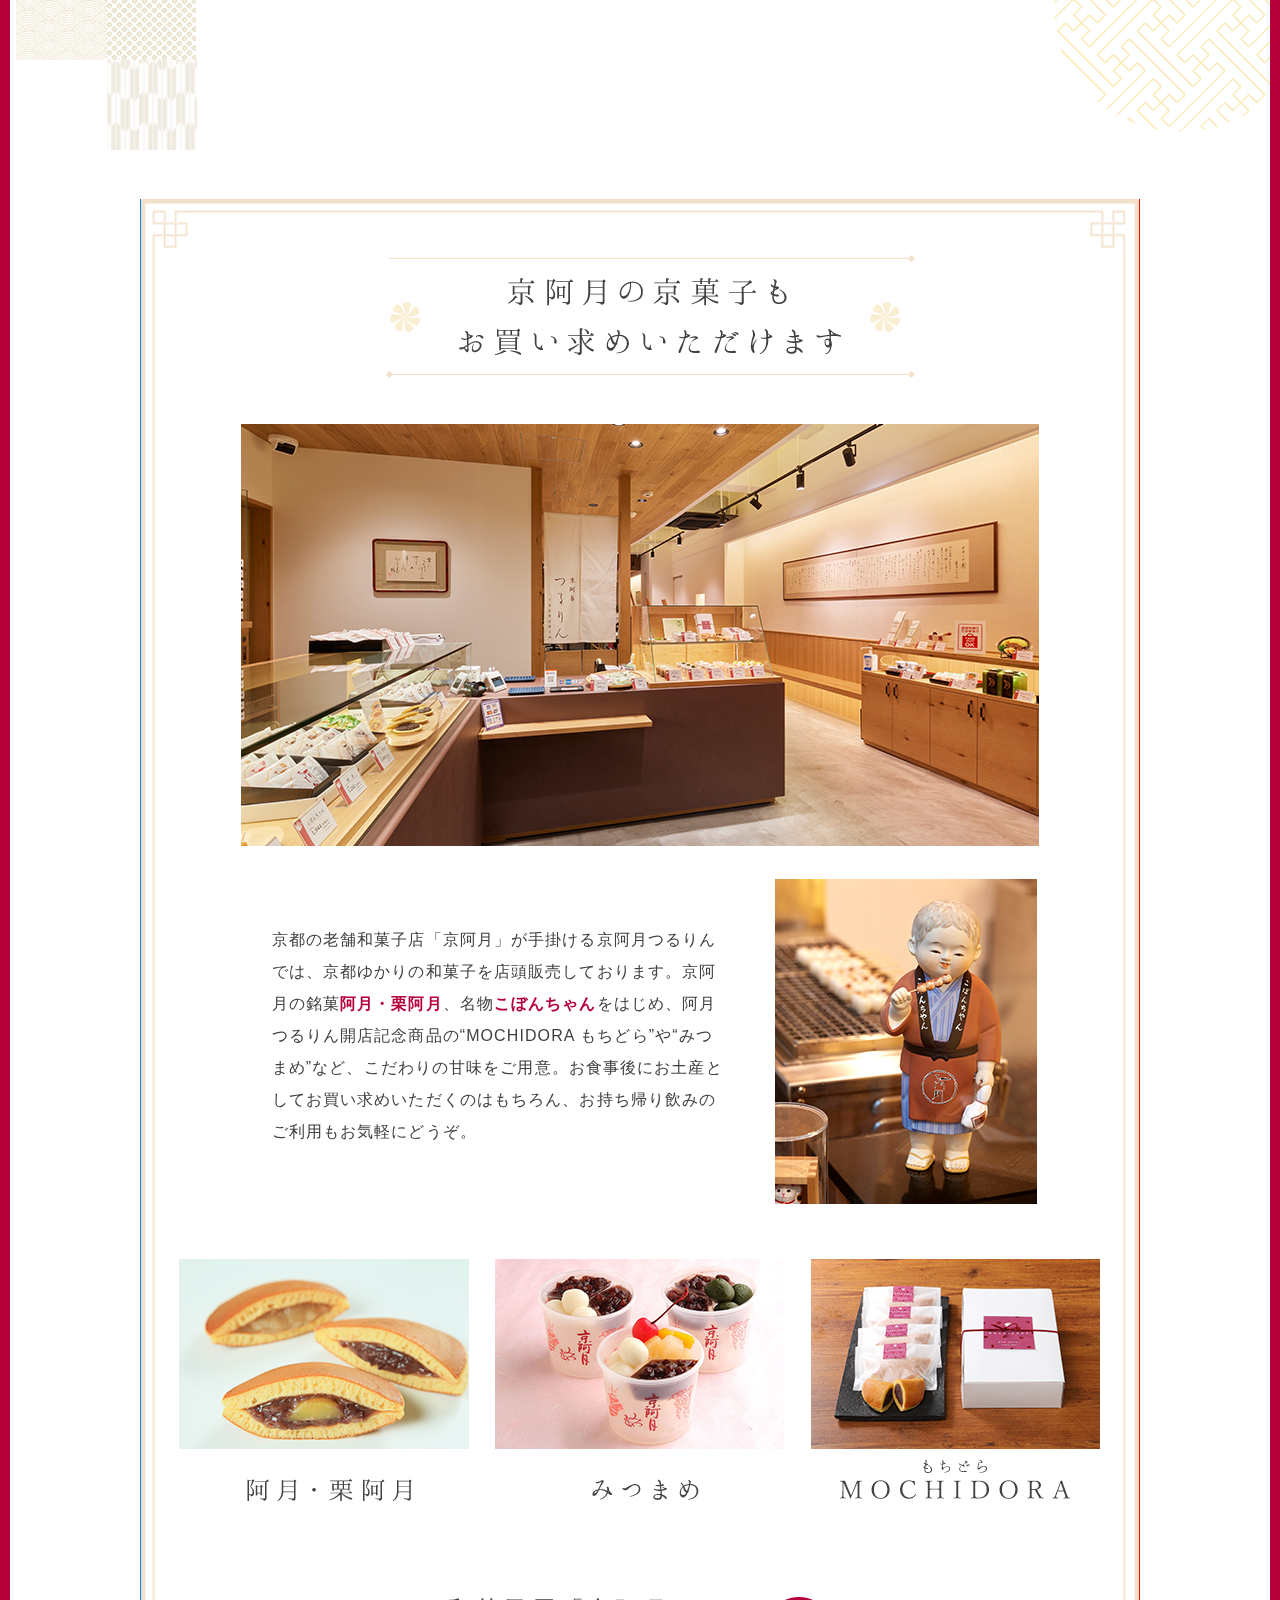
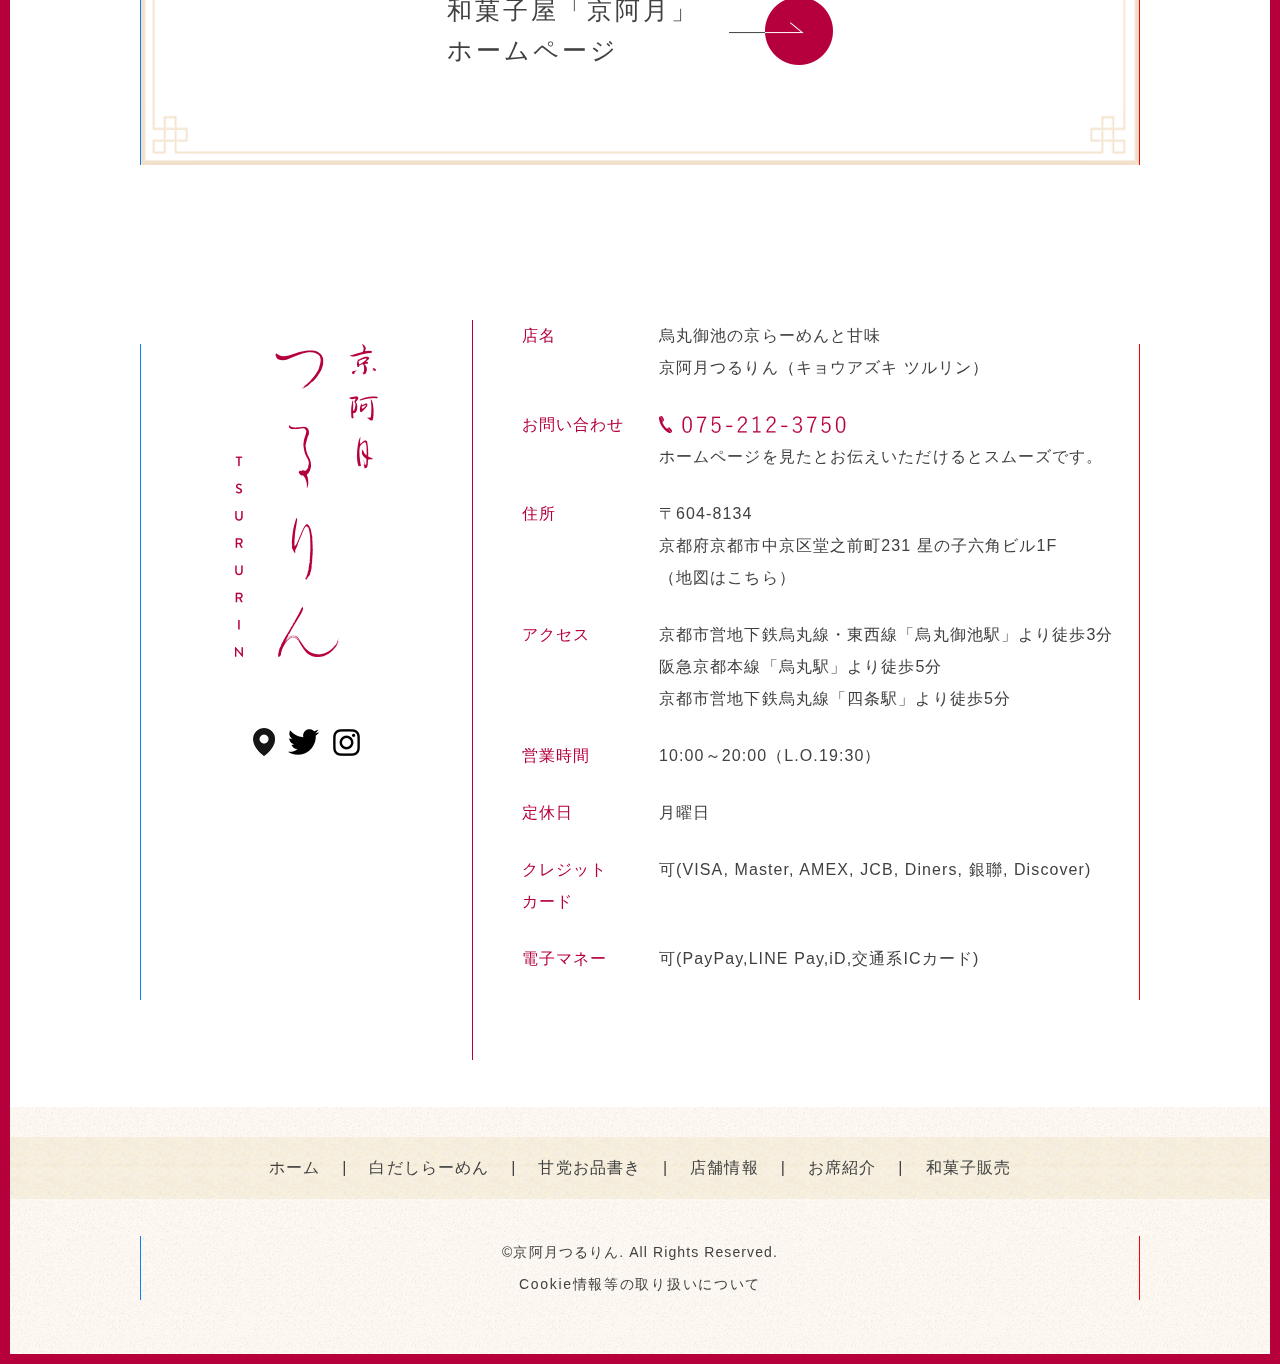
==== commit 796d8707: "sa" ====
--- a/www/access.html
+++ b/www/access.html
@@ -92,22 +92,7 @@
 					<a href="index.html"><img src="shared/img/index/logo_pc.png" width="227" height="118" alt="logo" class="non-over" /></a>
 				</p>
 				<h1>h1が入ります。h1が入ります。h1が入ります。h1が入ります。</h1>
-				<div class="pc">
-					<div class="flex header-info">
-						<p class="tel"><img src="./shared/img/index/header_tel.png" width="184" height="41" alt="075-212-3750" /></p>
-						<ul class="social flex">
-							<li class="location">
-								<a href="access.html#gmap"><img src="./shared/img/shared/location_icon.png" width="22" height="28" alt="icon-location" /></a>
-							</li>
-							<li class="twitter">
-								<a href="https://twitter.com/kyoazukiporta" target="_blank" rel="nofollow" onclick="gtag('event','click',{'event_category':'Links','event_label':'btn_twitter'});"><img src="./shared/img/shared/twiter_icon.png" width="31" height="26" alt="icon-twiter" /></a>
-							</li>
-							<li class="instagram">
-								<a href="https://www.instagram.com/kyoazuki_tsururin/" target="_blank" rel="nofollow" onclick="gtag('event','click',{'event_category':'Links','event_label':'btn_insta'});"><img src="./shared/img/shared/instagram_icon.png" width="27" height="27" alt="icon-instagram" /></a>
-							</li>
-						</ul>
-					</div>
-				</div>
+
 			</div>
 			<!-- <div id="key">
 					<ul class="key-slide">
@@ -130,11 +115,11 @@
 						<ul class="gnav">
 							<li><a href="">新着情報</a></li>
 							<li><a href="">和菓子販売</a></li>
-							<li><a href="access.html">お席紹介</a></li>
+							<li class="active"><a href="access.html">お席紹介</a></li>
 							<li><a href="sweets.html">店舗情報</a></li>
 							<li><a href="ramen.html">甘党お品書き</a></li>
 							<li><a href="ramen.html">白だしらーめん</a></li>
-							<li class="active"><a href="index.html">ホーム</a></li>
+							<li><a href="index.html">ホーム</a></li>
 						</ul>
 						<ul class="gnav2">
 							<li class="location">
@@ -154,45 +139,11 @@
 		<p class="fixed_reserve pc">
 			<a href="★★★" target="_blank" rel="nofollow" onclick="gtag('event','click',{'event_category':'Links','event_label':'btn_reserve'});"><img src="./shared/img/index/header_btn_fix_right.jpg" width="61" height="176" alt="web予約" /></a>
 		</p>
-		<!-- <div class="remodal" data-remodal-id="popup1" role="dialog" aria-labelledby="modal1Title" aria-describedby="modal1Desc">
-				<div class="wrap">
-					<button data-remodal-action="close" class="remodal-close" aria-label="Close"><img src="shared/img/shared/close.png" width="19" height="23" alt="close" /></button>
-					<p class="popup-ttl fnt-mincho">新型コロナウイルス<br class="sp" />感染予防対策について</p>
-					<div class="popup-txt fnt-gothic">
-						<p>
-							いつもご愛顧いただき誠にありがとうございます。<br />
-							当店では、下記の対策を行っています。
-						</p>
-						<p>
-							今後も引き続き感染症対策に取り組みながら、<br />
-							お客様とスタッフの健康と安全を第一に営業してまいります。<br />
-							お客様にはご不便をおかけいたしますが、何卒ご理解、ご協力のほどお願い申し上げます。
-						</p>
-					</div>
-					<div class="dis-flex-pc">
-						<ul>
-							<li>・店内アルコール消毒　</li>
-							<li>・店内の換気　</li>
-							<li>・店内に消毒アルコールの設置</li>
-						</ul>
-						<ul>
-							<li>・スタッフのマスク着用　</li>
-							<li>・うがい手洗い徹底</li>
-						</ul>
-						<ul>
-							<li>・周りの方との距離の確保</li>
-							<li>・お客様へのアルコール消毒のお願い</li>
-						</ul>
-					</div>
-				</div>
-			</div> -->
+
 		<section class="nav-target block">
-			<h1 class="hehe">
-				jkfhsdjkfhaksdf
-			</h1>
 			<div id="sec1">
 				<div class="wrap">
-					<div class="deco"><img src="./shared/img/access/sec1_deco.png" alt="deco"></div>
+					<div class="deco"><img src="./shared/img/access/sec1_deco.png" alt="deco" width="333" height="212"></div>
 					<div class="group1">
 						<h2 class="txt-f3 wow fadeIn ">店舗情報</h2>
 						<dl class="wow fadeIn ">
@@ -216,51 +167,106 @@
 						</dl>
 					</div>
 					<div class="group2">
-						<dl class="wow fadeIn "><dt class="color-main">営業時間</dt><dd>10:00～20:00（L.O.19:30）</dd></dl>
-						<dl class="wow fadeIn "><dt class="color-main">定休日</dt><dd>月曜日</dd></dl>
-						<dl class="wow fadeIn "><dt class="color-main">駐車場</dt><dd>無し ※近隣にコインパーキングがございます。</dd></dl>
-						<dl class="wow fadeIn "><dt class="color-main">総席数</dt><dd>48席（テーブル35席、カウンター13席）</dd></dl>
-						<dl class="wow fadeIn "><dt class="color-main">貸切</dt><dd>可（30名様～）※詳しくはご相談ください。</dd></dl>
-						<dl class="wow fadeIn "><dt class="color-main">クレジットカード</dt><dd>可（VISA,Master,AMEX,JCB,Diners,銀聯,Discover）</dd></dl>
-						<dl class="wow fadeIn "><dt class="color-main">電子マネー</dt><dd>可（PayPay,LINE Pay,iD,交通系ICカード）</dd></dl>
-					</div>
-					<div class="sec1-img wow fadeInUp "><img src="./shared/img/access/sec1_img1.jpg" alt="外観"></div>
+						<dl class="wow fadeIn ">
+							<dt class="color-main">営業時間</dt>
+							<dd>10:00～20:00（L.O.19:30）</dd>
+						</dl>
+						<dl class="wow fadeIn ">
+							<dt class="color-main">定休日</dt>
+							<dd>月曜日</dd>
+						</dl>
+						<dl class="wow fadeIn ">
+							<dt class="color-main">駐車場</dt>
+							<dd>無し ※近隣にコインパーキングがございます。</dd>
+						</dl>
+						<dl class="wow fadeIn ">
+							<dt class="color-main">総席数</dt>
+							<dd>48席（テーブル35席、カウンター13席）</dd>
+						</dl>
+						<dl class="wow fadeIn ">
+							<dt class="color-main">貸切</dt>
+							<dd>可（30名様～）※詳しくはご相談ください。</dd>
+						</dl>
+						<dl class="wow fadeIn ">
+							<dt class="color-main">クレジットカード</dt>
+							<dd>可（VISA,Master,AMEX,JCB,Diners,銀聯,Discover）</dd>
+						</dl>
+						<dl class="wow fadeIn ">
+							<dt class="color-main">電子マネー</dt>
+							<dd>可（PayPay,LINE Pay,iD,交通系ICカード）</dd>
+						</dl>
+					</div>
+					<div class="sec1-img wow fadeInUp "><img src="./shared/img/access/sec1_img1.jpg" alt="外観" width="470" height="310"></div>
 					<div id="gmap" class="flex-pc">
 						<div class="ifram">
-							<iframe src="https://www.google.com/maps/embed?pb=!1m14!1m8!1m3!1d6535.960748740253!2d135.7607241!3d35.0071964!3m2!1i1024!2i768!4f13.1!3m3!1m2!1s0x0%3A0x6d804db4b157097f!2z5Lqs6Zi_5pyI44Gk44KL44KK44KT!5e0!3m2!1sja!2sjp!4v1668567470072!5m2!1sja!2sjp"   allowfullscreen="" loading="lazy" referrerpolicy="no-referrer-when-downgrade"></iframe>
+							<iframe src="https://www.google.com/maps/embed?pb=!1m14!1m8!1m3!1d6535.960748740253!2d135.7607241!3d35.0071964!3m2!1i1024!2i768!4f13.1!3m3!1m2!1s0x0%3A0x6d804db4b157097f!2z5Lqs6Zi_5pyI44Gk44KL44KK44KT!5e0!3m2!1sja!2sjp!4v1668567470072!5m2!1sja!2sjp" allowfullscreen="" loading="lazy" referrerpolicy="no-referrer-when-downgrade"></iframe>
 						</div>
 						<!--Button copy text-->
 						<ul class="btn-gmap">
-							<li><a class="button btn-link fnt-hannari" href="https://goo.gl/maps/g5rUd7AgdtcE9xubA" target="_blank" rel="nofollow" onClick="gtag('event','click',{'event_category':'Links','event_label':'gmap_print'});" >地図を印刷 <span class="arrow"><img src="./shared/img/shared/btn_arrow.png" alt="arrow"></span></a>
-								<span class="print fnt-hannari"><a  href="https://www.foodconnection.jp/gmap_print/" target="_blank" rel="nofollow">印刷方法はこちら</a></span>
-							</li>
-							 <li><span onClick="gtag('event','click',{'event_category':'Links','event_label':'copy_url'});" class = "copy button btn-link fnt-hannari" data-copy = "" data-replace-text = "Copied" >URLをコピーする <span><img src="./shared/img/shared/btn_arrow.png" alt="arrow"></span></span></li></ul>
+							<li class="first"><a class="button btn-link fnt-hannari" href="https://goo.gl/maps/g5rUd7AgdtcE9xubA" target="_blank" rel="nofollow" onClick="gtag('event','click',{'event_category':'Links','event_label':'gmap_print'});">地図を印刷 <span class="arrow"><img src="./shared/img/shared/btn_arrow.png" alt="arrow" width="104" height="68"></span></a>
+								<span class="print fnt-hannari"><a href="https://www.foodconnection.jp/gmap_print/" target="_blank" rel="nofollow">印刷方法はこちら</a></span>
+							</li>
+							<li><span onClick="gtag('event','click',{'event_category':'Links','event_label':'copy_url'});" class="copy button btn-link fnt-hannari" data-copy="" data-replace-text="Copied">URLをコピーする <span><img src="./shared/img/shared/btn_arrow.png" alt="arrow" width="104" height="68"></span></span></li>
+						</ul>
 					</div>
 				</div>
 			</div>
 			<div id="sec2">
 				<p class="bg-parallax pc"></p>
-				<p class="sp parallax1"><img src="./shared/img/access/parallax1.jpg" alt="内観"></p>
-				<div class="group1 flex wrap">
-					<p class="wow fadeInUp "><img src="./shared/img/access/sec2_floor_map.png" alt="map"></p>
-					<h2 class="wow fadeIn "><img src="./shared/img/access/sec2_h2.png" alt="店内のご案内"></h2>
-				</div>
-			</div>
-			<!-- <div id="gmap">
-					<iframe
-						src="https://www.google.com/maps/embed?pb=!1m14!1m8!1m3!1d26243.55199779718!2d137.593926!3d34.6939796!3m2!1i1024!2i768!4f13.1!3m3!1m2!1s0x0%3A0x452cbd3110d5bf46!2z5rWc6I-c5Z2K!5e0!3m2!1sja!2sjp!4v1670291741697!5m2!1sja!2sjp"
-						allowfullscreen=""
-						loading="lazy"
-						referrerpolicy="no-referrer-when-downgrade"
-					></iframe>
-				</div> -->
-			<!-- <div class="box-btn wrap dis-flex-pc">
-					<div class="col pc">
-						<p><a href="https://goo.gl/maps/FrgaCsUrHyGoHB7R7" onClick="gtag('event','click',{'event_category':'Links','event_label':'gmap_print'});" target="_blank" rel="nofollow" class="btn-link bg-brown">地図を印刷</a></p>
-						<p class="btnprint"><a href="https://www.foodconnection.jp/gmap_print/" target="_blank" rel="nofollow">印刷方法はこちら</a></p>
-					</div>
-					<p class="col"><span class="copy btn-link bg-brown" data-replace-text="コピーしました！" onClick="gtag('event','click',{'event_category':'Links','event_label':'copy_url'});">URLをコピー</span></p>
-				</div> -->
+				<p class="sp parallax1"><img src="./shared/img/access/parallax1.jpg" alt="内観" width="1502" height="620"></p>
+				<div class="wrap">
+					<div class="group1 flex">
+						<p class="wow fadeInUp "><img src="./shared/img/access/sec2_floor_map.png" alt="map" width="761" height="378"></p>
+						<h2 class="wow fadeIn fnt-hannari"><img src="./shared/img/access/sec2_h2.png" alt="店内のご案内" width="98" height="495"></h2>
+					</div>
+				</div>
+				<div class="wrap">
+					<div class="group2 flex-pc">
+						<div class="col-right">
+							<div class="sec2-slide wow fadeInUp">
+								<div><p><img src="./shared/img/access/sec2_slide1.jpg" alt="カウンター席" width="609" height="450"></p></div>
+								<div><p><img src="./shared/img/access/sec2_slide2.jpg" alt="テーブル席" width="609" height="450"></p></div>
+								<div><p><img src="./shared/img/access/sec2_slide3.jpg" alt="食事シーン" width="609" height="450"></p></div>
+							</div>
+
+						</div>
+						<div class="col-left">
+							<div class="sec2-content">
+								<dl class="flex fnt-hannari">
+									<dt>テーブル<br>カウンター</dt>
+									<dd>35席<br>13席</dd>
+								</dl>
+								<p class="sec2-txt">カウンター席とテーブル席を設けた温かな雰囲気の店内は、開放感がありのんびりと寛げる雰囲気。ご家族でのお食事や女性お一人様でも気兼ねなくお過ごしいただけます。ランチとしてらーめんを召し上がった後に和スイーツとお茶をまったり楽しんだり、京都観光の合間に休憩がてらカフェとしてのご利用も歓迎です。</p>
+							</div>
+						</div>
+					</div>
+				</div>
+			</div>
+			<div id="sec3">
+				<div class="wrap txt-center">
+					<div class="border">
+						<h2><img src="./shared/img/access/sec3_h2.png" alt="京阿月の京菓子も お買い求めいただけます " width="532" height="123"></h2>
+						<div class="sec3-img1"><img src="./shared/img/access/sec3_img1.jpg" alt="店頭販売" width="798" height="422"></div>
+						<div class="group1 flex">
+							<p class="sec3-txt">京都の老舗和菓子店「京阿月」が手掛ける京阿月つるりんでは、京都ゆかりの和菓子を店頭販売しております。京阿月の銘菓<strong class="color-main">阿月・栗阿月</strong>、名物<strong class="color-main">こぼんちゃん</strong>をはじめ、阿月つるりん開店記念商品の“MOCHIDORA もちどら”や“みつまめ”など、こだわりの甘味をご用意。お食事後にお土産としてお買い求めいただくのはもちろん、お持ち帰り飲みのご利用もお気軽にどうぞ。</p>
+							<p class="sec3-img2"><img src="./shared/img/access/sec3_img2.jpg" alt="焼き場" width="262" height="325"></p>
+						</div>
+						<div class="group2">
+							<div class="sec3-slide-sp flex-pc">
+								<div><img src="./shared/img/access/sec3_img3.jpg" alt="阿月・栗阿月" width="290" height="243"></div>
+								<div><img src="./shared/img/access/sec3_img4.jpg" alt="持ち帰りみつまめ" width="290" height="243"></div>
+								<div><img src="./shared/img/access/sec3_img5.jpg" alt="MOCHIDORAもちどら" width="290" height="243"></div>
+							</div>
+						</div>
+						<div class="sec3-btn flex">
+							<span class="fnt-hannari txt-left">和菓子屋「京阿月」<br> ホームページ</span>
+							<a class="btn-link" href="https://www.kyoazuki.jp/" target="_blank"><img src="./shared/img/shared/btn_arrow.png" alt="arrow" width="104" height="68"></a>
+						</div>
+					</div>
+				</div>
+			</div>
+		
+
 		</section>
 		<footer id="footer">
 			<div id="info">
@@ -370,52 +376,52 @@
 	<script src="shared/js/shared.js"></script>
 	<script src="shared/js/jquery.rss.js"></script>
 	<script>
-		// function createSlick() {
-		// 	// carousel chỉ chạy ở sp
-		// 	$(".sec2-slide")
-		// 		.not(".slick-initialized")
-		// 		.slick({
-		// 			dots: true,
-		// 			infinite: true,
-		// 			arrows: false,
-		// 			autoplay: false,
-		// 			fade: true,
-		// 			speed: 1000,
-		// 			responsive: [
-		// 				{
-		// 					breakpoint: 9999,
-		// 					settings: "unslick",
-		// 				},
-		// 				{
-		// 					breakpoint: 767,
-		// 					settings: "getslick",
-		// 				},
-		// 			],
-		// 		});
-		// }
-		// createSlick();
-		// $(window).resize(function () {
-		// 	createSlick();
-		// });
-		// $(".sec3-slide").slick({
-		// 	dots: true,
-		// 	infinite: true,
-		// 	speed: 500,
-		// 	fade: true,
-		// 	cssEase: "linear",
-		// });
-			/*  const controller = new ScrollMagic.Controller()
-		new ScrollMagic.Scene({
-		  triggerElement: ".slick-fade",
-		  triggerHook: 0.5,
-		  duration: $(".slick-fade").height(), 
-		}).addTo(controller)
-		  .on("enter", function (e) {
-			$('.slick-fade').slick('slickPlay');
-		  })
-		  .on("leave", function (e) {
-			$('.slick-fade').slick('slickPause');
-		  });*/
+		function createSlick() {
+			// carousel chỉ chạy ở sp
+			$(".sec3-slide-sp")
+				.not(".slick-initialized")
+				.slick({
+					dots: true,
+					infinite: true,
+					arrows: false,
+					autoplay: false,
+					fade: true,
+					speed: 1000,
+					responsive: [
+						{
+							breakpoint: 9999,
+							settings: "unslick",
+						},
+						{
+							breakpoint: 767,
+							settings: "getslick",
+						},
+					],
+				});
+		}
+		createSlick();
+		$(window).resize(function () {
+			createSlick();
+		});
+		$(".sec2-slide").slick({
+			dots: true,
+			infinite: true,
+			speed: 500,
+			fade: true,
+			cssEase: "linear",
+		});
+		/*  const controller = new ScrollMagic.Controller()
+	new ScrollMagic.Scene({
+	  triggerElement: ".slick-fade",
+	  triggerHook: 0.5,
+	  duration: $(".slick-fade").height(), 
+	}).addTo(controller)
+	  .on("enter", function (e) {
+		$('.slick-fade').slick('slickPlay');
+	  })
+	  .on("leave", function (e) {
+		$('.slick-fade').slick('slickPause');
+	  });*/
 	</script>
 </body>
 
--- a/www/shared/css/access.css
+++ b/www/shared/css/access.css
@@ -12,43 +12,20 @@
   font-size: 5.5vw;
   font-family: HannariMincho !important;
 }
-@media only screen and (min-width: 768px) {
-  .txt-f4 {
-    font-size: 40px;
-  }
-}
 
 .txt-f3 {
   font-size: 7vw;
   letter-spacing: 9px;
   font-family: HannariMincho !important;
 }
-@media only screen and (min-width: 768px) {
-  .txt-f3 {
-    font-size: 30px !important;
-  }
-}
 
 .color-main {
   color: #b5003c;
-}
-
-@media only screen and (min-width: 768px) {
-  .wrap {
-    border-left: 1px solid red;
-    border-right: 1px solid red;
-  }
 }
 
 #sec1 {
   margin: 15vw 0 0;
   height: 100%;
-}
-@media only screen and (min-width: 768px) {
-  #sec1 {
-    margin: 0px 0px 0px 0px;
-    background: url(../img/access/sec1_deco_bottom.jpg) repeat-x bottom left/8% 209px;
-  }
 }
 #sec1 .wrap {
   position: relative;
@@ -63,37 +40,15 @@
   background: url(../img/access/sec1_bg_top.jpg);
   z-index: -1;
 }
-@media only screen and (min-width: 768px) {
-  #sec1 .wrap:after {
-    right: 419px;
-    left: auto;
-    top: -2px;
-    height: 236px;
-    width: 100%;
-  }
-}
 #sec1 .wrap .deco {
   position: absolute;
   width: 50%;
   right: 0;
   top: 0;
 }
-@media only screen and (min-width: 768px) {
-  #sec1 .wrap .deco {
-    width: 100%;
-    left: 569px;
-    top: 156px;
-    right: auto;
-  }
-}
 #sec1 strong {
   font-weight: 700;
   font-size: 4.3vw;
-}
-@media only screen and (min-width: 768px) {
-  #sec1 strong {
-    font-size: 20px;
-  }
 }
 #sec1 h2 {
   margin-bottom: 6vw;
@@ -108,72 +63,21 @@
   height: 2px;
   background: #b5003c;
 }
-@media only screen and (min-width: 768px) {
-  #sec1 h2:after {
-    top: -37px;
-    left: 0;
-    width: 69px;
-    height: 3px;
-  }
-}
-@media only screen and (min-width: 768px) {
-  #sec1 h2 {
-    margin: 0px 0px 33px 0px;
-  }
-}
 #sec1 dl {
   margin-bottom: 6vw;
 }
-@media only screen and (min-width: 768px) {
-  #sec1 dl {
-    margin: 0px 0px 31px 0px;
-  }
-}
-@media only screen and (min-width: 768px) {
-  #sec1 .group1 {
-    padding-top: 131px;
-  }
-}
-@media only screen and (min-width: 768px) {
-  #sec1 .group2 {
-    position: absolute;
-    right: 0;
-    top: 446px;
-    width: 500px;
-    padding-left: 54px;
-  }
-}
-@media only screen and (min-width: 768px) {
-  #sec1 .sec1-img {
-    padding-top: 31px;
-  }
-}
 
 #gmap {
   margin: 12vw 0 0;
-}
-@media only screen and (min-width: 768px) {
-  #gmap {
-    flex-direction: row-reverse;
-    align-items: center;
-    margin: 0px 0px 0px 0px;
-  }
 }
 #gmap .ifram {
   width: 100%;
   height: 110vw;
   border: 0;
 }
-@media only screen and (min-width: 768px) {
-  #gmap .ifram {
-    width: 706px;
-    height: 475px;
-    margin-right: -136px;
-  }
-}
 #gmap .btn-gmap {
-  padding: 6vw 8% 0;
-  margin: 0 -5%;
+  padding: 6vw 8% 13vw;
+  margin: 0 -5% 0vw;
   background: url(../img/access/sec1_deco_bottom.jpg) repeat-x bottom left/20% 26vw;
 }
 #gmap .btn-gmap li {
@@ -186,108 +90,395 @@
   letter-spacing: 4px;
   align-items: center;
   justify-content: space-between;
-  padding: 10px;
+  padding: 10px 10px 0 10px;
   text-decoration: none;
   cursor: pointer;
   transition: all 0.4s ease;
 }
-@media only screen and (min-width: 768px) {
-  #gmap .btn-gmap li .button {
-    padding: 0;
-    justify-content: flex-start;
-  }
-}
 #gmap .btn-gmap li .button:hover {
   opacity: 0.7;
 }
 #gmap .btn-gmap li .print {
   color: #000000;
-  text-align: center;
+  text-align: left;
   display: block;
-  font-size: 5vw;
-}
-@media only screen and (min-width: 768px) {
-  #gmap .btn-gmap li .print {
-    text-align: left;
-  }
+  font-size: 4vw;
+  padding-left: 4%;
+  margin-top: -2vw;
 }
 #gmap .btn-gmap li .copy {
   letter-spacing: 0;
 }
+
+#sec2 {
+  margin: 76vw 0 0;
+}
+#sec2 .bg-parallax {
+  display: none !important;
+}
+#sec2 .parallax1 img {
+  height: 60vw;
+}
+#sec2 .group1 {
+  margin: 8vw 0 0;
+}
+#sec2 .group1 p {
+  width: 80%;
+  margin-right: 6%;
+}
+#sec2 .group1 h2 {
+  width: 15%;
+  margin-top: -20vw;
+  position: relative;
+  z-index: -1;
+}
+#sec2 .wrap .group2 {
+  margin-top: 6vw;
+}
+#sec2 .wrap .group2 .col-left {
+  margin-top: 10vw;
+  position: relative;
+}
+#sec2 .wrap .group2 .col-left::after {
+  position: absolute;
+  content: "";
+  left: -6%;
+  bottom: -12vw;
+  width: 30%;
+  height: 30vw;
+  background: url(../img/access/sec2_deco_left.jpg) no-repeat bottom center/100% 100%;
+  z-index: -1;
+}
+#sec2 .wrap .group2 .col-left .sec2-content dl {
+  font-size: 5vw;
+  justify-content: space-between;
+  padding: 0 10%;
+}
+#sec2 .wrap .group2 .col-left .sec2-content .sec2-txt {
+  margin-top: 5vw;
+}
+#sec2 .wrap .group2 .col-right {
+  position: relative;
+}
+#sec2 .wrap .group2 .col-right::after {
+  position: absolute;
+  content: "";
+  right: -8%;
+  bottom: -18vw;
+  width: 32%;
+  z-index: -1;
+  height: 30vw;
+  background: url(../img/access/sec2_deco_right.png) no-repeat top center/100% 100%;
+}
+#sec2 .wrap .group2 .col-right .sec2-slide {
+  position: relative;
+}
+#sec2 .wrap .group2 .col-right .sec2-slide::after {
+  position: absolute;
+  content: "";
+  left: -2%;
+  top: -2vw;
+  width: 18%;
+  height: 17vw;
+  border-top: 1px solid #b5003c;
+  border-left: 1px solid #b5003c;
+}
+#sec2 .wrap .group2 .col-right .slick-dots {
+  font-size: 0;
+  line-height: 0;
+  text-align: center;
+  margin-top: 10px;
+  position: absolute;
+  right: 35%;
+  left: auto;
+  bottom: -5vw;
+  transform: unset;
+}
+
 @media only screen and (min-width: 768px) {
+  #sec2 {
+    margin: 0px 0px 0px 0px;
+    padding-bottom: 212px;
+  }
+  #sec2 .wrap .group2 {
+    margin: 97px 0px 0px 0px;
+    flex-direction: row-reverse;
+    justify-content: space-between;
+  }
+  #sec2 .wrap .group2 .col-right {
+    width: 624px;
+    margin-right: -121px;
+  }
+  #sec2 .wrap .group2 .col-right::after {
+    display: none;
+  }
+  #sec2 .wrap .group2 .col-right::before {
+    position: absolute;
+    content: url(../img/access/sec2_deco_right.png);
+    right: -50px;
+    bottom: -156px;
+    width: auto;
+    height: auto;
+  }
+  #sec2 .wrap .group2 .col-right .sec2-slide::after {
+    width: 125px;
+    height: 121px;
+    top: -12px;
+  }
+  #sec2 .wrap .group2 .col-right .slick-dots {
+    right: auto;
+    left: -6px;
+    bottom: -26px;
+  }
+  #sec2 .wrap .group2 .col-left {
+    margin: 0px 0px 0px 0px;
+  }
+  #sec2 .wrap .group2 .col-left::after {
+    display: none;
+  }
+  #sec2 .wrap .group2 .col-left::before {
+    position: absolute;
+    content: url(../img/access/sec2_deco_left.jpg);
+    left: -304px;
+    bottom: -174px;
+    width: auto;
+    height: auto;
+    z-index: -1;
+  }
+  #sec2 .wrap .group2 .col-left .sec2-content dl {
+    font-size: 30px;
+    line-height: 50px;
+    padding: 44px 5px 23px 0px;
+  }
+  #sec2 .wrap .group2 .col-left .sec2-content .sec2-txt {
+    margin: 0px 0px 0px 0px;
+    width: 376px;
+  }
+  #sec2 .col-left .sec2-content dl dd {
+    letter-spacing: 0.25em;
+  }
+  #sec2 .bg-parallax {
+    background-image: url(../img/access/parallax1.jpg);
+    display: block !important;
+    height: 620px;
+  }
+  #sec2 .group1 {
+    margin: 0px 0px 0px 0px;
+  }
+  #sec2 .group1 p {
+    width: auto;
+    margin: 97px 0px 0px 9px;
+  }
+  #sec2 .group1 h2 {
+    width: auto;
+    margin: 7px 0px 0px 78px;
+  }
+  .txt-f4 {
+    font-size: 40px;
+  }
+  .txt-f3 {
+    font-size: 30px !important;
+  }
+  .wrap {
+    border-left: 1px solid #0c7ff2;
+    border-right: 1px solid red;
+  }
+  #sec1 {
+    margin: 0px 0px 0px 0px;
+    background: url(../img/access/sec1_deco_bottom.jpg) repeat-x bottom left/8% 209px;
+  }
+  #sec1 .wrap:after {
+    right: 419px;
+    left: auto;
+    top: -2px;
+    height: 236px;
+    width: 100%;
+  }
+  #sec1 .wrap .deco {
+    width: 100%;
+    left: 569px;
+    top: 156px;
+    right: auto;
+  }
+  #sec1 strong {
+    font-size: 20px;
+  }
+  #sec1 h2 {
+    margin: 0px 0px 33px 0px;
+  }
+  #sec1 h2:after {
+    top: -37px;
+    left: 0;
+    width: 69px;
+    height: 3px;
+  }
+  #sec1 dl {
+    margin: 0px 0px 31px 0px;
+  }
+  #sec1 .group1 {
+    padding-top: 131px;
+  }
+  #sec1 .group2 {
+    position: absolute;
+    right: 0;
+    top: 446px;
+    width: 500px;
+    padding-left: 54px;
+  }
+  #sec1 .sec1-img {
+    padding-top: 31px;
+  }
+  #gmap {
+    flex-direction: row-reverse;
+    align-items: center;
+    margin: 0px 0px 0px 0px;
+  }
+  #gmap .ifram {
+    width: 706px;
+    height: 475px;
+    margin-right: -136px;
+  }
   #gmap .btn-gmap {
     padding: 0px 58px 83px 0px;
     flex-wrap: wrap;
     background: unset;
+    margin-right: 0px;
   }
   #gmap .btn-gmap li {
     width: 100%;
-    margin-bottom: 25px;
     font-size: 30px;
   }
   #gmap .btn-gmap li .button {
+    padding: 0;
+    justify-content: flex-start;
     font-size: 25px;
     justify-content: space-between;
   }
   #gmap .btn-gmap li .print {
-    font-size: 20px;
-  }
-}
-
-#sec2 {
-  margin: 73vw 0 0;
-}
-@media only screen and (min-width: 768px) {
-  #sec2 {
-    margin: 0px 0px 0px 0px;
-  }
-}
-#sec2 .bg-parallax {
-  display: none !important;
-}
-@media only screen and (min-width: 768px) {
-  #sec2 .bg-parallax {
-    background-image: url(../img/access/parallax1.jpg);
-    display: block !important;
-  }
-}
-#sec2 .parallax1 img {
-  height: 60vw;
-}
-#sec2 .group1 {
-  margin: 8vw 0 0;
-}
-@media only screen and (min-width: 768px) {
-  #sec2 .group1 {
-    margin: 0px 0px 0px 0px;
-  }
-}
-#sec2 .group1 p {
-  width: 80%;
-  margin-right: 6%;
-}
-@media only screen and (min-width: 768px) {
-  #sec2 .group1 p {
+    text-align: left;
+    font-size: 16px;
+    padding-left: 0;
+    margin-top: 0;
+  }
+  #gmap .btn-gmap .first {
+    margin-bottom: 69px;
+  }
+}
+#sec3 {
+    margin-top: 24vw;
+}
+#sec3 .wrap {}
+#sec3 .wrap .border {
+  border: 22px solid transparent;
+  border-image: url(../img/shared/border.png) 46 5% round;
+  padding: 5vw 0;
+}
+#sec3 .wrap .border h2 {
+    width: 90%;
+    margin: 0 auto 8vw;
+}
+#sec3 .wrap .border .sec3-img1 {
+    margin-bottom: 6vw;
+}
+#sec3 .wrap .border .group1 {
+    margin-bottom: 6vw;
+}
+#sec3 .wrap .border .group2 {
+    padding-bottom: 14vw;
+}
+#sec3 .wrap .border .sec3-btn {
+    align-items: center;
+    justify-content: center;
+}
+#sec3 .wrap .border img {
+    width: 100%;
+}
+#sec3 .wrap .border .sec3-txt {
+    text-align: left;
+    /* margin-bottom: 6vw; */
+    width: 58%;
+    margin-right: 2%;
+}
+#sec3 .wrap .border .sec3-txt .color-main {}
+#sec3 .wrap .border .sec3-img2 {
+    width: 40%;
+}
+#sec3 .wrap .border .sec3-img2 img {}
+#sec3 .wrap .border .sec3-slide-sp {}
+#sec3 .wrap .border .sec3-slide-sp div {}
+#sec3 .wrap .border .sec3-slide-sp img {}
+#sec3 .wrap .border span {
+    font-size: 4vw;
+}
+#sec3 .wrap .border .btn-link {
+    width: 30%;
+    margin-left: 5%;
+}
+#sec3 .wrap .border .btn-link:hover {}
+#sec3 .wrap .border .btn-link img {}
+#sec3 .slick-dots {
+  font-size: 0;
+  line-height: 0;
+  text-align: center;
+  margin-top: 10px;
+  position: absolute;
+  right: 33%;
+  bottom: -6vw;
+  transform: unset;
+}
+
+@media only screen and (min-width: 768px) { 
+  #sec3 {
+    margin: 0px 0px 0px 0px 
+  }
+#sec3 .wrap {}
+#sec3 .wrap .border {
+  padding: 0px 0px 38px 0px;
+  border: 56px solid transparent;
+  border-image: url(../img/shared/border.png) 46 5% round;
+}
+#sec3 .wrap .border h2 {
+  width: 64%;
+  margin: 0 auto 46px;
+  padding-left: 21px;
+}
+#sec3 .wrap .border .sec3-img1 {
+  margin: 0px 0px 33px 0px;
+}
+#sec3 .wrap .border .group1 {
+  margin: 0px 0px 55px 0px;
+  justify-content: flex-end;
+}
+#sec3 .wrap .border .group2 {
+  padding-bottom: 0;
+  margin: 0px -18px 89px -18px;
+}
+#sec3 .wrap .border .sec3-btn {}
+#sec3 .wrap .border img {
     width: auto;
-    margin: 0px 0px 0px 0px;
-  }
-}
-#sec2 .group1 h2 {
-  width: 15%;
-  margin-top: -20vw;
-  position: relative;
-  z-index: -1;
-}
-@media only screen and (min-width: 768px) {
-  #sec2 .group1 h2 {
-    width: auto;
-    margin: 0px 0px 0px 0px;
-  }
-}
-footer {
-  margin-top: 500px;
-}
-
-.hehe {
-  color: red;
-}/*# sourceMappingURL=access.css.map */+}
+#sec3 .wrap .border .sec3-txt {
+  margin: 0px 0px 0px 0px;
+  width: 457px;
+  padding-top: 45px;
+}
+#sec3 .wrap .border .sec3-txt .color-main {}
+#sec3 .wrap .border .sec3-img2 {}
+#sec3 .wrap .border .sec3-img2 img {}
+#sec3 .wrap .border .sec3-slide-sp {
+    justify-content: space-between;
+}
+#sec3 .wrap .border .sec3-slide-sp div {}
+#sec3 .wrap .border .sec3-slide-sp img {}
+#sec3 .wrap .border span {
+  font-size: 25px;
+  line-height: 40px;
+  letter-spacing: 3px;
+}
+#sec3 .wrap .border .btn-link {
+  width: auto;
+  margin: 0px 0px 0px 30px;
+}
+#sec3 .wrap .border .btn-link:hover {}
+#sec3 .wrap .border .btn-link img {}
+}
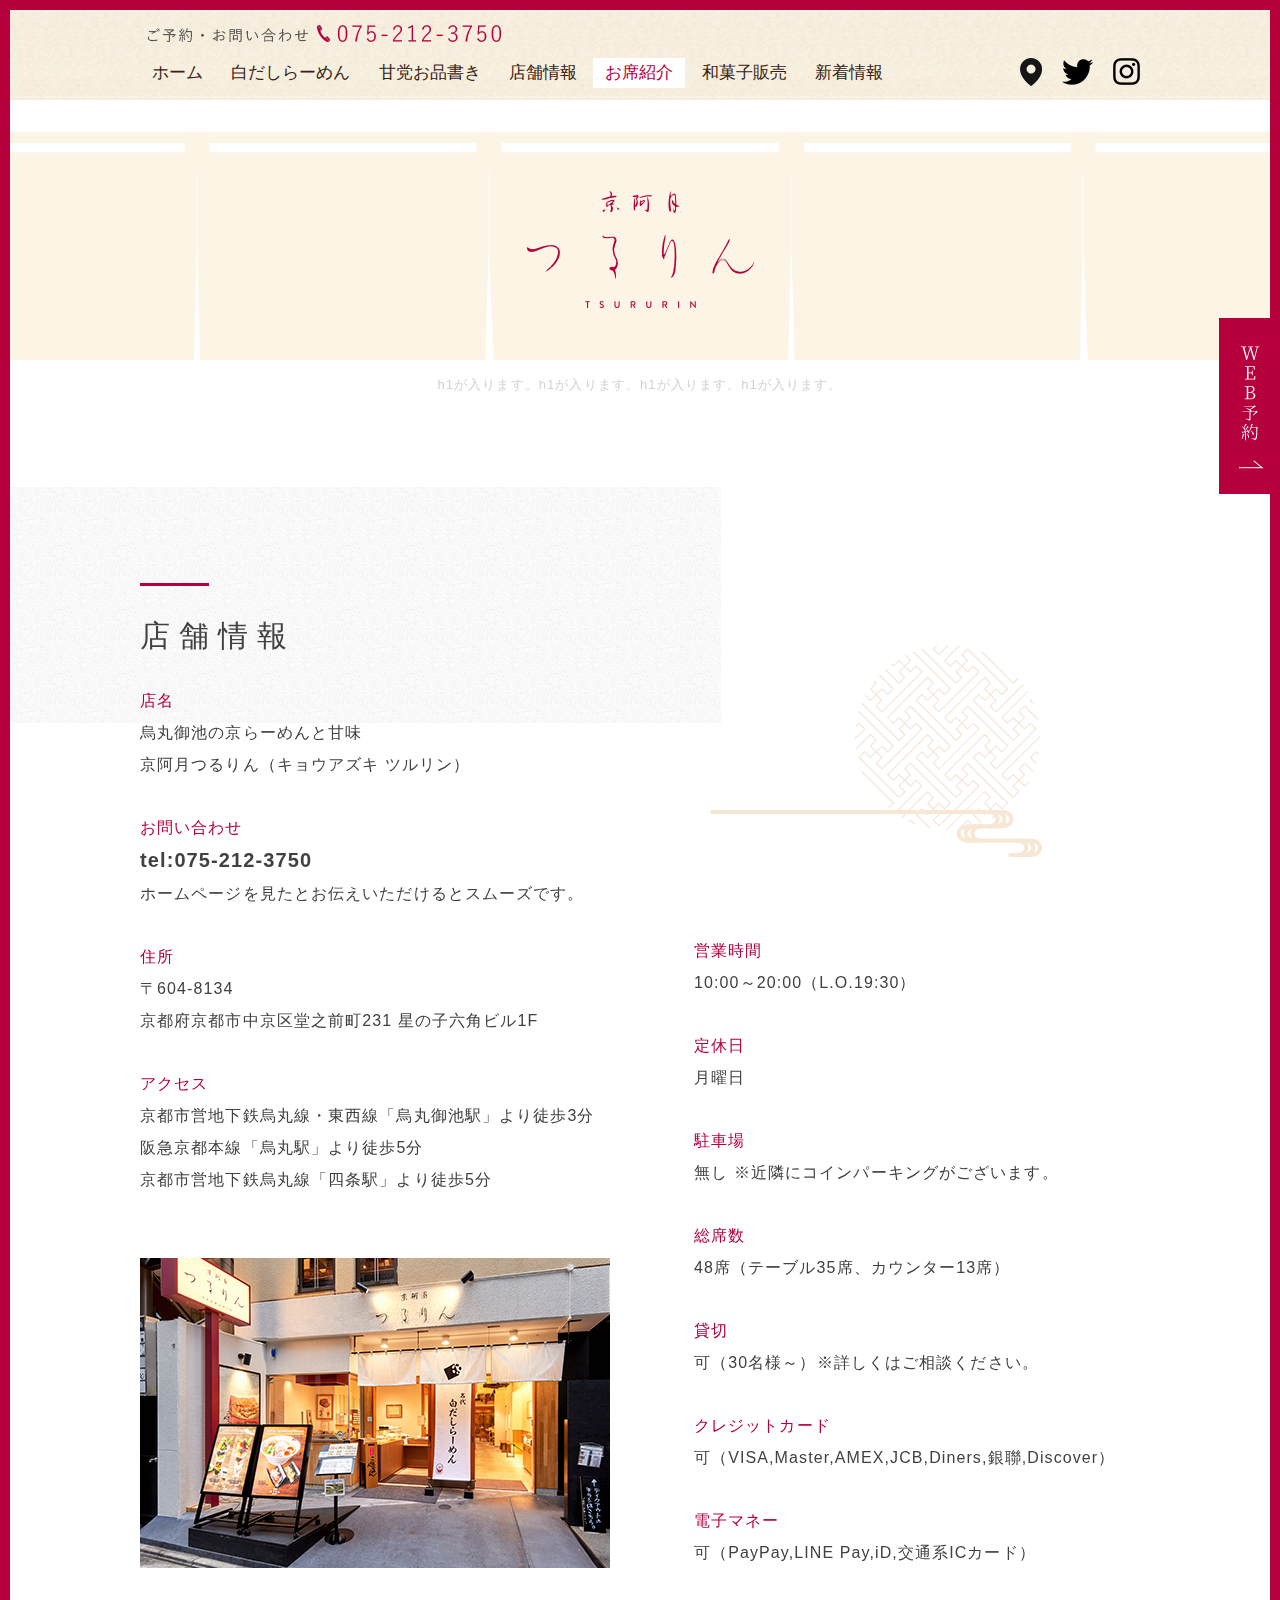
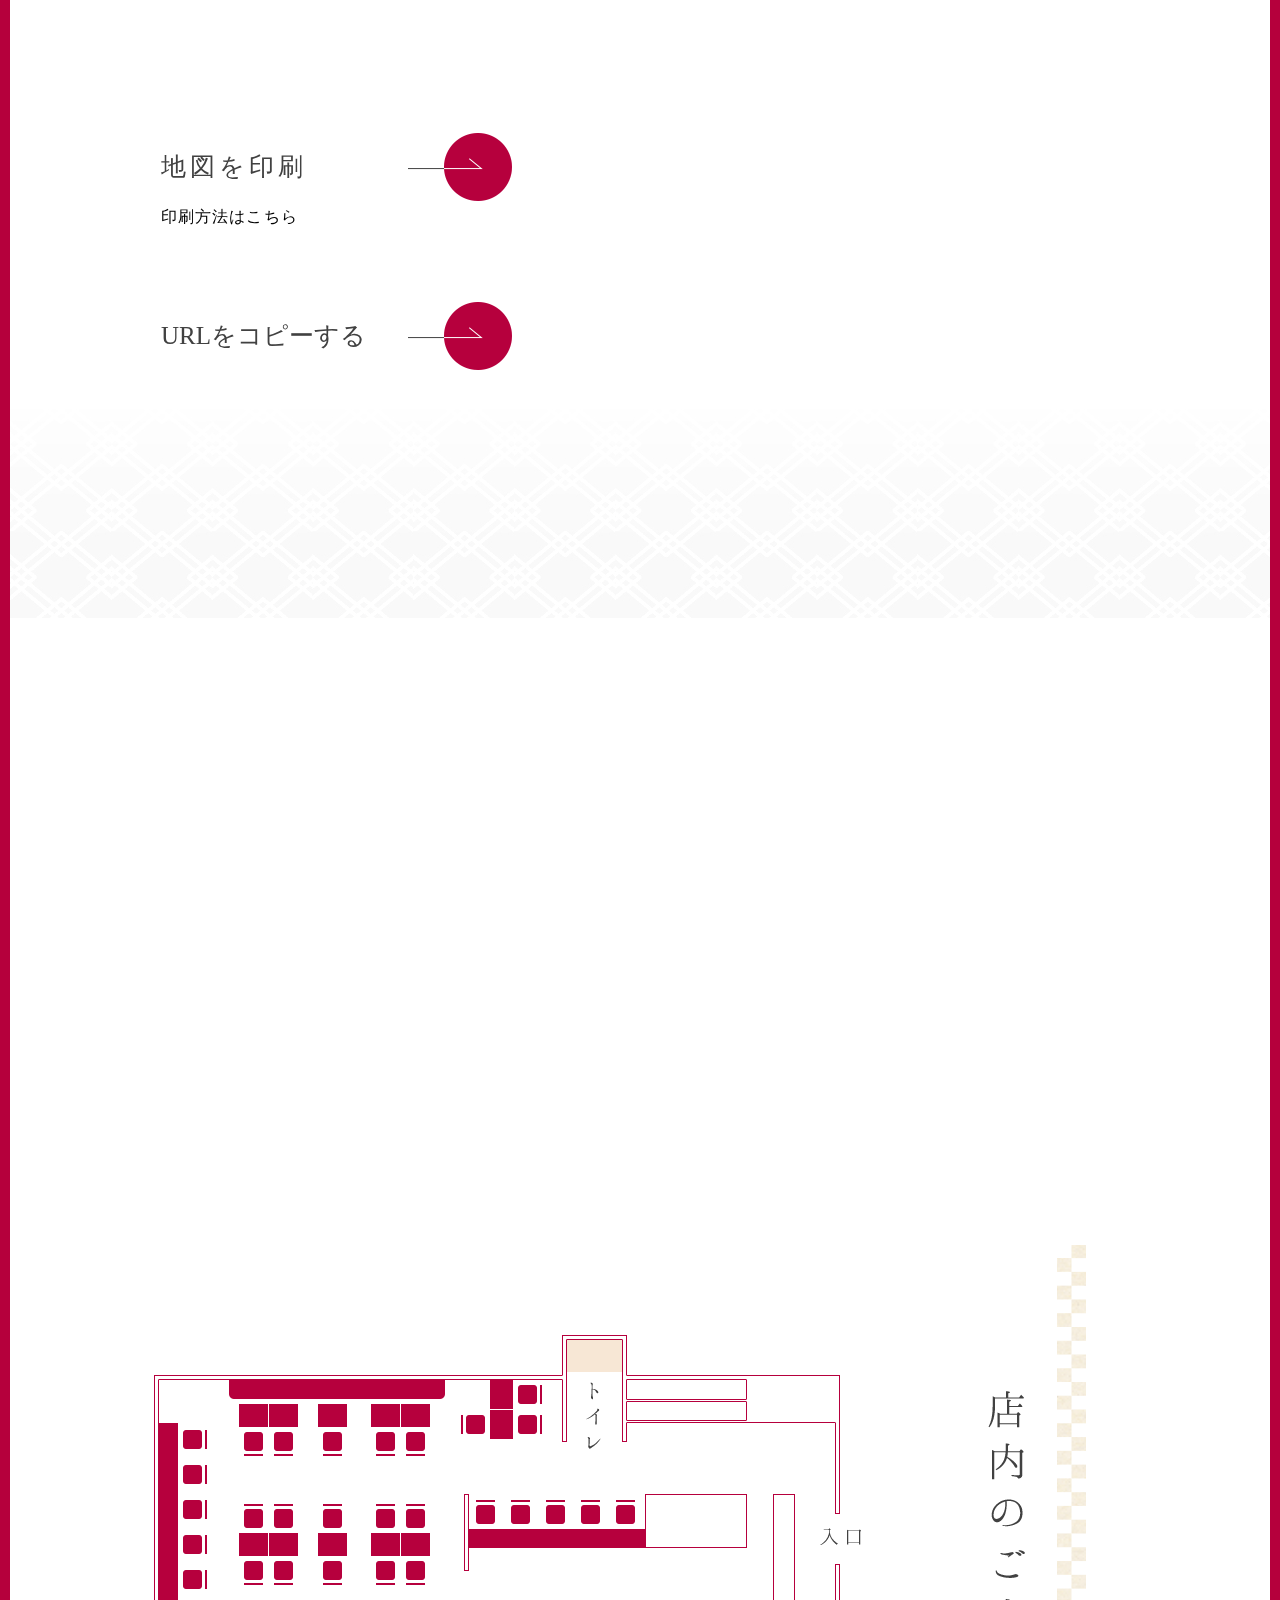
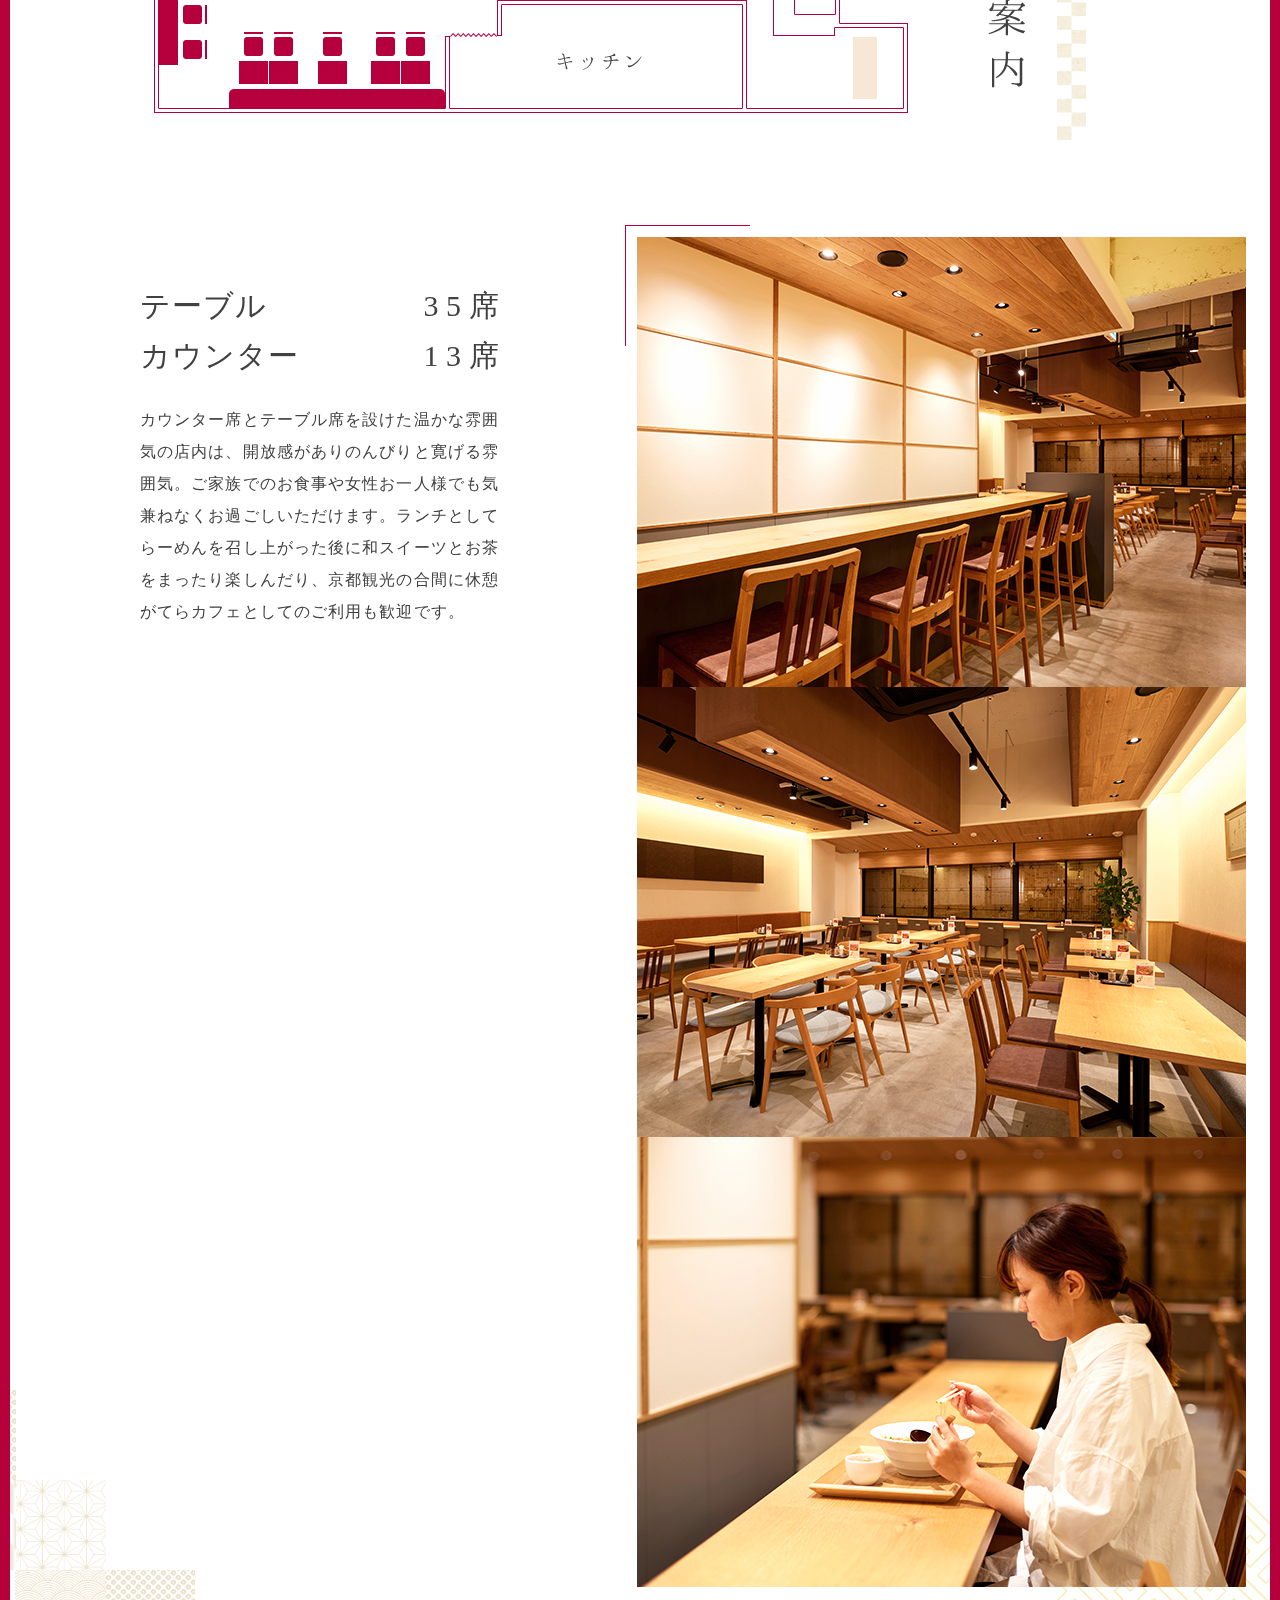
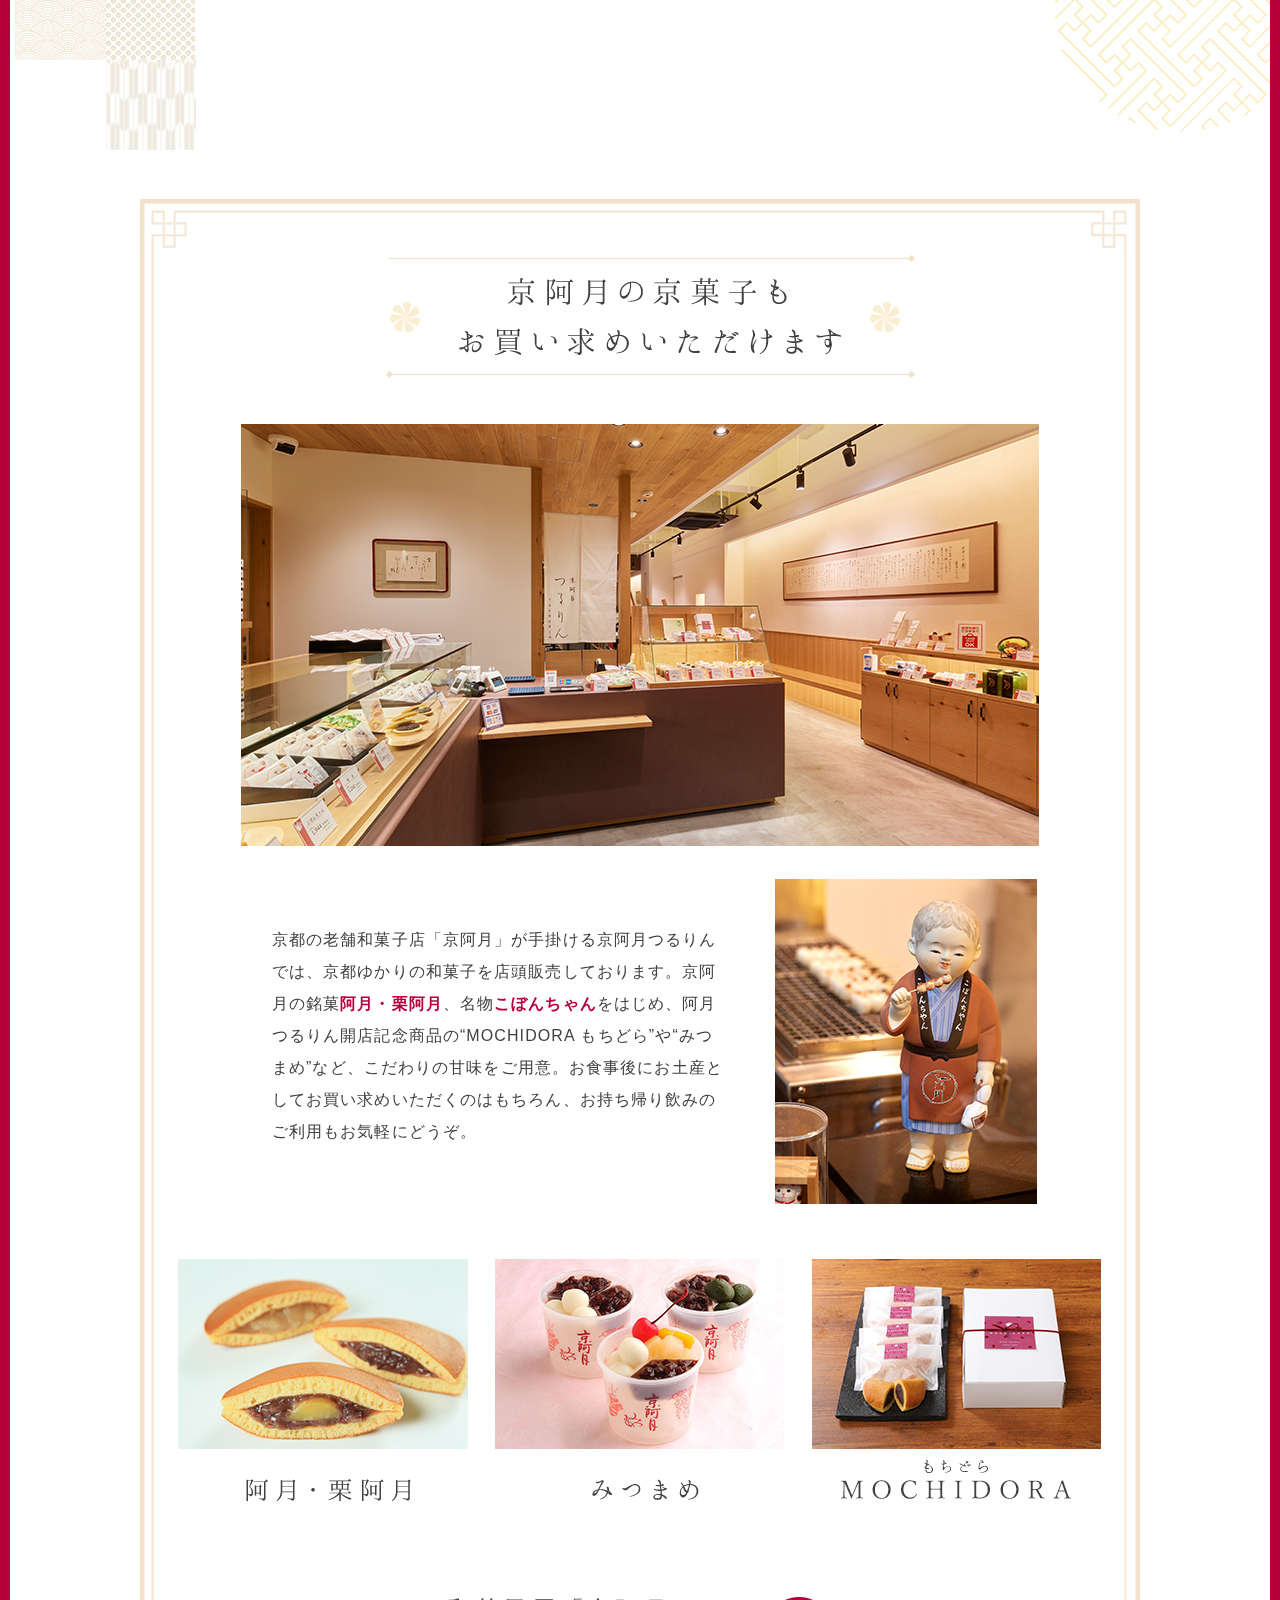
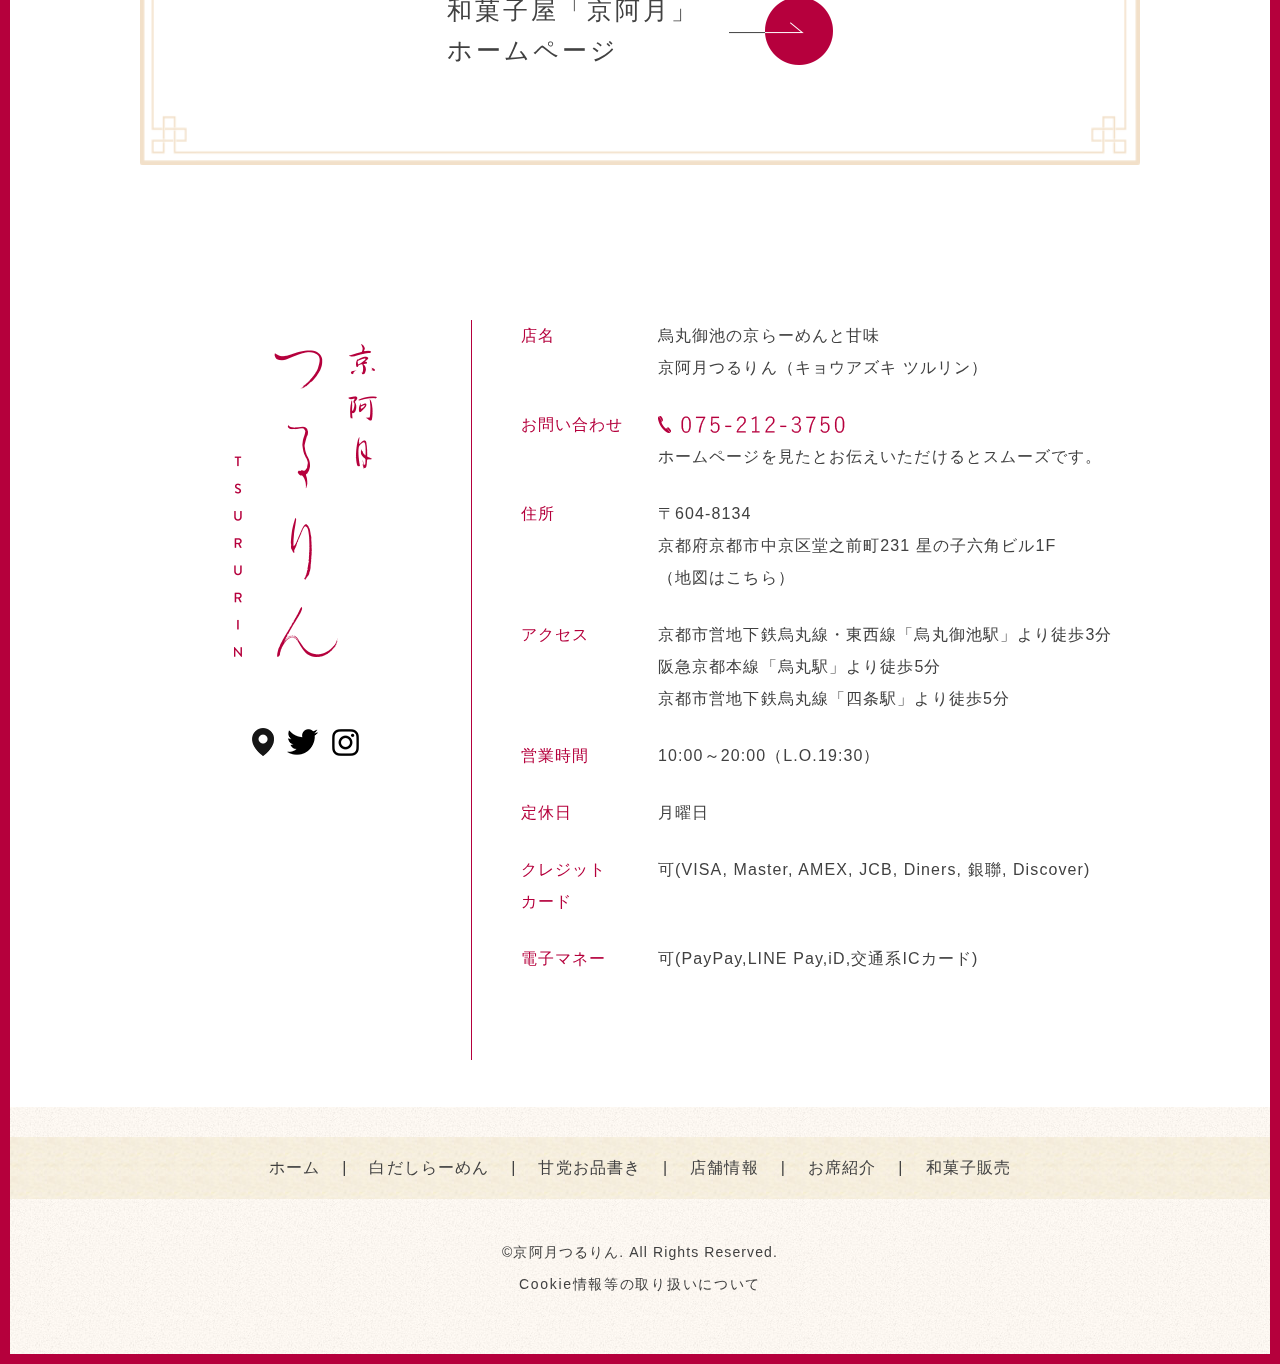
==== commit aa5361fc: "as" ====
--- a/www/access.html
+++ b/www/access.html
@@ -231,7 +231,7 @@
 
 						</div>
 						<div class="col-left">
-							<div class="sec2-content">
+							<div class="sec2-content wow fadeIn ">
 								<dl class="flex fnt-hannari">
 									<dt>テーブル<br>カウンター</dt>
 									<dd>35席<br>13席</dd>
@@ -245,14 +245,14 @@
 			<div id="sec3">
 				<div class="wrap txt-center">
 					<div class="border">
-						<h2><img src="./shared/img/access/sec3_h2.png" alt="京阿月の京菓子も お買い求めいただけます " width="532" height="123"></h2>
-						<div class="sec3-img1"><img src="./shared/img/access/sec3_img1.jpg" alt="店頭販売" width="798" height="422"></div>
+						<h2 class="wow fadeIn "><img src="./shared/img/access/sec3_h2.png" alt="京阿月の京菓子も お買い求めいただけます " width="532" height="123"></h2>
+						<div class="sec3-img1 wow fadeInUp "><img src="./shared/img/access/sec3_img1.jpg" alt="店頭販売" width="798" height="422"></div>
 						<div class="group1 flex">
-							<p class="sec3-txt">京都の老舗和菓子店「京阿月」が手掛ける京阿月つるりんでは、京都ゆかりの和菓子を店頭販売しております。京阿月の銘菓<strong class="color-main">阿月・栗阿月</strong>、名物<strong class="color-main">こぼんちゃん</strong>をはじめ、阿月つるりん開店記念商品の“MOCHIDORA もちどら”や“みつまめ”など、こだわりの甘味をご用意。お食事後にお土産としてお買い求めいただくのはもちろん、お持ち帰り飲みのご利用もお気軽にどうぞ。</p>
-							<p class="sec3-img2"><img src="./shared/img/access/sec3_img2.jpg" alt="焼き場" width="262" height="325"></p>
+							<p class="sec3-txt wow fadeIn ">京都の老舗和菓子店「京阿月」が手掛ける京阿月つるりんでは、京都ゆかりの和菓子を店頭販売しております。京阿月の銘菓<strong class="color-main">阿月・栗阿月</strong>、名物<strong class="color-main">こぼんちゃん</strong>をはじめ、阿月つるりん開店記念商品の“MOCHIDORA もちどら”や“みつまめ”など、こだわりの甘味をご用意。お食事後にお土産としてお買い求めいただくのはもちろん、お持ち帰り飲みのご利用もお気軽にどうぞ。</p>
+							<p class="sec3-img2 wow fadeInUp "><img src="./shared/img/access/sec3_img2.jpg" alt="焼き場" width="262" height="325"></p>
 						</div>
 						<div class="group2">
-							<div class="sec3-slide-sp flex-pc">
+							<div class="sec3-slide-sp flex-pc wow fadeInUp ">
 								<div><img src="./shared/img/access/sec3_img3.jpg" alt="阿月・栗阿月" width="290" height="243"></div>
 								<div><img src="./shared/img/access/sec3_img4.jpg" alt="持ち帰りみつまめ" width="290" height="243"></div>
 								<div><img src="./shared/img/access/sec3_img5.jpg" alt="MOCHIDORAもちどら" width="290" height="243"></div>
@@ -374,7 +374,7 @@
 
 	<script src="shared/js/common.js"></script>
 	<script src="shared/js/shared.js"></script>
-	<script src="shared/js/jquery.rss.js"></script>
+	<!-- <script src="shared/js/jquery.rss.js"></script> -->
 	<script>
 		function createSlick() {
 			// carousel chỉ chạy ở sp
@@ -410,18 +410,7 @@
 			fade: true,
 			cssEase: "linear",
 		});
-		/*  const controller = new ScrollMagic.Controller()
-	new ScrollMagic.Scene({
-	  triggerElement: ".slick-fade",
-	  triggerHook: 0.5,
-	  duration: $(".slick-fade").height(), 
-	}).addTo(controller)
-	  .on("enter", function (e) {
-		$('.slick-fade').slick('slickPlay');
-	  })
-	  .on("leave", function (e) {
-		$('.slick-fade').slick('slickPause');
-	  });*/
+
 	</script>
 </body>
 
--- a/www/shared/css/access.css
+++ b/www/shared/css/access.css
@@ -195,6 +195,61 @@
   transform: unset;
 }
 
+#sec3 {
+  margin-top: 24vw;
+}
+#sec3 .wrap .border {
+  border: 22px solid transparent;
+  -o-border-image: url(../img/shared/border.png) 46 5% round;
+     border-image: url(../img/shared/border.png) 46 5% round;
+  padding: 5vw 0;
+}
+#sec3 .wrap .border h2 {
+  width: 90%;
+  margin: 0 auto 8vw;
+}
+#sec3 .wrap .border .sec3-img1 {
+  margin-bottom: 6vw;
+}
+#sec3 .wrap .border .group1 {
+  margin-bottom: 6vw;
+}
+#sec3 .wrap .border .group2 {
+  padding-bottom: 14vw;
+}
+#sec3 .wrap .border .sec3-btn {
+  align-items: center;
+  justify-content: center;
+}
+#sec3 .wrap .border img {
+  width: 100%;
+}
+#sec3 .wrap .border .sec3-txt {
+  text-align: left;
+  width: 58%;
+  margin-right: 2%;
+}
+#sec3 .wrap .border .sec3-img2 {
+  width: 40%;
+}
+#sec3 .wrap .border span {
+  font-size: 4vw;
+}
+#sec3 .wrap .border .btn-link {
+  width: 30%;
+  margin-left: 5%;
+}
+#sec3 .slick-dots {
+  font-size: 0;
+  line-height: 0;
+  text-align: center;
+  margin-top: 10px;
+  position: absolute;
+  right: 33%;
+  bottom: -6vw;
+  transform: unset;
+}
+
 @media only screen and (min-width: 768px) {
   #sec2 {
     margin: 0px 0px 0px 0px;
@@ -252,7 +307,7 @@
   }
   #sec2 .wrap .group2 .col-left .sec2-content .sec2-txt {
     margin: 0px 0px 0px 0px;
-    width: 376px;
+    width: 371px;
   }
   #sec2 .col-left .sec2-content dl dd {
     letter-spacing: 0.25em;
@@ -278,10 +333,6 @@
   }
   .txt-f3 {
     font-size: 30px !important;
-  }
-  .wrap {
-    border-left: 1px solid #0c7ff2;
-    border-right: 1px solid red;
   }
   #sec1 {
     margin: 0px 0px 0px 0px;
@@ -363,122 +414,49 @@
   #gmap .btn-gmap .first {
     margin-bottom: 69px;
   }
-}
-#sec3 {
-    margin-top: 24vw;
-}
-#sec3 .wrap {}
-#sec3 .wrap .border {
-  border: 22px solid transparent;
-  border-image: url(../img/shared/border.png) 46 5% round;
-  padding: 5vw 0;
-}
-#sec3 .wrap .border h2 {
-    width: 90%;
-    margin: 0 auto 8vw;
-}
-#sec3 .wrap .border .sec3-img1 {
-    margin-bottom: 6vw;
-}
-#sec3 .wrap .border .group1 {
-    margin-bottom: 6vw;
-}
-#sec3 .wrap .border .group2 {
-    padding-bottom: 14vw;
-}
-#sec3 .wrap .border .sec3-btn {
-    align-items: center;
-    justify-content: center;
-}
-#sec3 .wrap .border img {
-    width: 100%;
-}
-#sec3 .wrap .border .sec3-txt {
-    text-align: left;
-    /* margin-bottom: 6vw; */
-    width: 58%;
-    margin-right: 2%;
-}
-#sec3 .wrap .border .sec3-txt .color-main {}
-#sec3 .wrap .border .sec3-img2 {
-    width: 40%;
-}
-#sec3 .wrap .border .sec3-img2 img {}
-#sec3 .wrap .border .sec3-slide-sp {}
-#sec3 .wrap .border .sec3-slide-sp div {}
-#sec3 .wrap .border .sec3-slide-sp img {}
-#sec3 .wrap .border span {
-    font-size: 4vw;
-}
-#sec3 .wrap .border .btn-link {
-    width: 30%;
-    margin-left: 5%;
-}
-#sec3 .wrap .border .btn-link:hover {}
-#sec3 .wrap .border .btn-link img {}
-#sec3 .slick-dots {
-  font-size: 0;
-  line-height: 0;
-  text-align: center;
-  margin-top: 10px;
-  position: absolute;
-  right: 33%;
-  bottom: -6vw;
-  transform: unset;
-}
-
-@media only screen and (min-width: 768px) { 
   #sec3 {
-    margin: 0px 0px 0px 0px 
-  }
-#sec3 .wrap {}
-#sec3 .wrap .border {
-  padding: 0px 0px 38px 0px;
-  border: 56px solid transparent;
-  border-image: url(../img/shared/border.png) 46 5% round;
-}
-#sec3 .wrap .border h2 {
-  width: 64%;
-  margin: 0 auto 46px;
-  padding-left: 21px;
-}
-#sec3 .wrap .border .sec3-img1 {
-  margin: 0px 0px 33px 0px;
-}
-#sec3 .wrap .border .group1 {
-  margin: 0px 0px 55px 0px;
-  justify-content: flex-end;
-}
-#sec3 .wrap .border .group2 {
-  padding-bottom: 0;
-  margin: 0px -18px 89px -18px;
-}
-#sec3 .wrap .border .sec3-btn {}
-#sec3 .wrap .border img {
-    width: auto;
-}
-#sec3 .wrap .border .sec3-txt {
-  margin: 0px 0px 0px 0px;
-  width: 457px;
-  padding-top: 45px;
-}
-#sec3 .wrap .border .sec3-txt .color-main {}
-#sec3 .wrap .border .sec3-img2 {}
-#sec3 .wrap .border .sec3-img2 img {}
-#sec3 .wrap .border .sec3-slide-sp {
+    margin: 0px 0px 0px 0px;
+  }
+  #sec3 .wrap .border {
+    padding: 0px 0px 38px 0px;
+    border: 56px solid transparent;
+    -o-border-image: url(../img/shared/border.png) 46 5% round;
+       border-image: url(../img/shared/border.png) 46 5% round;
+  }
+  #sec3 .wrap .border h2 {
+    width: 64%;
+    margin: 0 auto 46px;
+    padding-left: 21px;
+  }
+  #sec3 .wrap .border .sec3-img1 {
+    margin: 0px 0px 33px 0px;
+  }
+  #sec3 .wrap .border .group1 {
+    margin: 0px 0px 55px 0px;
+    justify-content: flex-end;
+  }
+  #sec3 .wrap .border .group2 {
+    padding-bottom: 0;
+    margin: 0px -18px 89px -18px;
+  }
+  #sec3 .wrap .border img {
+    width: auto;
+  }
+  #sec3 .wrap .border .sec3-txt {
+    margin: 0px 0px 0px 0px;
+    width: 457px;
+    padding-top: 45px;
+  }
+  #sec3 .wrap .border .sec3-slide-sp {
     justify-content: space-between;
-}
-#sec3 .wrap .border .sec3-slide-sp div {}
-#sec3 .wrap .border .sec3-slide-sp img {}
-#sec3 .wrap .border span {
-  font-size: 25px;
-  line-height: 40px;
-  letter-spacing: 3px;
-}
-#sec3 .wrap .border .btn-link {
-  width: auto;
-  margin: 0px 0px 0px 30px;
-}
-#sec3 .wrap .border .btn-link:hover {}
-#sec3 .wrap .border .btn-link img {}
-}
+  }
+  #sec3 .wrap .border span {
+    font-size: 25px;
+    line-height: 40px;
+    letter-spacing: 3px;
+  }
+  #sec3 .wrap .border .btn-link {
+    width: auto;
+    margin: 0px 0px 0px 30px;
+  }
+}/*# sourceMappingURL=access.css.map */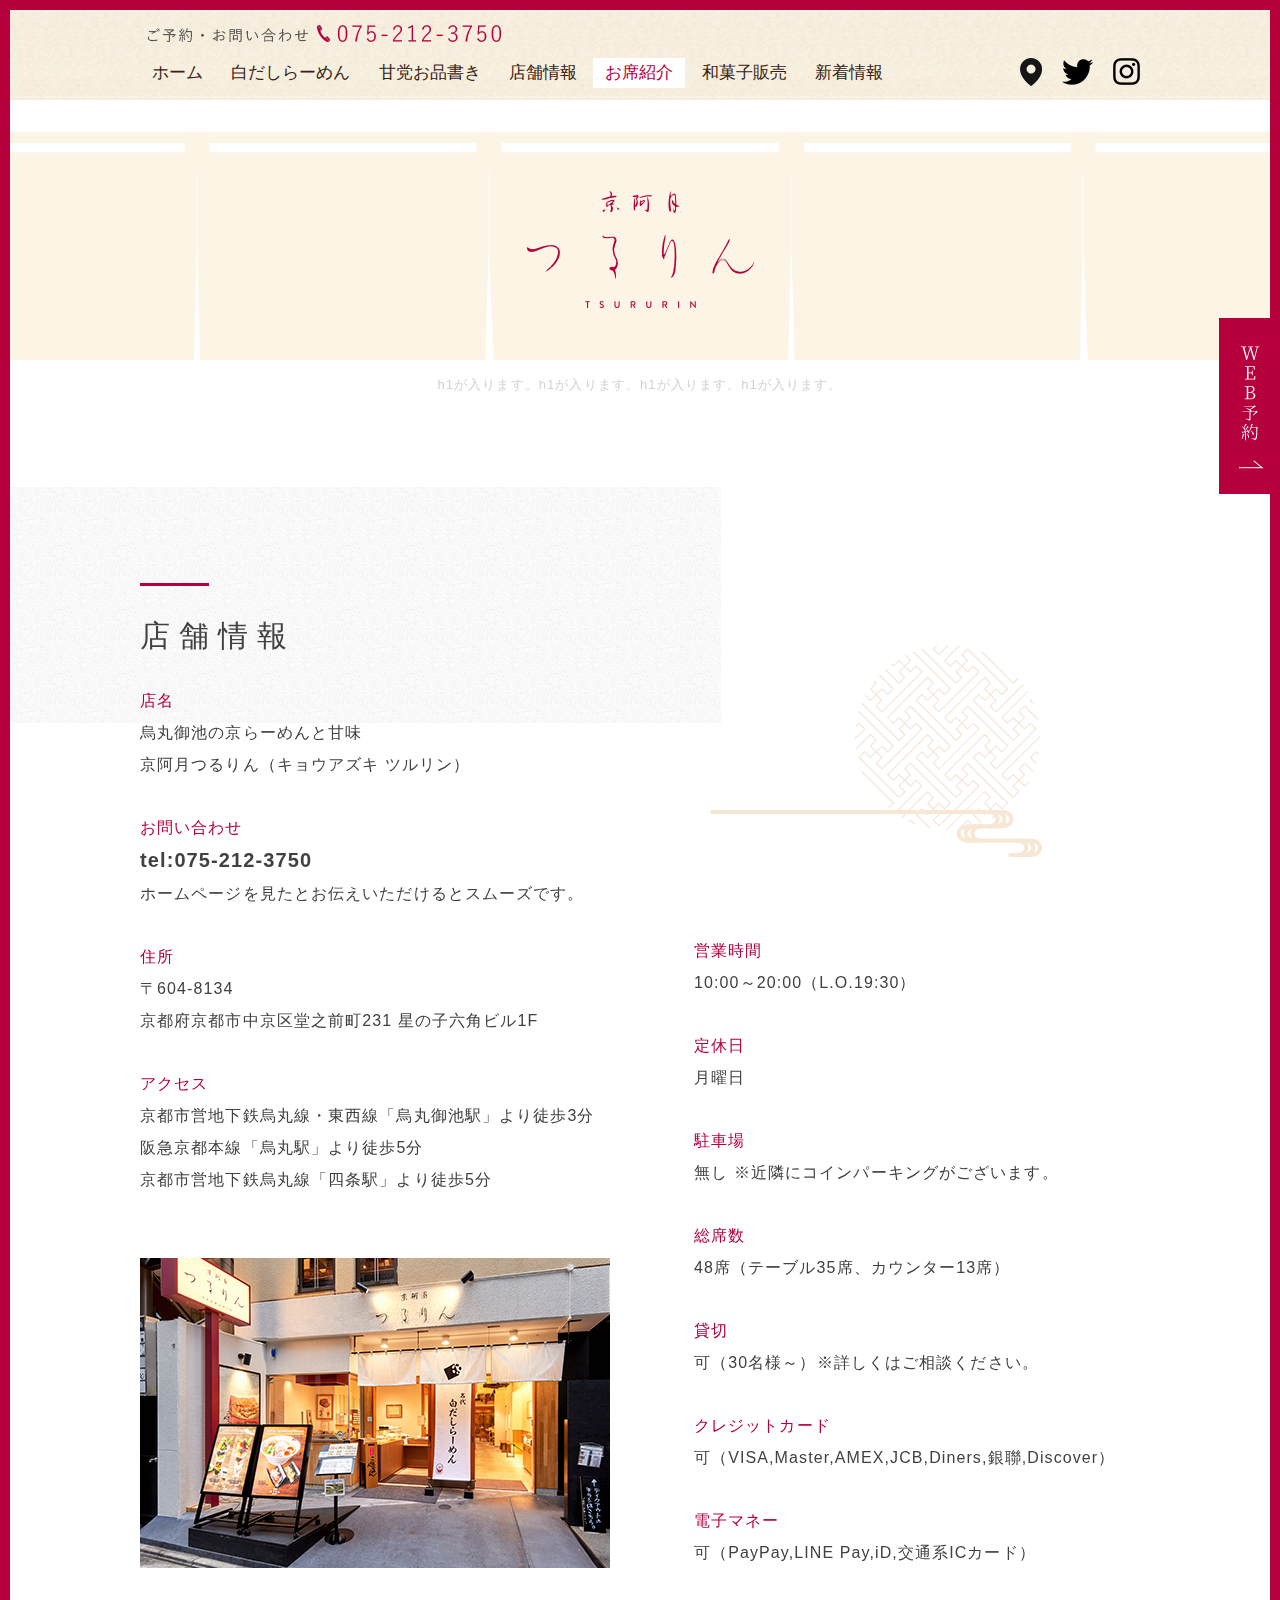
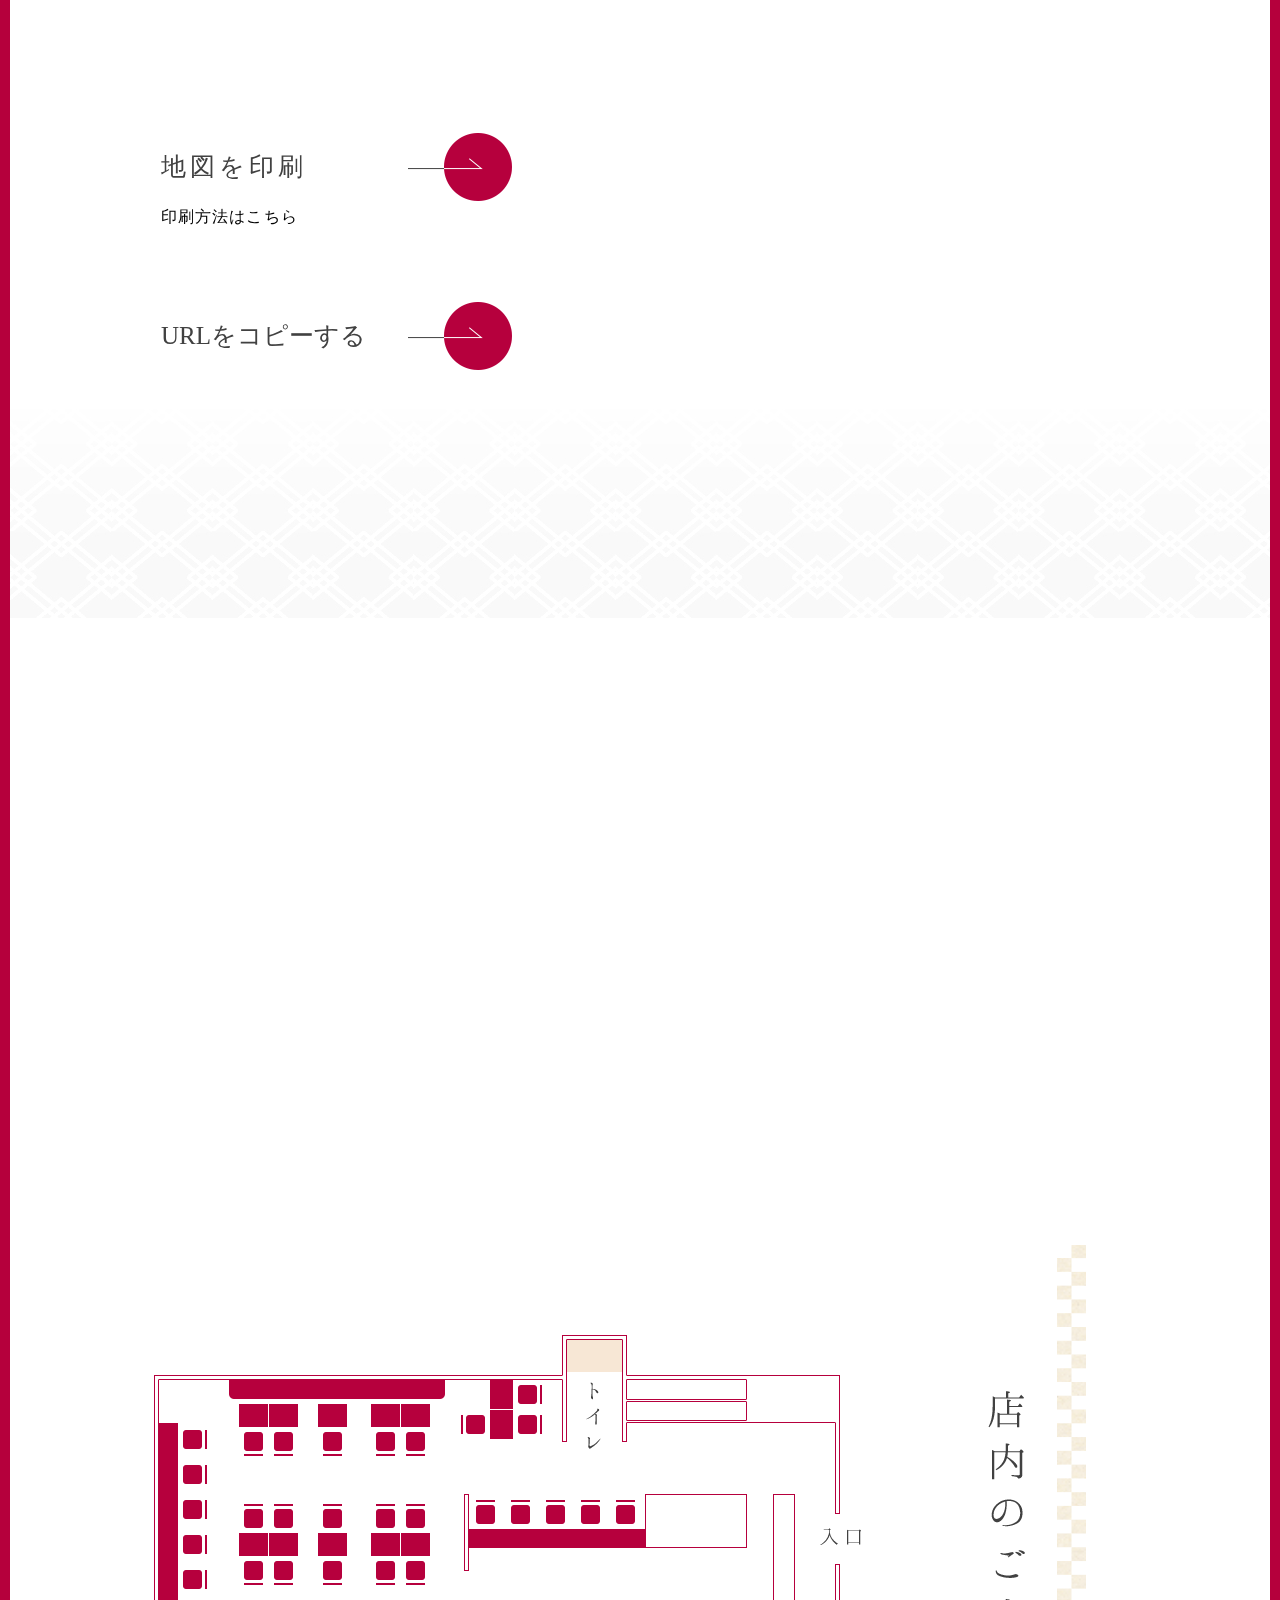
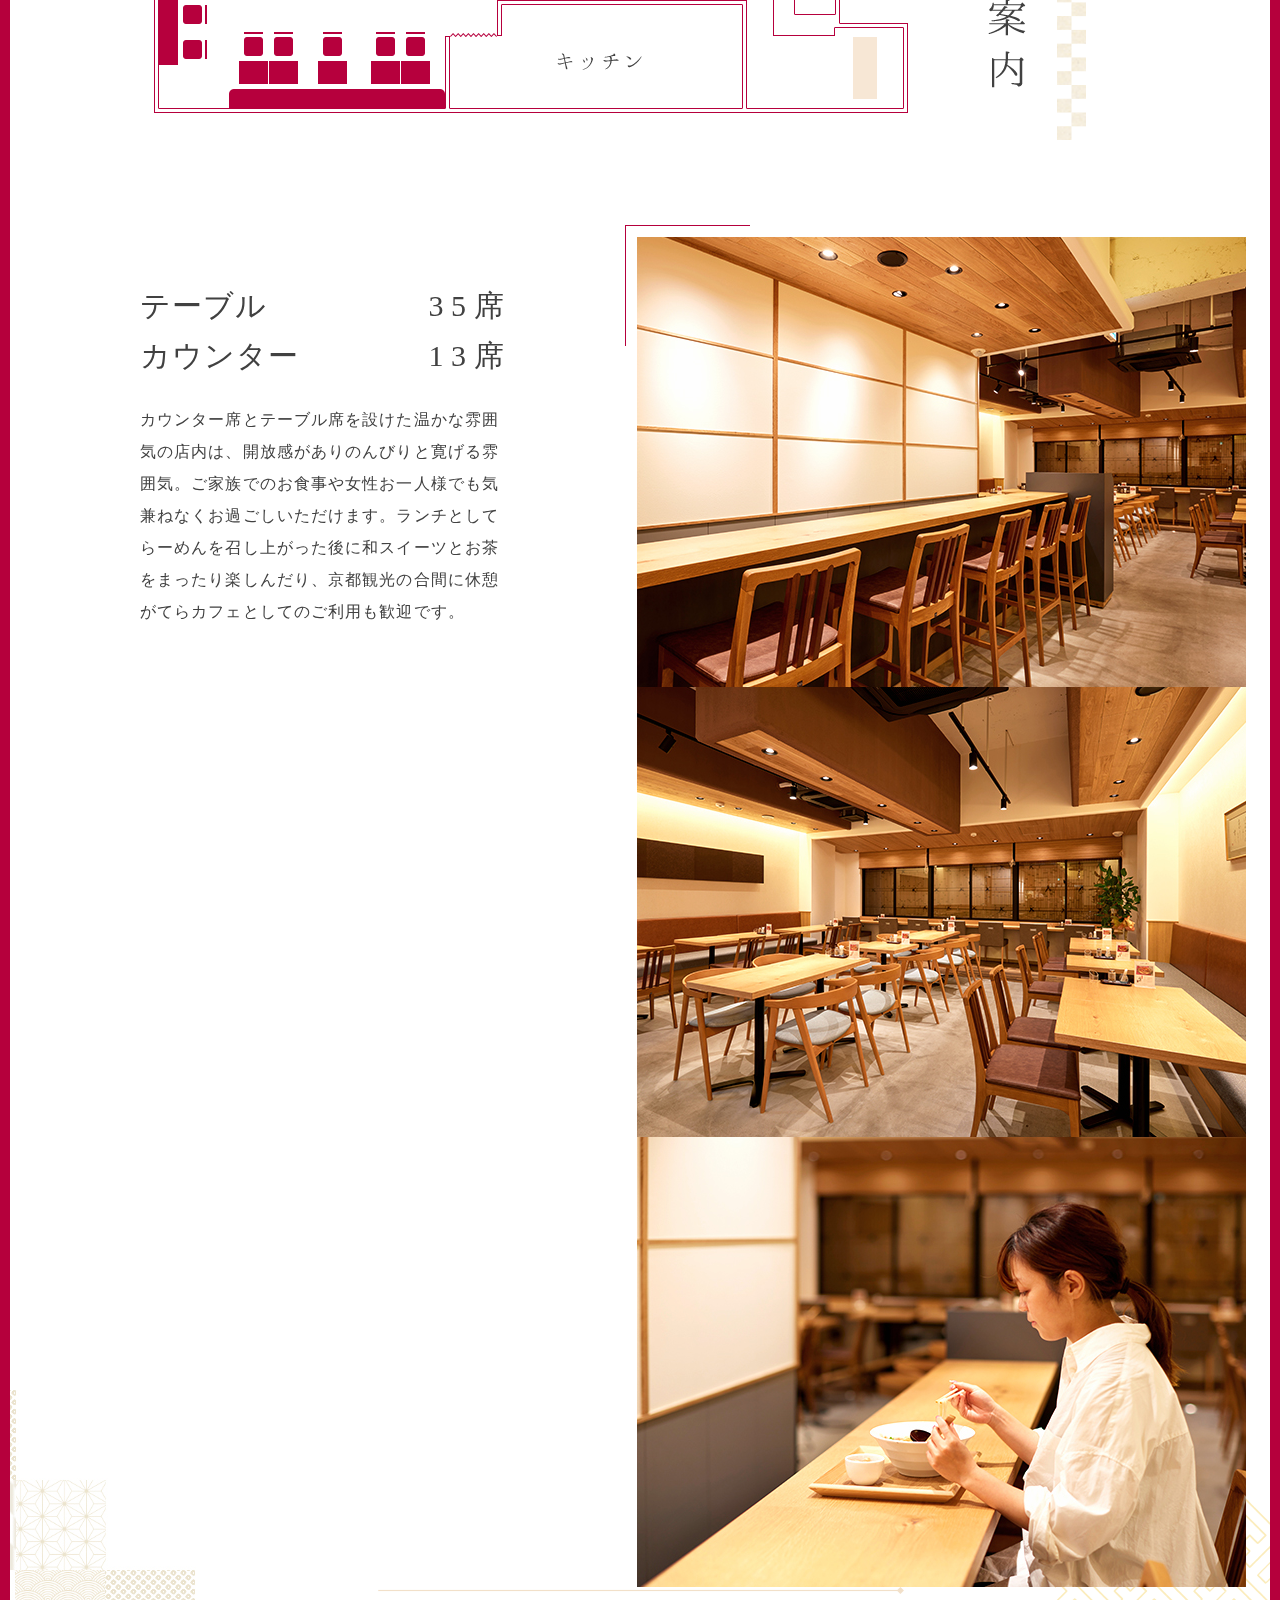
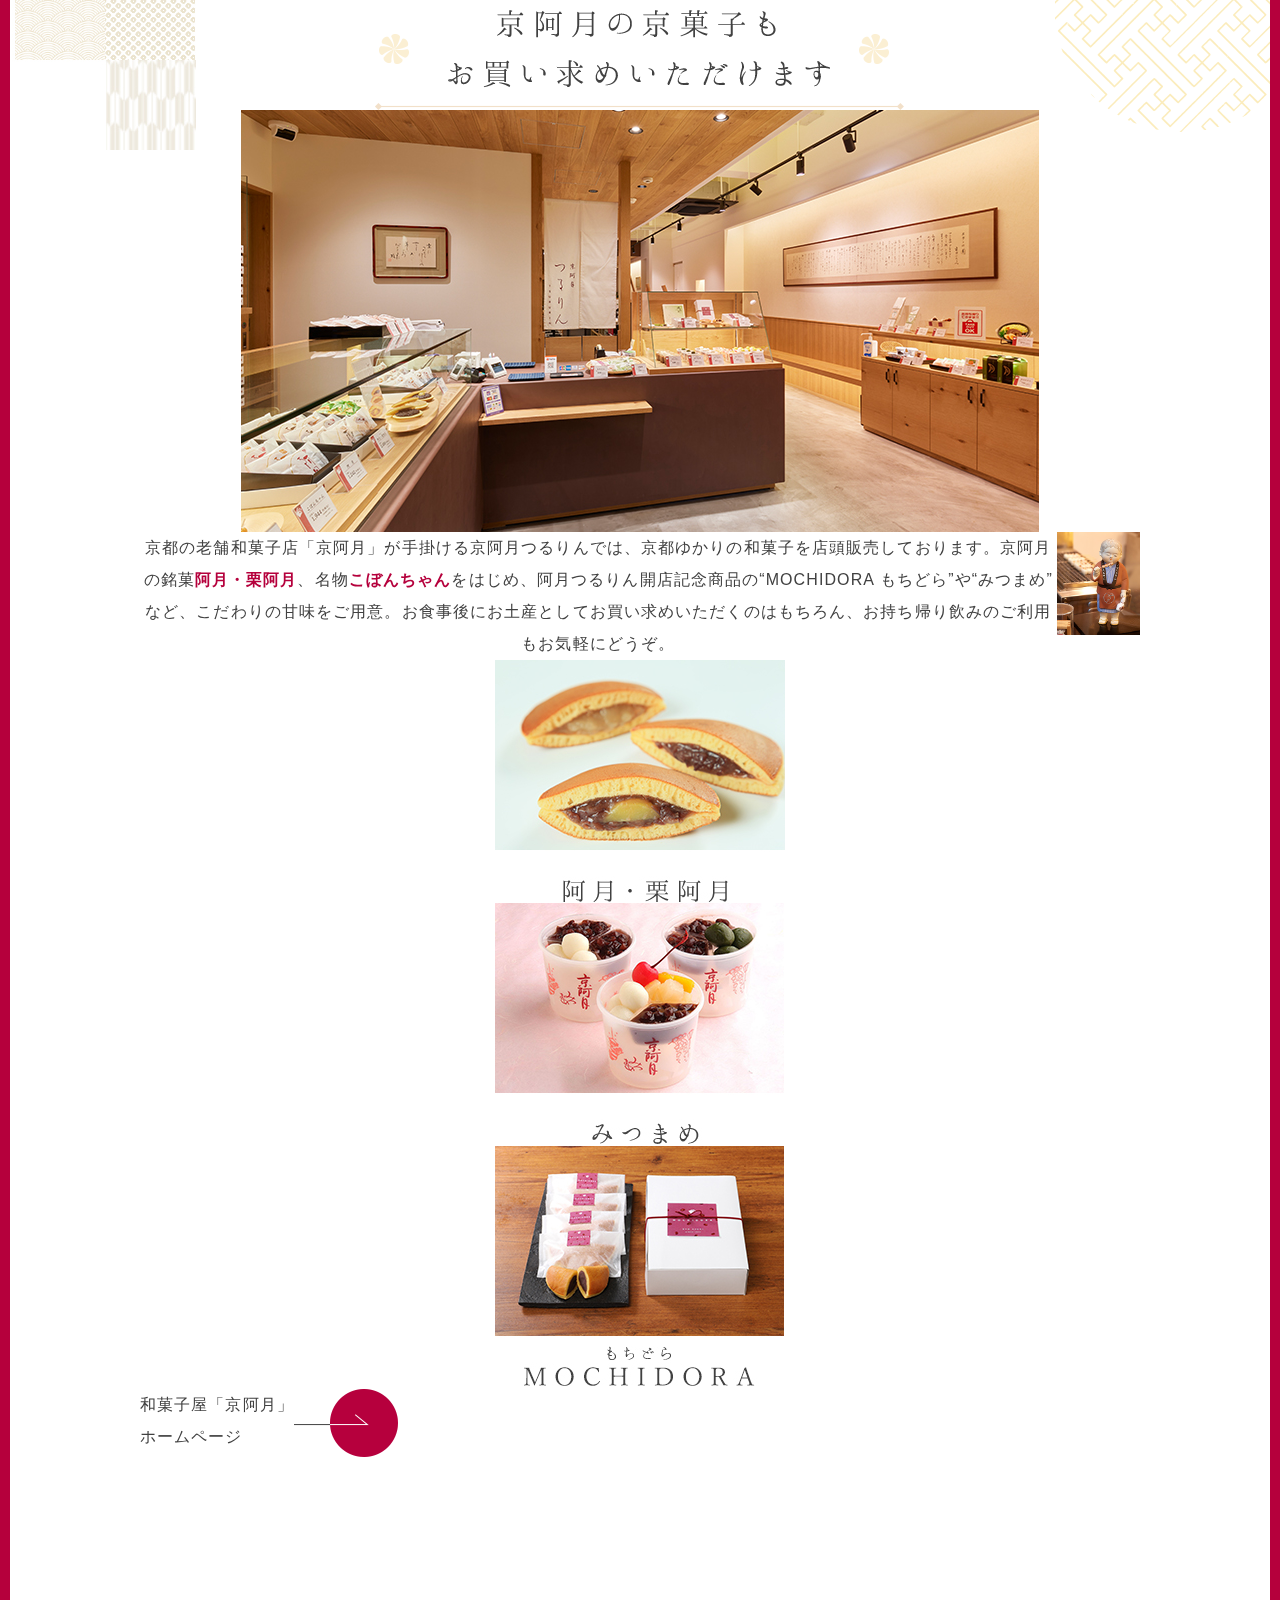
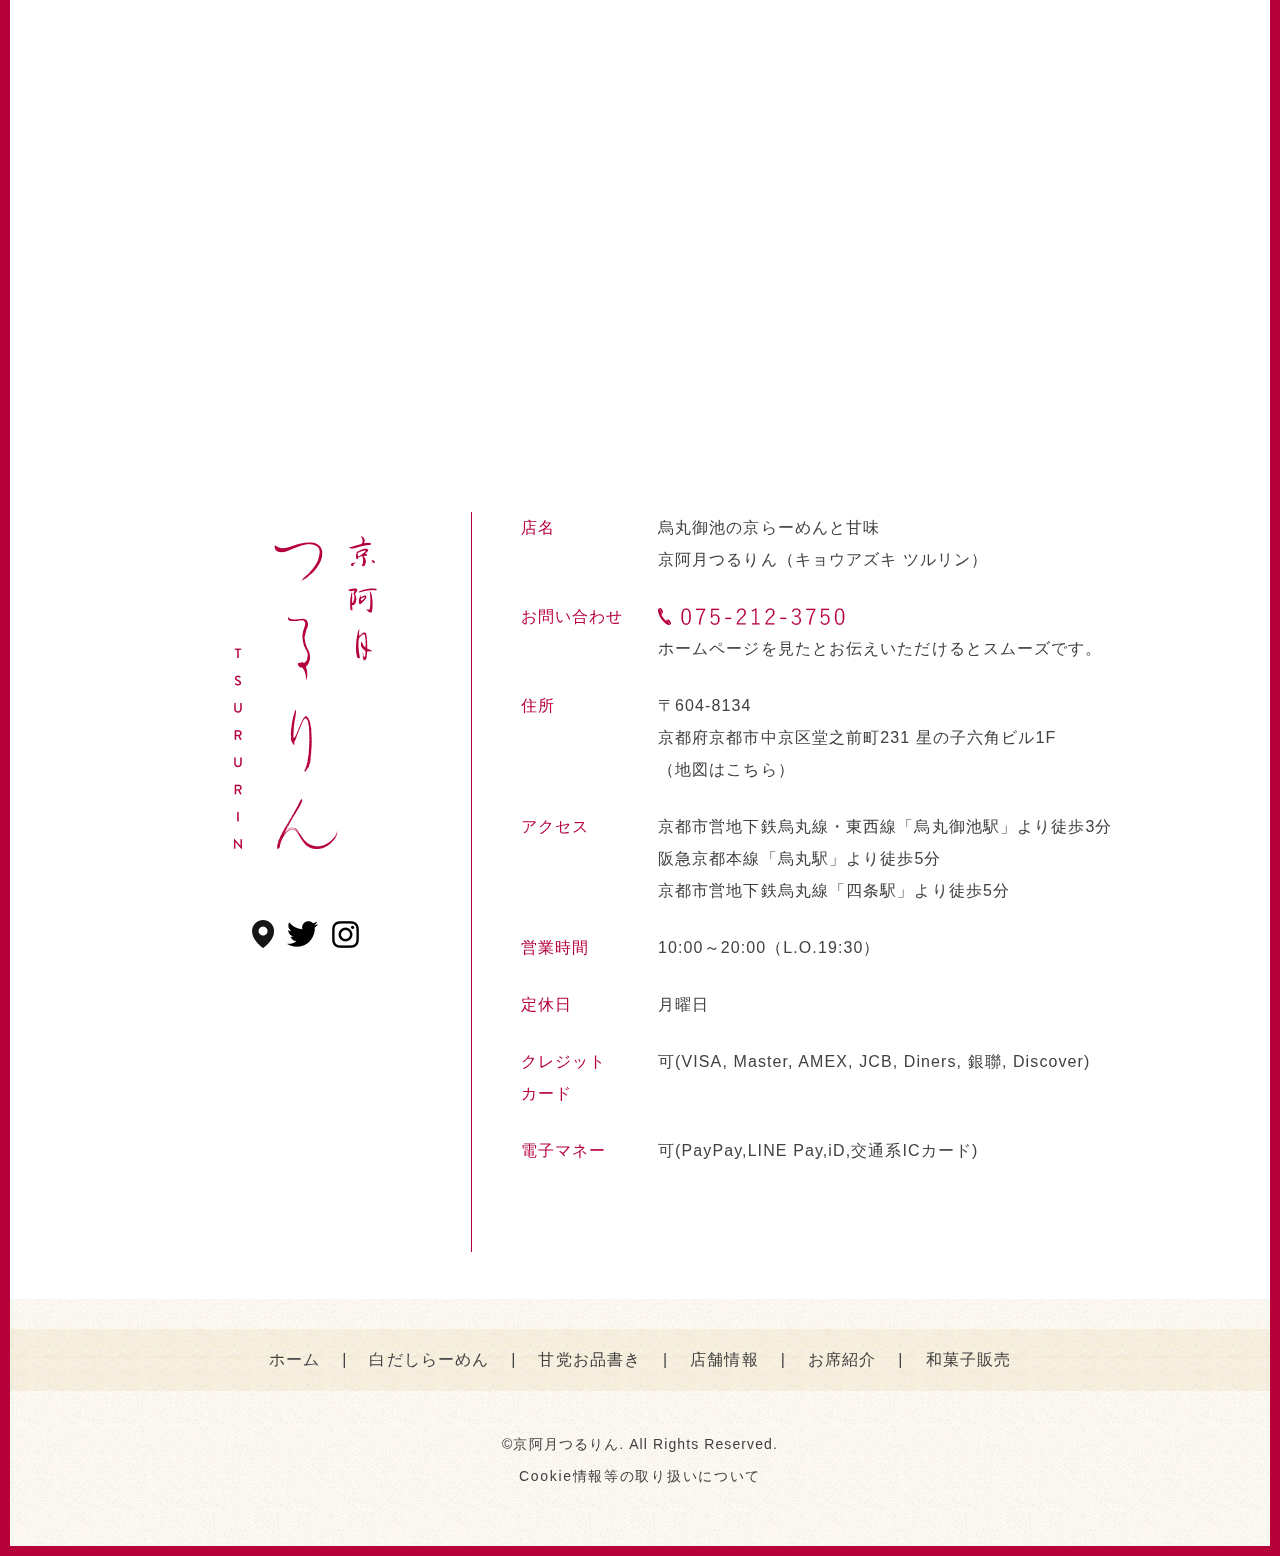
==== commit 2042dd67: "save" ====
--- a/www/access.html
+++ b/www/access.html
@@ -217,21 +217,27 @@
 				<div class="wrap">
 					<div class="group1 flex">
 						<p class="wow fadeInUp "><img src="./shared/img/access/sec2_floor_map.png" alt="map" width="761" height="378"></p>
-						<h2 class="wow fadeIn fnt-hannari"><img src="./shared/img/access/sec2_h2.png" alt="店内のご案内" width="98" height="495"></h2>
+						<h2 class="wow fadeIn "><img src="./shared/img/access/sec2_h2.png" alt="店内のご案内" width="98" height="495"></h2>
 					</div>
 				</div>
 				<div class="wrap">
 					<div class="group2 flex-pc">
 						<div class="col-right">
 							<div class="sec2-slide wow fadeInUp">
-								<div><p><img src="./shared/img/access/sec2_slide1.jpg" alt="カウンター席" width="609" height="450"></p></div>
-								<div><p><img src="./shared/img/access/sec2_slide2.jpg" alt="テーブル席" width="609" height="450"></p></div>
-								<div><p><img src="./shared/img/access/sec2_slide3.jpg" alt="食事シーン" width="609" height="450"></p></div>
+								<div>
+									<p><img src="./shared/img/access/sec2_slide1.jpg" alt="カウンター席" width="609" height="450"></p>
+								</div>
+								<div>
+									<p><img src="./shared/img/access/sec2_slide2.jpg" alt="テーブル席" width="609" height="450"></p>
+								</div>
+								<div>
+									<p><img src="./shared/img/access/sec2_slide3.jpg" alt="食事シーン" width="609" height="450"></p>
+								</div>
 							</div>
 
 						</div>
 						<div class="col-left">
-							<div class="sec2-content wow fadeIn ">
+							<div class="sec2-content">
 								<dl class="flex fnt-hannari">
 									<dt>テーブル<br>カウンター</dt>
 									<dd>35席<br>13席</dd>
@@ -245,14 +251,14 @@
 			<div id="sec3">
 				<div class="wrap txt-center">
 					<div class="border">
-						<h2 class="wow fadeIn "><img src="./shared/img/access/sec3_h2.png" alt="京阿月の京菓子も お買い求めいただけます " width="532" height="123"></h2>
-						<div class="sec3-img1 wow fadeInUp "><img src="./shared/img/access/sec3_img1.jpg" alt="店頭販売" width="798" height="422"></div>
+						<h2><img src="./shared/img/access/sec3_h2.png" alt="京阿月の京菓子も お買い求めいただけます " width="532" height="123"></h2>
+						<div class="sec3-img1"><img src="./shared/img/access/sec3_img1.jpg" alt="店頭販売" width="798" height="422"></div>
 						<div class="group1 flex">
-							<p class="sec3-txt wow fadeIn ">京都の老舗和菓子店「京阿月」が手掛ける京阿月つるりんでは、京都ゆかりの和菓子を店頭販売しております。京阿月の銘菓<strong class="color-main">阿月・栗阿月</strong>、名物<strong class="color-main">こぼんちゃん</strong>をはじめ、阿月つるりん開店記念商品の“MOCHIDORA もちどら”や“みつまめ”など、こだわりの甘味をご用意。お食事後にお土産としてお買い求めいただくのはもちろん、お持ち帰り飲みのご利用もお気軽にどうぞ。</p>
-							<p class="sec3-img2 wow fadeInUp "><img src="./shared/img/access/sec3_img2.jpg" alt="焼き場" width="262" height="325"></p>
+							<p class="sec3-txt">京都の老舗和菓子店「京阿月」が手掛ける京阿月つるりんでは、京都ゆかりの和菓子を店頭販売しております。京阿月の銘菓<strong class="color-main">阿月・栗阿月</strong>、名物<strong class="color-main">こぼんちゃん</strong>をはじめ、阿月つるりん開店記念商品の“MOCHIDORA もちどら”や“みつまめ”など、こだわりの甘味をご用意。お食事後にお土産としてお買い求めいただくのはもちろん、お持ち帰り飲みのご利用もお気軽にどうぞ。</p>
+							<p class="sec3-img2"><img src="./shared/img/access/sec3_img2.jpg" alt="焼き場" width="262" height="325"></p>
 						</div>
 						<div class="group2">
-							<div class="sec3-slide-sp flex-pc wow fadeInUp ">
+							<div class="sec3-slide-sp">
 								<div><img src="./shared/img/access/sec3_img3.jpg" alt="阿月・栗阿月" width="290" height="243"></div>
 								<div><img src="./shared/img/access/sec3_img4.jpg" alt="持ち帰りみつまめ" width="290" height="243"></div>
 								<div><img src="./shared/img/access/sec3_img5.jpg" alt="MOCHIDORAもちどら" width="290" height="243"></div>
@@ -374,11 +380,11 @@
 
 	<script src="shared/js/common.js"></script>
 	<script src="shared/js/shared.js"></script>
-	<!-- <script src="shared/js/jquery.rss.js"></script> -->
+	<script src="shared/js/jquery.rss.js"></script>
 	<script>
 		function createSlick() {
 			// carousel chỉ chạy ở sp
-			$(".sec3-slide-sp")
+			$(".sec3-slide")
 				.not(".slick-initialized")
 				.slick({
 					dots: true,
@@ -403,7 +409,7 @@
 		$(window).resize(function () {
 			createSlick();
 		});
-		$(".sec2-slide").slick({
+		$(".sec3-slide-sp").slick({
 			dots: true,
 			infinite: true,
 			speed: 500,
--- a/www/shared/css/access.css
+++ b/www/shared/css/access.css
@@ -195,65 +195,13 @@
   transform: unset;
 }
 
-#sec3 {
-  margin-top: 24vw;
-}
-#sec3 .wrap .border {
-  border: 22px solid transparent;
-  -o-border-image: url(../img/shared/border.png) 46 5% round;
-     border-image: url(../img/shared/border.png) 46 5% round;
-  padding: 5vw 0;
-}
-#sec3 .wrap .border h2 {
-  width: 90%;
-  margin: 0 auto 8vw;
-}
-#sec3 .wrap .border .sec3-img1 {
-  margin-bottom: 6vw;
-}
-#sec3 .wrap .border .group1 {
-  margin-bottom: 6vw;
-}
-#sec3 .wrap .border .group2 {
-  padding-bottom: 14vw;
-}
-#sec3 .wrap .border .sec3-btn {
-  align-items: center;
-  justify-content: center;
-}
-#sec3 .wrap .border img {
-  width: 100%;
-}
-#sec3 .wrap .border .sec3-txt {
-  text-align: left;
-  width: 58%;
-  margin-right: 2%;
-}
-#sec3 .wrap .border .sec3-img2 {
-  width: 40%;
-}
-#sec3 .wrap .border span {
-  font-size: 4vw;
-}
-#sec3 .wrap .border .btn-link {
-  width: 30%;
-  margin-left: 5%;
-}
-#sec3 .slick-dots {
-  font-size: 0;
-  line-height: 0;
-  text-align: center;
-  margin-top: 10px;
-  position: absolute;
-  right: 33%;
-  bottom: -6vw;
-  transform: unset;
+footer {
+  margin-top: 500px;
 }
 
 @media only screen and (min-width: 768px) {
   #sec2 {
     margin: 0px 0px 0px 0px;
-    padding-bottom: 212px;
   }
   #sec2 .wrap .group2 {
     margin: 97px 0px 0px 0px;
@@ -307,7 +255,7 @@
   }
   #sec2 .wrap .group2 .col-left .sec2-content .sec2-txt {
     margin: 0px 0px 0px 0px;
-    width: 371px;
+    width: 376px;
   }
   #sec2 .col-left .sec2-content dl dd {
     letter-spacing: 0.25em;
@@ -414,49 +362,4 @@
   #gmap .btn-gmap .first {
     margin-bottom: 69px;
   }
-  #sec3 {
-    margin: 0px 0px 0px 0px;
-  }
-  #sec3 .wrap .border {
-    padding: 0px 0px 38px 0px;
-    border: 56px solid transparent;
-    -o-border-image: url(../img/shared/border.png) 46 5% round;
-       border-image: url(../img/shared/border.png) 46 5% round;
-  }
-  #sec3 .wrap .border h2 {
-    width: 64%;
-    margin: 0 auto 46px;
-    padding-left: 21px;
-  }
-  #sec3 .wrap .border .sec3-img1 {
-    margin: 0px 0px 33px 0px;
-  }
-  #sec3 .wrap .border .group1 {
-    margin: 0px 0px 55px 0px;
-    justify-content: flex-end;
-  }
-  #sec3 .wrap .border .group2 {
-    padding-bottom: 0;
-    margin: 0px -18px 89px -18px;
-  }
-  #sec3 .wrap .border img {
-    width: auto;
-  }
-  #sec3 .wrap .border .sec3-txt {
-    margin: 0px 0px 0px 0px;
-    width: 457px;
-    padding-top: 45px;
-  }
-  #sec3 .wrap .border .sec3-slide-sp {
-    justify-content: space-between;
-  }
-  #sec3 .wrap .border span {
-    font-size: 25px;
-    line-height: 40px;
-    letter-spacing: 3px;
-  }
-  #sec3 .wrap .border .btn-link {
-    width: auto;
-    margin: 0px 0px 0px 30px;
-  }
 }/*# sourceMappingURL=access.css.map */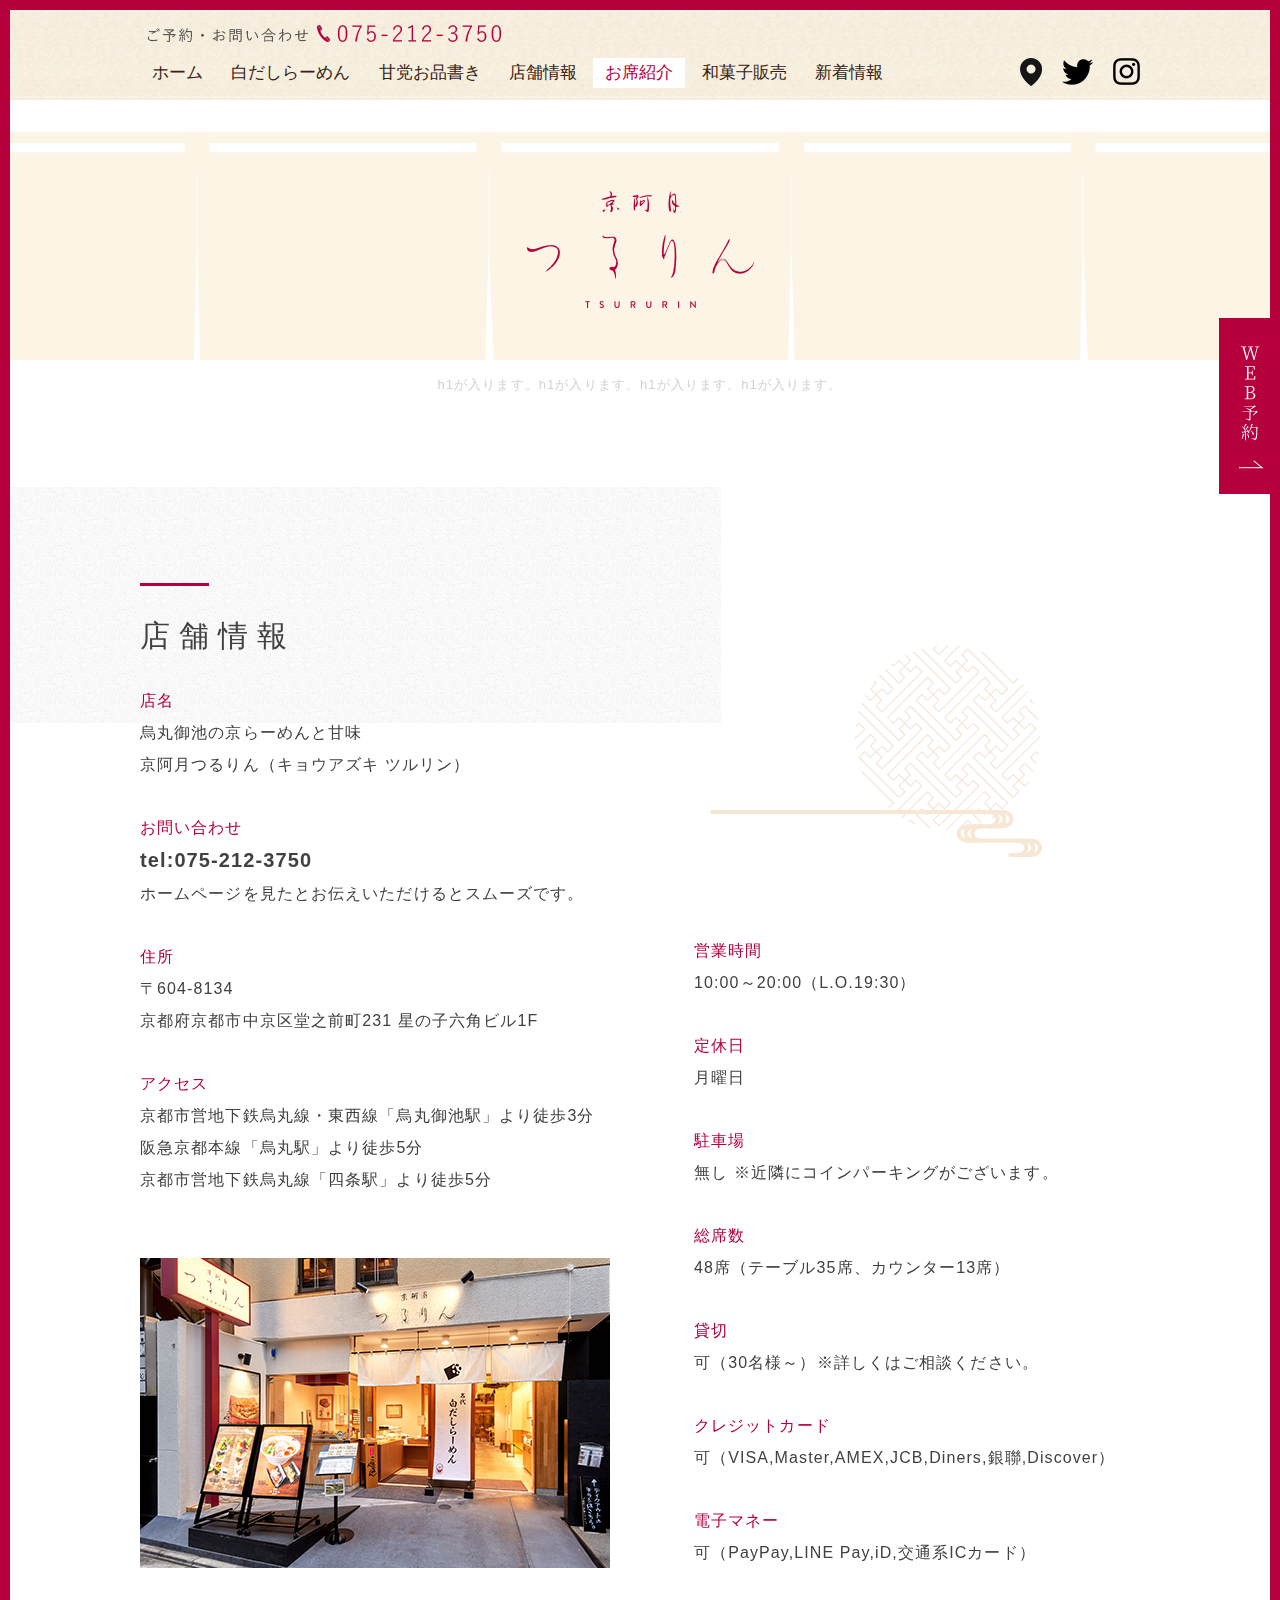
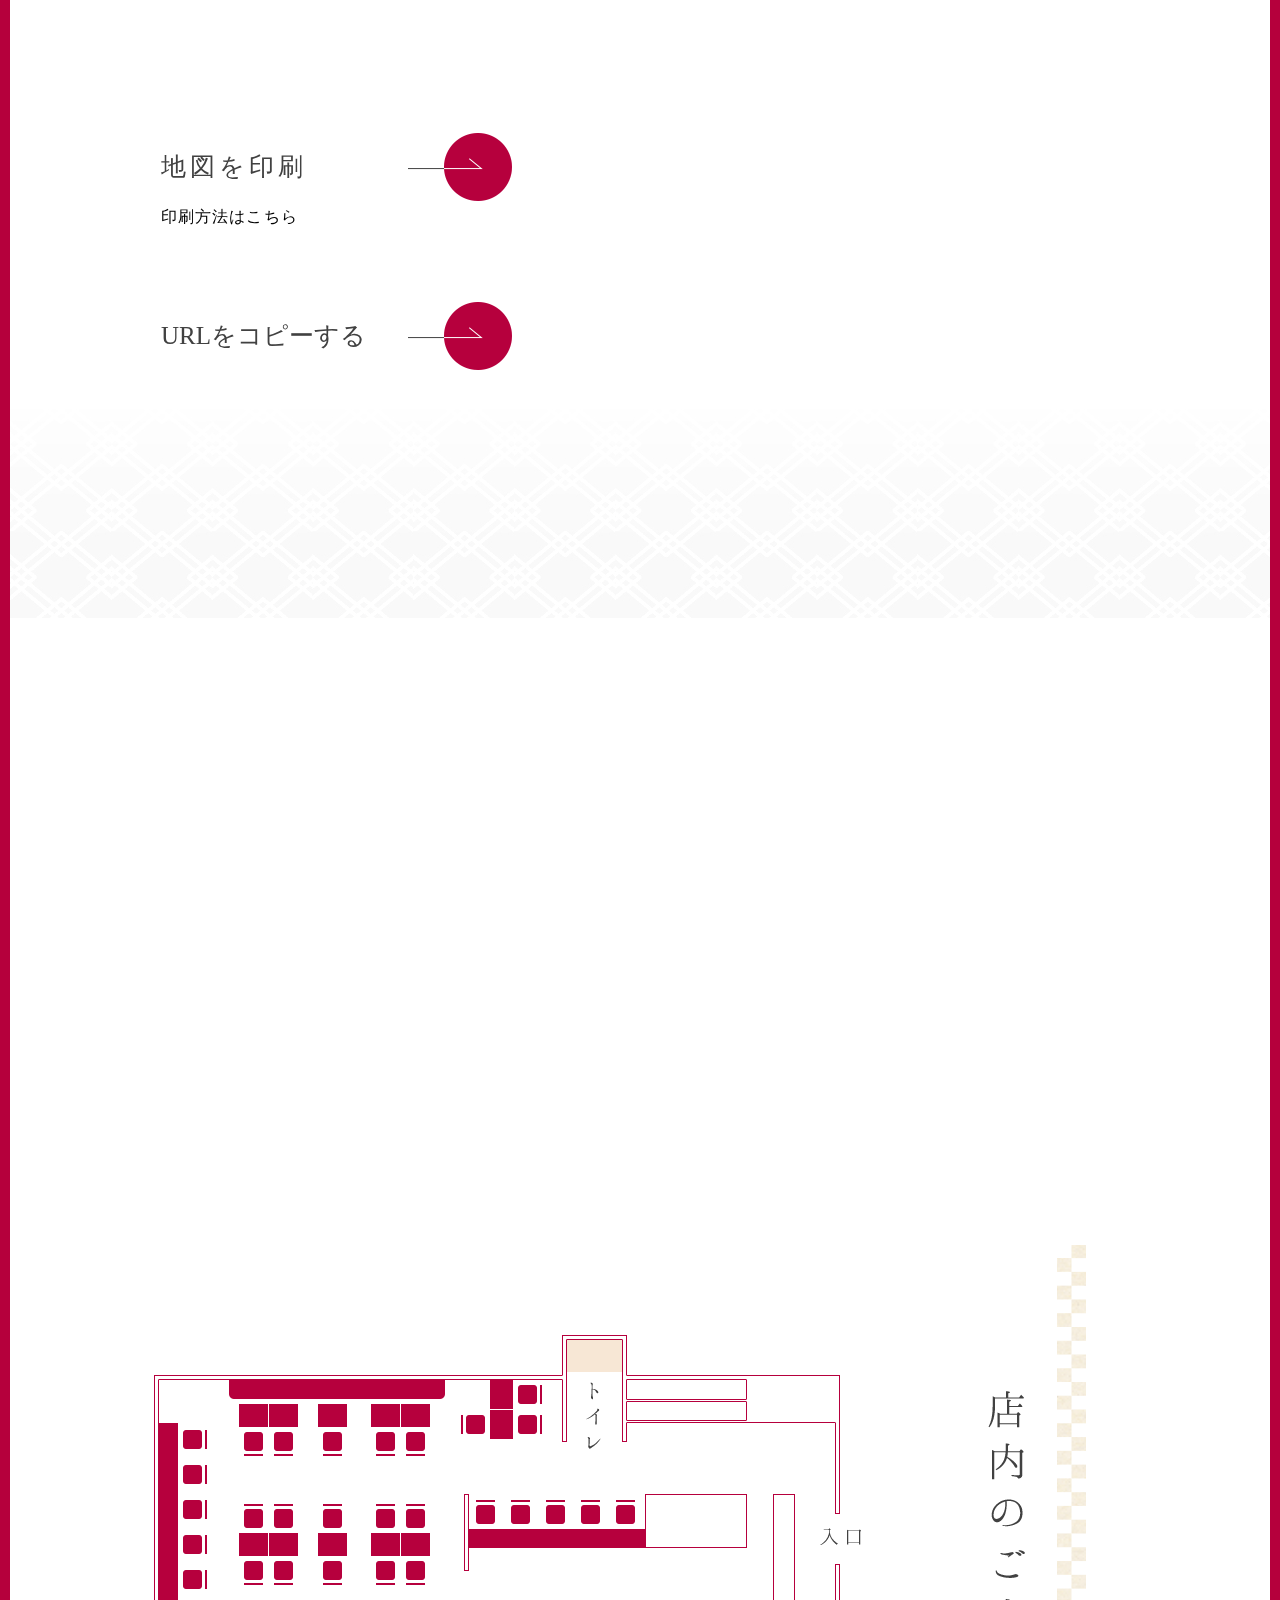
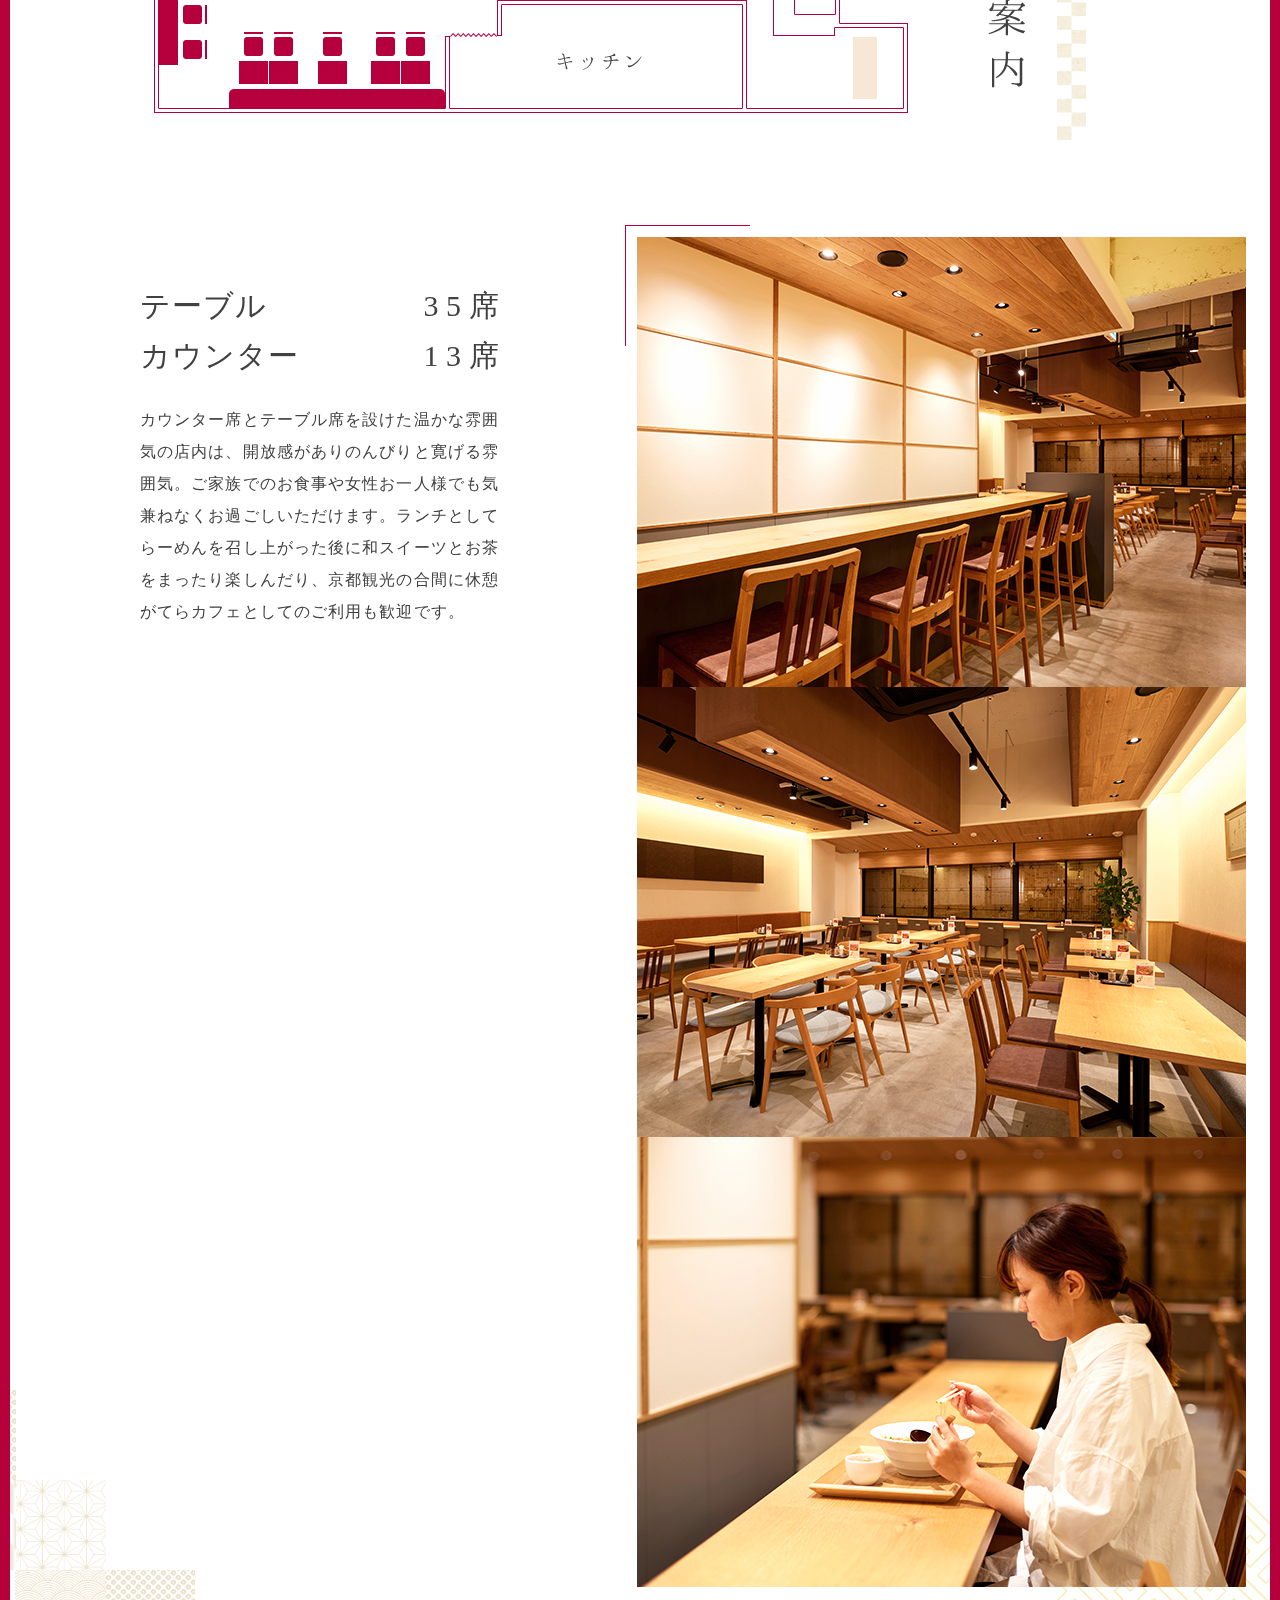
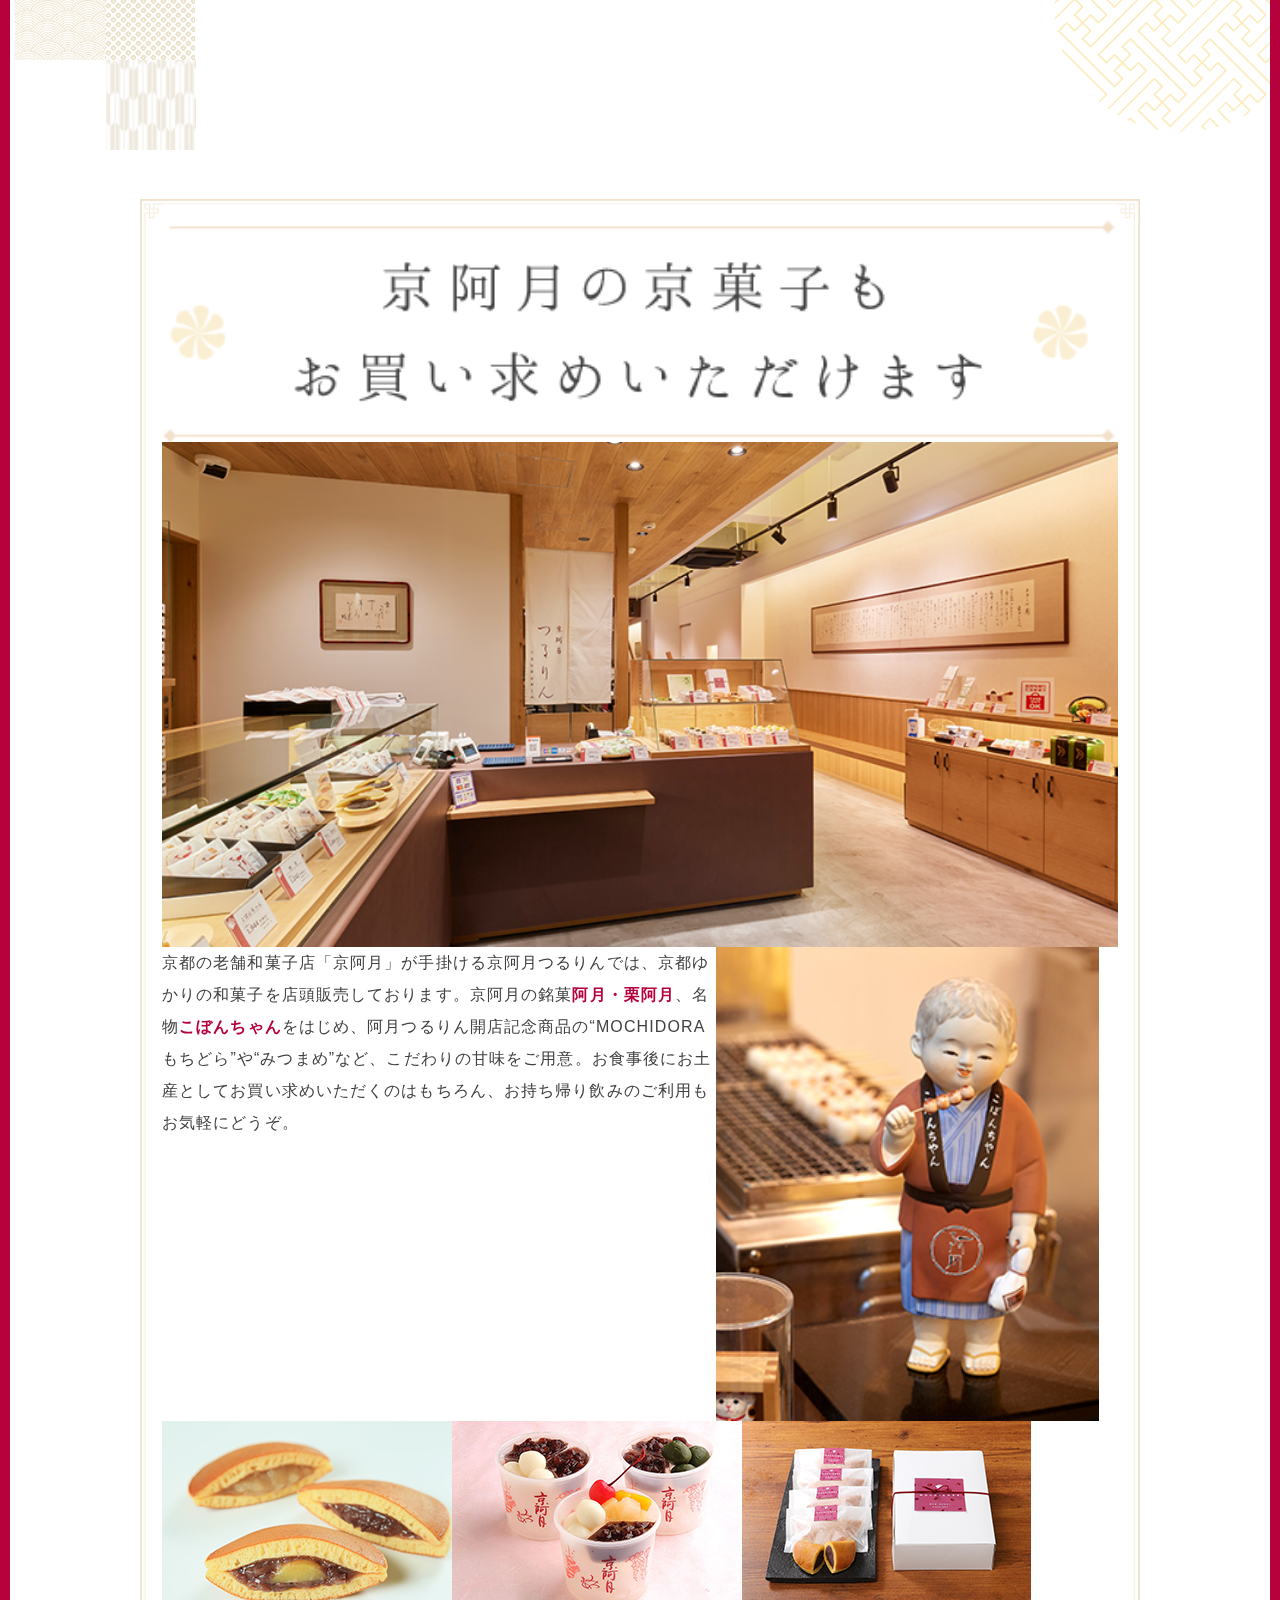
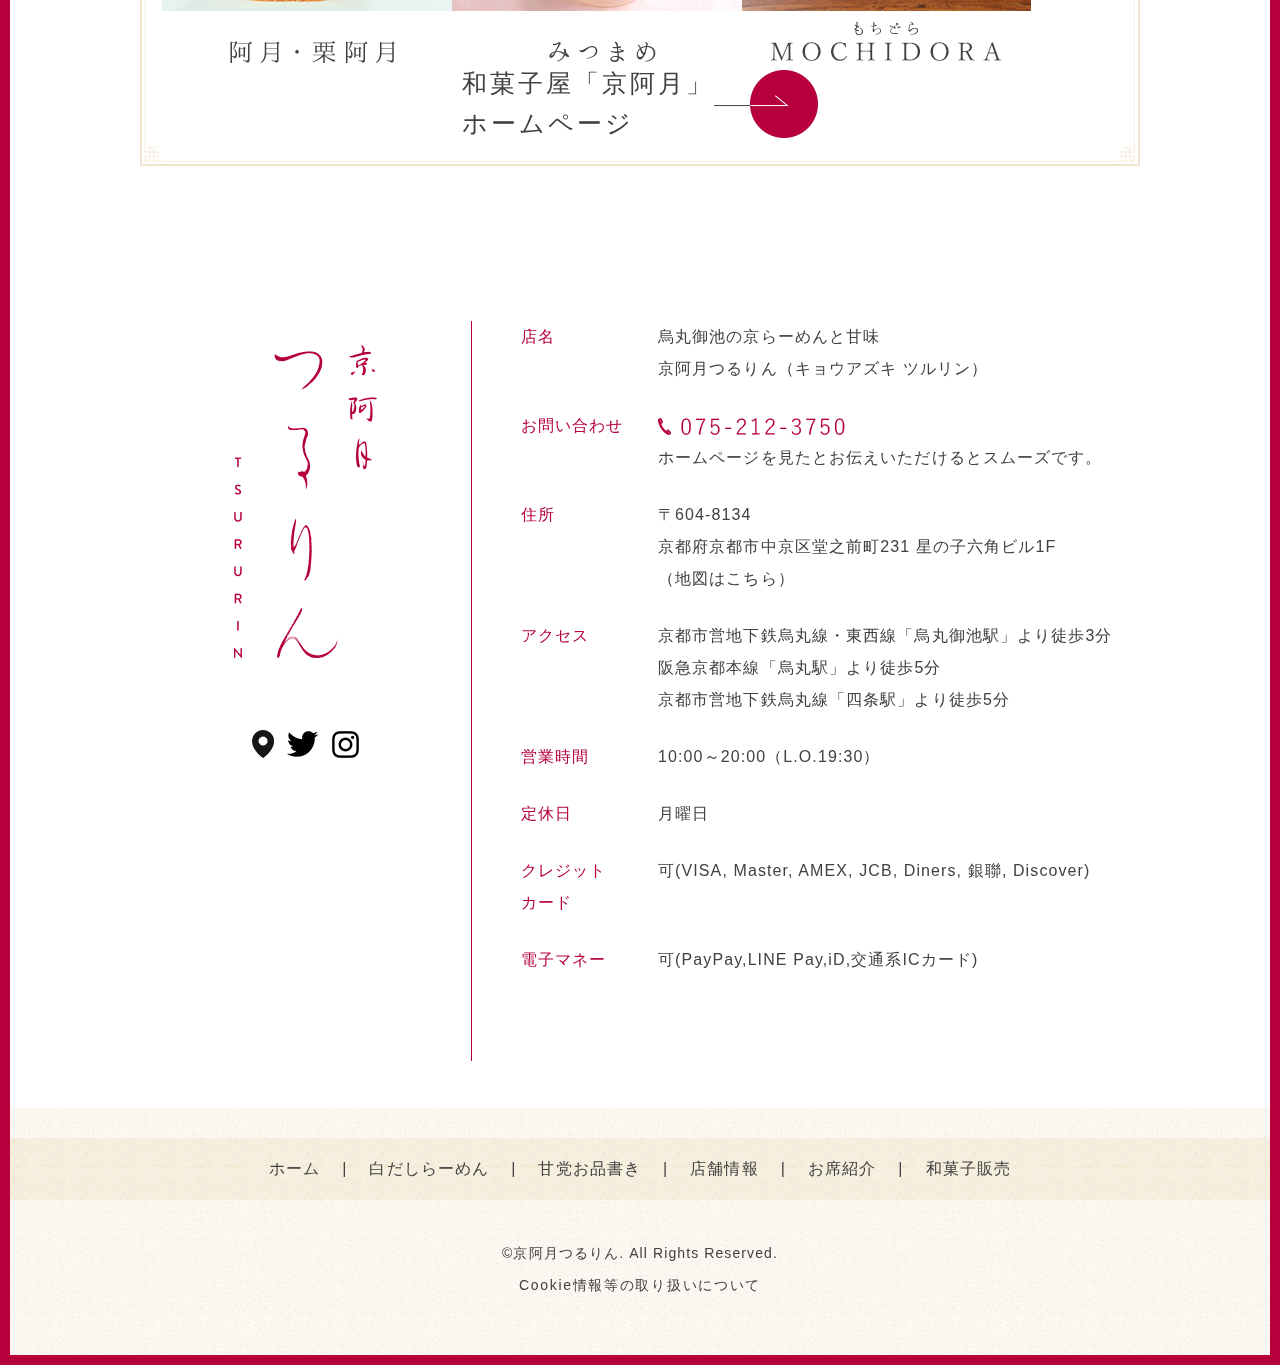
==== commit a1c440c1: "Merge branch 'index' of https://github.com/xuanchienueh/kyoazuki-tsururin into index" ====
--- a/www/access.html
+++ b/www/access.html
@@ -217,27 +217,21 @@
 				<div class="wrap">
 					<div class="group1 flex">
 						<p class="wow fadeInUp "><img src="./shared/img/access/sec2_floor_map.png" alt="map" width="761" height="378"></p>
-						<h2 class="wow fadeIn "><img src="./shared/img/access/sec2_h2.png" alt="店内のご案内" width="98" height="495"></h2>
+						<h2 class="wow fadeIn fnt-hannari"><img src="./shared/img/access/sec2_h2.png" alt="店内のご案内" width="98" height="495"></h2>
 					</div>
 				</div>
 				<div class="wrap">
 					<div class="group2 flex-pc">
 						<div class="col-right">
 							<div class="sec2-slide wow fadeInUp">
-								<div>
-									<p><img src="./shared/img/access/sec2_slide1.jpg" alt="カウンター席" width="609" height="450"></p>
-								</div>
-								<div>
-									<p><img src="./shared/img/access/sec2_slide2.jpg" alt="テーブル席" width="609" height="450"></p>
-								</div>
-								<div>
-									<p><img src="./shared/img/access/sec2_slide3.jpg" alt="食事シーン" width="609" height="450"></p>
-								</div>
+								<div><p><img src="./shared/img/access/sec2_slide1.jpg" alt="カウンター席" width="609" height="450"></p></div>
+								<div><p><img src="./shared/img/access/sec2_slide2.jpg" alt="テーブル席" width="609" height="450"></p></div>
+								<div><p><img src="./shared/img/access/sec2_slide3.jpg" alt="食事シーン" width="609" height="450"></p></div>
 							</div>
 
 						</div>
 						<div class="col-left">
-							<div class="sec2-content">
+							<div class="sec2-content wow fadeIn ">
 								<dl class="flex fnt-hannari">
 									<dt>テーブル<br>カウンター</dt>
 									<dd>35席<br>13席</dd>
@@ -251,14 +245,14 @@
 			<div id="sec3">
 				<div class="wrap txt-center">
 					<div class="border">
-						<h2><img src="./shared/img/access/sec3_h2.png" alt="京阿月の京菓子も お買い求めいただけます " width="532" height="123"></h2>
-						<div class="sec3-img1"><img src="./shared/img/access/sec3_img1.jpg" alt="店頭販売" width="798" height="422"></div>
+						<h2 class="wow fadeIn "><img src="./shared/img/access/sec3_h2.png" alt="京阿月の京菓子も お買い求めいただけます " width="532" height="123"></h2>
+						<div class="sec3-img1 wow fadeInUp "><img src="./shared/img/access/sec3_img1.jpg" alt="店頭販売" width="798" height="422"></div>
 						<div class="group1 flex">
-							<p class="sec3-txt">京都の老舗和菓子店「京阿月」が手掛ける京阿月つるりんでは、京都ゆかりの和菓子を店頭販売しております。京阿月の銘菓<strong class="color-main">阿月・栗阿月</strong>、名物<strong class="color-main">こぼんちゃん</strong>をはじめ、阿月つるりん開店記念商品の“MOCHIDORA もちどら”や“みつまめ”など、こだわりの甘味をご用意。お食事後にお土産としてお買い求めいただくのはもちろん、お持ち帰り飲みのご利用もお気軽にどうぞ。</p>
-							<p class="sec3-img2"><img src="./shared/img/access/sec3_img2.jpg" alt="焼き場" width="262" height="325"></p>
+							<p class="sec3-txt wow fadeIn ">京都の老舗和菓子店「京阿月」が手掛ける京阿月つるりんでは、京都ゆかりの和菓子を店頭販売しております。京阿月の銘菓<strong class="color-main">阿月・栗阿月</strong>、名物<strong class="color-main">こぼんちゃん</strong>をはじめ、阿月つるりん開店記念商品の“MOCHIDORA もちどら”や“みつまめ”など、こだわりの甘味をご用意。お食事後にお土産としてお買い求めいただくのはもちろん、お持ち帰り飲みのご利用もお気軽にどうぞ。</p>
+							<p class="sec3-img2 wow fadeInUp "><img src="./shared/img/access/sec3_img2.jpg" alt="焼き場" width="262" height="325"></p>
 						</div>
 						<div class="group2">
-							<div class="sec3-slide-sp">
+							<div class="sec3-slide-sp flex-pc wow fadeInUp ">
 								<div><img src="./shared/img/access/sec3_img3.jpg" alt="阿月・栗阿月" width="290" height="243"></div>
 								<div><img src="./shared/img/access/sec3_img4.jpg" alt="持ち帰りみつまめ" width="290" height="243"></div>
 								<div><img src="./shared/img/access/sec3_img5.jpg" alt="MOCHIDORAもちどら" width="290" height="243"></div>
@@ -380,11 +374,11 @@
 
 	<script src="shared/js/common.js"></script>
 	<script src="shared/js/shared.js"></script>
-	<script src="shared/js/jquery.rss.js"></script>
+	<!-- <script src="shared/js/jquery.rss.js"></script> -->
 	<script>
 		function createSlick() {
 			// carousel chỉ chạy ở sp
-			$(".sec3-slide")
+			$(".sec3-slide-sp")
 				.not(".slick-initialized")
 				.slick({
 					dots: true,
@@ -409,7 +403,7 @@
 		$(window).resize(function () {
 			createSlick();
 		});
-		$(".sec3-slide-sp").slick({
+		$(".sec2-slide").slick({
 			dots: true,
 			infinite: true,
 			speed: 500,
--- a/www/shared/css/access.css
+++ b/www/shared/css/access.css
@@ -195,13 +195,65 @@
   transform: unset;
 }
 
-footer {
-  margin-top: 500px;
+#sec3 {
+  margin-top: 24vw;
+}
+#sec3 .wrap .border {
+  border: 22px solid transparent;
+  -o-border-image: url(../img/shared/border.png) 46 5% round;
+     border-image: url(../img/shared/border.png) 46 5% round;
+  padding: 5vw 0;
+}
+#sec3 .wrap .border h2 {
+  width: 90%;
+  margin: 0 auto 8vw;
+}
+#sec3 .wrap .border .sec3-img1 {
+  margin-bottom: 6vw;
+}
+#sec3 .wrap .border .group1 {
+  margin-bottom: 6vw;
+}
+#sec3 .wrap .border .group2 {
+  padding-bottom: 14vw;
+}
+#sec3 .wrap .border .sec3-btn {
+  align-items: center;
+  justify-content: center;
+}
+#sec3 .wrap .border img {
+  width: 100%;
+}
+#sec3 .wrap .border .sec3-txt {
+  text-align: left;
+  width: 58%;
+  margin-right: 2%;
+}
+#sec3 .wrap .border .sec3-img2 {
+  width: 40%;
+}
+#sec3 .wrap .border span {
+  font-size: 4vw;
+}
+#sec3 .wrap .border .btn-link {
+  width: 30%;
+  margin-left: 5%;
+}
+#sec3 .slick-dots {
+  font-size: 0;
+  line-height: 0;
+  text-align: center;
+  margin-top: 10px;
+  position: absolute;
+  right: 33%;
+  bottom: -6vw;
+  transform: unset;
 }
 
 @media only screen and (min-width: 768px) {
   #sec2 {
     margin: 0px 0px 0px 0px;
+    padding-bottom: 212px;
   }
   #sec2 .wrap .group2 {
     margin: 97px 0px 0px 0px;
@@ -255,7 +307,7 @@
   }
   #sec2 .wrap .group2 .col-left .sec2-content .sec2-txt {
     margin: 0px 0px 0px 0px;
-    width: 376px;
+    width: 371px;
   }
   #sec2 .col-left .sec2-content dl dd {
     letter-spacing: 0.25em;
@@ -362,4 +414,111 @@
   #gmap .btn-gmap .first {
     margin-bottom: 69px;
   }
-}/*# sourceMappingURL=access.css.map */+}
+#sec3 {
+    margin-top: 24vw;
+}
+#sec3 .wrap {}
+#sec3 .wrap .border {
+  border: 22px solid transparent;
+  border-image: url(../img/shared/border.png) 46 5% round;
+  padding: 5vw 0;
+}
+#sec3 .wrap .border h2 {
+    width: 90%;
+    margin: 0 auto 8vw;
+}
+#sec3 .wrap .border .sec3-img1 {
+    margin-bottom: 6vw;
+}
+#sec3 .wrap .border .group1 {
+    margin-bottom: 6vw;
+}
+#sec3 .wrap .border .group2 {
+    padding-bottom: 14vw;
+}
+#sec3 .wrap .border .sec3-btn {
+    align-items: center;
+    justify-content: center;
+}
+#sec3 .wrap .border img {
+    width: 100%;
+}
+#sec3 .wrap .border .sec3-txt {
+    text-align: left;
+    /* margin-bottom: 6vw; */
+    width: 58%;
+    margin-right: 2%;
+}
+#sec3 .wrap .border .sec3-txt .color-main {}
+#sec3 .wrap .border .sec3-img2 {
+    width: 40%;
+}
+#sec3 .wrap .border .sec3-img2 img {}
+#sec3 .wrap .border .sec3-slide-sp {}
+#sec3 .wrap .border .sec3-slide-sp div {}
+#sec3 .wrap .border .sec3-slide-sp img {}
+#sec3 .wrap .border span {
+    font-size: 4vw;
+}
+#sec3 .wrap .border .btn-link {
+    width: 30%;
+    margin-left: 5%;
+}
+#sec3 .wrap .border .btn-link:hover {}
+#sec3 .wrap .border .btn-link img {}
+#sec3 .slick-dots {
+  font-size: 0;
+  line-height: 0;
+  text-align: center;
+  margin-top: 10px;
+  position: absolute;
+  right: 33%;
+  bottom: -6vw;
+  transform: unset;
+}
+
+@media only screen and (min-width: 768px) { 
+  #sec3 {
+    margin: 0px 0px 0px 0px 
+  }
+#sec3 .wrap {}
+#sec3 .wrap .border {
+  padding: 0px 0px 0px 0px ;
+}
+#sec3 .wrap .border h2 {
+  width: auto;
+  margin: 0px 0px 0px 0px 
+}
+#sec3 .wrap .border .sec3-img1 {
+  margin: 0px 0px 0px 0px 
+}
+#sec3 .wrap .border .group1 {
+  margin: 0px 0px 0px 0px 
+}
+#sec3 .wrap .border .group2 {
+  padding-bottom: 0;
+}
+#sec3 .wrap .border .sec3-btn {}
+#sec3 .wrap .border img {}
+#sec3 .wrap .border .sec3-txt {
+  margin: 0px 0px 0px 0px 
+}
+#sec3 .wrap .border .sec3-txt .color-main {}
+#sec3 .wrap .border .sec3-img2 {}
+#sec3 .wrap .border .sec3-img2 img {}
+#sec3 .wrap .border .sec3-slide-sp {}
+#sec3 .wrap .border .sec3-slide-sp div {}
+#sec3 .wrap .border .sec3-slide-sp img {}
+#sec3 .wrap .border span {
+  font-size: 25px;
+  line-height: 40px;
+  letter-spacing: 3px;
+}
+#sec3 .wrap .border .btn-link {
+  width: auto;
+  margin: 0px 0px 0px 0px ;
+}
+#sec3 .wrap .border .btn-link:hover {}
+#sec3 .wrap .border .btn-link img {}
+}
